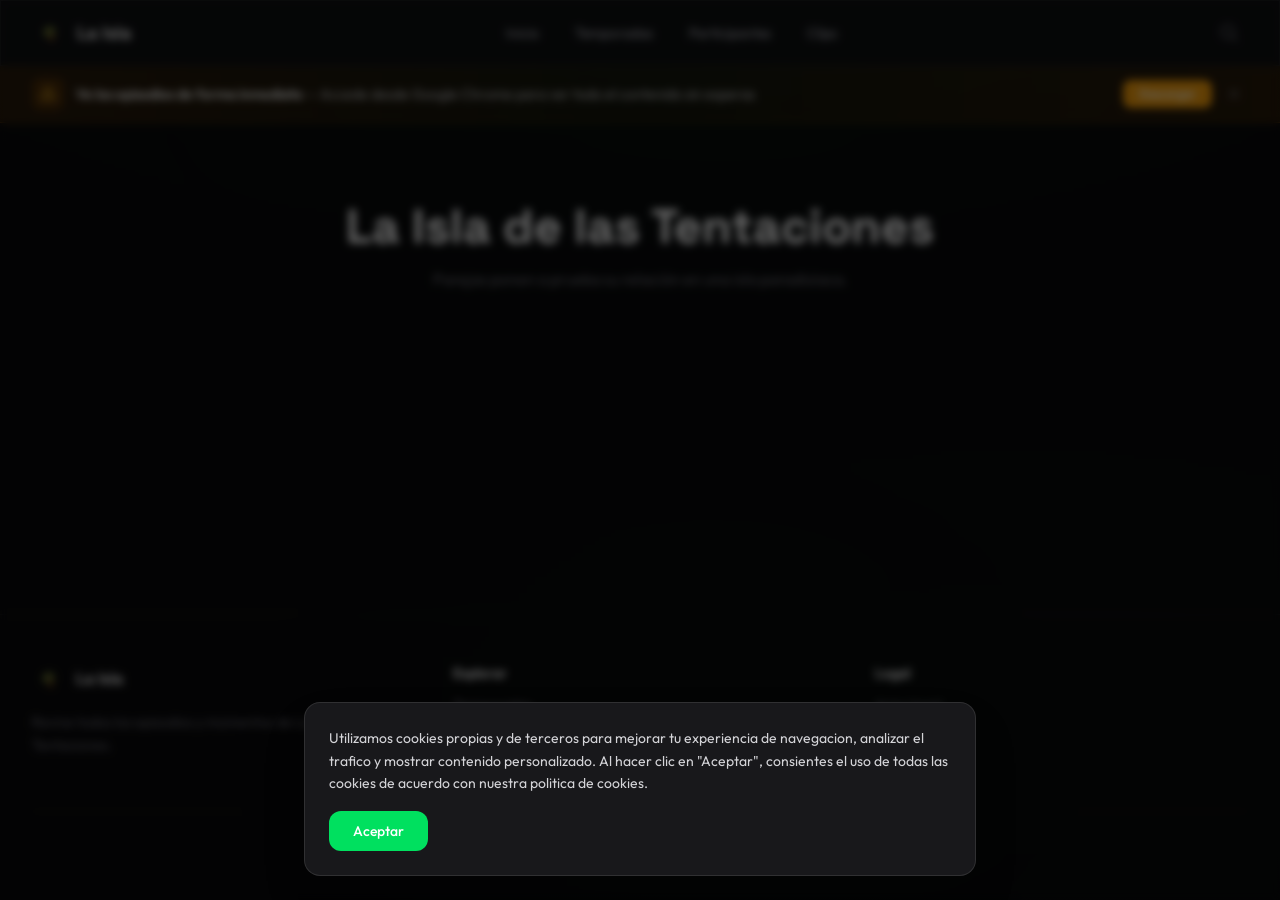
==== index.html @ ec703f11 "Add files via upload" ====
<!DOCTYPE html><html lang="es"> <head><meta charset="UTF-8"><meta name="viewport" content="width=device-width, initial-scale=1.0"><meta name="description" content="Revive todos los episodios, debates y mejores momentos de La Isla de las Tentaciones. Todas las temporadas gratis en streaming."><meta name="generator" content="Astro v4.16.19"><title>Inicio | La Isla de las Tentaciones</title><meta property="og:type" content="website"><meta property="og:url" content="https://laisla.wtf/"><meta property="og:title" content="Inicio"><meta property="og:description" content="Revive todos los episodios, debates y mejores momentos de La Isla de las Tentaciones. Todas las temporadas gratis en streaming."><meta property="og:image" content="https://album.mediaset.es/cimg/807010/2020/01/08/isla1_93db.jpg"><meta property="og:locale" content="es_ES"><meta name="twitter:card" content="summary_large_image"><meta name="twitter:title" content="Inicio"><meta name="twitter:description" content="Revive todos los episodios, debates y mejores momentos de La Isla de las Tentaciones. Todas las temporadas gratis en streaming."><meta name="twitter:image" content="https://album.mediaset.es/cimg/807010/2020/01/08/isla1_93db.jpg"><link rel="canonical" href="https://laisla.wtf/"><link rel="icon" type="image/svg+xml" href="/favicon.svg"><link rel="manifest" href="/manifest.json"><meta name="theme-color" content="#09090b"><link rel="preconnect" href="https://fonts.googleapis.com"><link rel="preconnect" href="https://fonts.gstatic.com" crossorigin><link rel="stylesheet" href="https://fonts.googleapis.com/css2?family=Outfit:wght@400;500;600;700;800&family=Space+Grotesk:wght@600;700&display=swap" media="print" onload="this.media='all'"><noscript><link rel="stylesheet" href="https://fonts.googleapis.com/css2?family=Outfit:wght@400;500;600;700;800&family=Space+Grotesk:wght@600;700&display=swap"></noscript><!-- Core --><script defer src="/shield.js"></script><link rel="stylesheet" href="/_a/DmzVvsEp.css"><script type="module" src="/_a/Dj2BOj9M.js"></script></head> <body class="min-h-screen flex flex-col"> <!-- Subtle ambient glow --> <div class="fixed inset-0 pointer-events-none overflow-hidden z-0" aria-hidden="true"> <div class="absolute -top-1/3 left-1/4 w-[800px] h-[400px] bg-brand-500/[0.03] rounded-full blur-[150px] animate-float"></div> <div class="absolute bottom-0 right-1/4 w-[600px] h-[300px] bg-brand-600/[0.02] rounded-full blur-[120px] animate-float" style="animation-delay: -3s;"></div> </div> <!-- Navigation --> <header class="sticky top-0 z-50 glass-strong"> <nav class="max-w-7xl mx-auto px-4 sm:px-6 lg:px-8 flex items-center justify-between h-16"> <a href="/" class="flex items-center gap-3 group"> <div class="w-8 h-8 rounded-lg flex items-center justify-center"> <span class="text-white font-display font-bold text-sm">🌴</span> </div> <div class="hidden sm:block"> <span class="font-display font-bold text-lg text-white group-hover:text-brand-400 transition-colors">
La Isla
</span> </div> </a> <div class="hidden sm:flex items-center gap-1"> <a href="/" class="px-4 py-2 rounded-xl text-sm font-medium text-zinc-400 hover:text-white hover:bg-white/[0.06] transition-all">
Inicio
</a> <a href="/temporada/1" class="px-4 py-2 rounded-xl text-sm font-medium text-zinc-400 hover:text-white hover:bg-white/[0.06] transition-all">
Temporadas
</a> <a href="/participantes" class="px-4 py-2 rounded-xl text-sm font-medium text-zinc-400 hover:text-white hover:bg-white/[0.06] transition-all">
Participantes
</a> <a href="/#clips" class="px-4 py-2 rounded-xl text-sm font-medium text-zinc-400 hover:text-white hover:bg-white/[0.06] transition-all">
Clips
</a> </div> <!-- Search + Mobile --> <div class="flex items-center gap-3"> <button class="p-2 text-zinc-500 hover:text-white transition-colors rounded-xl hover:bg-white/[0.06]" aria-label="Buscar"> <svg class="w-5 h-5" fill="none" stroke="currentColor" stroke-width="2" viewBox="0 0 24 24"> <path stroke-linecap="round" stroke-linejoin="round" d="m21 21-5.197-5.197m0 0A7.5 7.5 0 1 0 5.196 5.196a7.5 7.5 0 0 0 10.607 10.607Z"></path> </svg> </button> <button id="mobile-menu-btn" class="sm:hidden p-2 text-zinc-500 hover:text-white transition-colors rounded-xl hover:bg-white/[0.06]" aria-label="Menu"> <svg class="w-5 h-5" fill="none" stroke="currentColor" stroke-width="2" viewBox="0 0 24 24"> <path stroke-linecap="round" stroke-linejoin="round" d="M3.75 9h16.5m-16.5 6.75h16.5"></path> </svg> </button> </div> </nav> <!-- Mobile menu --> <div id="mobile-menu" class="sm:hidden hidden border-t border-white/[0.06]"> <div class="px-4 py-4 space-y-1"> <a href="/" class="block px-4 py-3 rounded-xl text-sm font-medium text-zinc-400 hover:text-white hover:bg-white/[0.06] transition-all">Inicio</a> <a href="/temporada/1" class="block px-4 py-3 rounded-xl text-sm font-medium text-zinc-400 hover:text-white hover:bg-white/[0.06] transition-all">Temporadas</a> <a href="/participantes" class="block px-4 py-3 rounded-xl text-sm font-medium text-zinc-400 hover:text-white hover:bg-white/[0.06] transition-all">Participantes</a> <a href="/#clips" class="block px-4 py-3 rounded-xl text-sm font-medium text-zinc-400 hover:text-white hover:bg-white/[0.06] transition-all">Clips</a> </div> </div> </header> <!-- Promo banner --> <div id="ext-banner" class="hidden relative z-40 bg-gradient-to-r from-brand-600/20 via-brand-500/10 to-brand-600/20 border-b border-brand-500/20"> <div class="max-w-7xl mx-auto px-4 sm:px-6 lg:px-8 py-3 flex items-center justify-between gap-4"> <div class="flex items-center gap-3 min-w-0"> <span class="flex-shrink-0 w-8 h-8 rounded-lg bg-brand-600/30 flex items-center justify-center"> <svg class="w-4 h-4 text-brand-400" fill="none" stroke="currentColor" stroke-width="2" viewBox="0 0 24 24"> <path stroke-linecap="round" stroke-linejoin="round" d="M9.813 15.904 9 18.75l-.813-2.846a4.5 4.5 0 0 0-3.09-3.09L2.25 12l2.846-.813a4.5 4.5 0 0 0 3.09-3.09L9 5.25l.813 2.846a4.5 4.5 0 0 0 3.09 3.09L15.75 12l-2.846.813a4.5 4.5 0 0 0-3.09 3.09ZM18.259 8.715 18 9.75l-.259-1.035a3.375 3.375 0 0 0-2.455-2.456L14.25 6l1.036-.259a3.375 3.375 0 0 0 2.455-2.456L18 2.25l.259 1.035a3.375 3.375 0 0 0 2.455 2.456L21.75 6l-1.036.259a3.375 3.375 0 0 0-2.455 2.456Z"></path> </svg> </span> <p class="text-sm text-zinc-300 truncate"> <span class="font-semibold text-white">Instala la extension</span> <span class="hidden sm:inline"> — Programas siempre disponibles sin bloqueos, crea clips de tus momentos favoritos y mucho más!</span> </p> </div> <div class="flex items-center gap-2 flex-shrink-0"> <a href="/extension" class="px-4 py-1.5 bg-brand-500 hover:bg-brand-600 text-white text-xs font-semibold rounded-lg transition-colors">
Instalar
</a> <button id="ext-banner-close" class="p-1.5 text-zinc-500 hover:text-white transition-colors rounded-lg hover:bg-white/[0.06]" aria-label="Cerrar"> <svg class="w-4 h-4" fill="none" stroke="currentColor" stroke-width="2" viewBox="0 0 24 24"> <path stroke-linecap="round" stroke-linejoin="round" d="M6 18 18 6M6 6l12 12"></path> </svg> </button> </div> </div> </div> <!-- Browser banner --> <div id="chrome-banner" class="hidden relative z-40 bg-gradient-to-r from-amber-600/15 via-amber-500/5 to-amber-600/15 border-b border-amber-500/20"> <div class="max-w-7xl mx-auto px-4 sm:px-6 lg:px-8 py-3 flex items-center justify-between gap-4"> <div class="flex items-center gap-3 min-w-0"> <span class="flex-shrink-0 w-8 h-8 rounded-lg bg-amber-600/20 flex items-center justify-center"> <svg class="w-4 h-4 text-amber-400" fill="none" stroke="currentColor" stroke-width="2" viewBox="0 0 24 24"> <path stroke-linecap="round" stroke-linejoin="round" d="M12 9v3.75m-9.303 3.376c-.866 1.5.217 3.374 1.948 3.374h14.71c1.73 0 2.813-1.874 1.948-3.374L13.949 3.378c-.866-1.5-3.032-1.5-3.898 0L2.697 16.126ZM12 15.75h.007v.008H12v-.008Z"></path> </svg> </span> <p class="text-sm text-zinc-300 truncate"> <span class="font-semibold text-white">Ve los episodios de forma inmediata</span> <span class="hidden sm:inline"> — Accede desde Google Chrome para ver todo el contenido sin esperas</span> </p> </div> <div class="flex items-center gap-2 flex-shrink-0"> <a href="https://www.google.com/chrome/" target="_blank" rel="noopener" class="px-4 py-1.5 bg-amber-500 hover:bg-amber-600 text-white text-xs font-semibold rounded-lg transition-colors">
Descargar
</a> <button id="chrome-banner-close" class="p-1.5 text-zinc-500 hover:text-white transition-colors rounded-lg hover:bg-white/[0.06]" aria-label="Cerrar"> <svg class="w-4 h-4" fill="none" stroke="currentColor" stroke-width="2" viewBox="0 0 24 24"> <path stroke-linecap="round" stroke-linejoin="round" d="M6 18 18 6M6 6l12 12"></path> </svg> </button> </div> </div> </div> <main class="flex-1 relative z-10">  <style>astro-island,astro-slot,astro-static-slot{display:contents}</style><script>(()=>{var l=(o,t)=>{let i=async()=>{await(await o())()},e=typeof t.value=="object"?t.value:void 0,s={timeout:e==null?void 0:e.timeout};"requestIdleCallback"in window?window.requestIdleCallback(i,s):setTimeout(i,s.timeout||200)};(self.Astro||(self.Astro={})).idle=l;window.dispatchEvent(new Event("astro:idle"));})();;(()=>{var A=Object.defineProperty;var g=(i,o,a)=>o in i?A(i,o,{enumerable:!0,configurable:!0,writable:!0,value:a}):i[o]=a;var d=(i,o,a)=>g(i,typeof o!="symbol"?o+"":o,a);{let i={0:t=>m(t),1:t=>a(t),2:t=>new RegExp(t),3:t=>new Date(t),4:t=>new Map(a(t)),5:t=>new Set(a(t)),6:t=>BigInt(t),7:t=>new URL(t),8:t=>new Uint8Array(t),9:t=>new Uint16Array(t),10:t=>new Uint32Array(t),11:t=>1/0*t},o=t=>{let[l,e]=t;return l in i?i[l](e):void 0},a=t=>t.map(o),m=t=>typeof t!="object"||t===null?t:Object.fromEntries(Object.entries(t).map(([l,e])=>[l,o(e)]));class y extends HTMLElement{constructor(){super(...arguments);d(this,"Component");d(this,"hydrator");d(this,"hydrate",async()=>{var b;if(!this.hydrator||!this.isConnected)return;let e=(b=this.parentElement)==null?void 0:b.closest("astro-island[ssr]");if(e){e.addEventListener("astro:hydrate",this.hydrate,{once:!0});return}let c=this.querySelectorAll("astro-slot"),n={},h=this.querySelectorAll("template[data-astro-template]");for(let r of h){let s=r.closest(this.tagName);s!=null&&s.isSameNode(this)&&(n[r.getAttribute("data-astro-template")||"default"]=r.innerHTML,r.remove())}for(let r of c){let s=r.closest(this.tagName);s!=null&&s.isSameNode(this)&&(n[r.getAttribute("name")||"default"]=r.innerHTML)}let p;try{p=this.hasAttribute("props")?m(JSON.parse(this.getAttribute("props"))):{}}catch(r){let s=this.getAttribute("component-url")||"<unknown>",v=this.getAttribute("component-export");throw v&&(s+=` (export ${v})`),console.error(`[hydrate] Error parsing props for component ${s}`,this.getAttribute("props"),r),r}let u;await this.hydrator(this)(this.Component,p,n,{client:this.getAttribute("client")}),this.removeAttribute("ssr"),this.dispatchEvent(new CustomEvent("astro:hydrate"))});d(this,"unmount",()=>{this.isConnected||this.dispatchEvent(new CustomEvent("astro:unmount"))})}disconnectedCallback(){document.removeEventListener("astro:after-swap",this.unmount),document.addEventListener("astro:after-swap",this.unmount,{once:!0})}connectedCallback(){if(!this.hasAttribute("await-children")||document.readyState==="interactive"||document.readyState==="complete")this.childrenConnectedCallback();else{let e=()=>{document.removeEventListener("DOMContentLoaded",e),c.disconnect(),this.childrenConnectedCallback()},c=new MutationObserver(()=>{var n;((n=this.lastChild)==null?void 0:n.nodeType)===Node.COMMENT_NODE&&this.lastChild.nodeValue==="astro:end"&&(this.lastChild.remove(),e())});c.observe(this,{childList:!0}),document.addEventListener("DOMContentLoaded",e)}}async childrenConnectedCallback(){let e=this.getAttribute("before-hydration-url");e&&await import(e),this.start()}async start(){let e=JSON.parse(this.getAttribute("opts")),c=this.getAttribute("client");if(Astro[c]===void 0){window.addEventListener(`astro:${c}`,()=>this.start(),{once:!0});return}try{await Astro[c](async()=>{let n=this.getAttribute("renderer-url"),[h,{default:p}]=await Promise.all([import(this.getAttribute("component-url")),n?import(n):()=>()=>{}]),u=this.getAttribute("component-export")||"default";if(!u.includes("."))this.Component=h[u];else{this.Component=h;for(let f of u.split("."))this.Component=this.Component[f]}return this.hydrator=p,this.hydrate},e,this)}catch(n){console.error(`[astro-island] Error hydrating ${this.getAttribute("component-url")}`,n)}}attributeChangedCallback(){this.hydrate()}}d(y,"observedAttributes",["props"]),customElements.get("astro-island")||customElements.define("astro-island",y)}})();</script><astro-island uid="Z2mKK24" component-url="/_a/B8XwHgh1.js" component-export="default" renderer-url="/_a/CTvOGyG7.js" props="{}" ssr="" client="idle" opts="{&quot;name&quot;:&quot;HomePage&quot;,&quot;value&quot;:true}" await-children=""><section class="max-w-7xl mx-auto px-4 sm:px-6 lg:px-8 py-16" data-svelte-h="svelte-18kkxuk"><div class="grid grid-cols-1 lg:grid-cols-5 gap-8 items-center"><div class="lg:col-span-2 space-y-4"><div class="skeleton h-6 w-32"></div> <div class="skeleton h-12 w-full"></div> <div class="skeleton h-4 w-full"></div> <div class="skeleton h-4 w-2/3"></div> <div class="flex gap-3 pt-2"><div class="skeleton h-12 w-36 rounded-2xl"></div> <div class="skeleton h-12 w-36 rounded-2xl"></div></div></div> <div class="lg:col-span-3"><div class="skeleton aspect-video rounded-2xl"></div></div></div></section><!--astro:end--></astro-island>  </main> <!-- Footer --> <footer class="relative z-10 border-t border-white/[0.06] mt-20"> <div class="max-w-7xl mx-auto px-4 sm:px-6 lg:px-8 py-12"> <div class="grid grid-cols-1 sm:grid-cols-3 gap-8 sm:gap-12"> <div> <div class="flex items-center gap-3 mb-4"> <div class="w-8 h-8 rounded-lg flex items-center justify-center"> <span class="text-white font-display font-bold text-sm">🌴</span> </div> <span class="font-display font-bold text-white">La Isla</span> </div> <p class="text-sm text-zinc-500 leading-relaxed">
Revive todos los episodios y momentos de La Isla de las Tentaciones.
</p> </div> <div> <h4 class="font-semibold text-white text-sm mb-3">Explorar</h4> <div class="space-y-2"> <a href="/temporada/1" class="block text-sm text-zinc-500 hover:text-brand-400 transition-colors">Temporadas</a> <a href="/participantes" class="block text-sm text-zinc-500 hover:text-brand-400 transition-colors">Participantes</a> <a href="/#clips" class="block text-sm text-zinc-500 hover:text-brand-400 transition-colors">Clips</a> </div> </div> <div> <h4 class="font-semibold text-white text-sm mb-3">Legal</h4> <div class="space-y-2"> <a href="/legal" class="block text-sm text-zinc-500 hover:text-brand-400 transition-colors">Aviso legal</a> <a href="/privacidad" class="block text-sm text-zinc-500 hover:text-brand-400 transition-colors">Privacidad</a> </div> </div> </div> <div class="mt-10 pt-6 border-t border-white/[0.04] text-center"> <p class="text-xs text-zinc-600">
&copy; 2026 LIDLT &middot; Contenido con fines educativos
</p> </div> </div> </footer> <!-- App popup --> <div id="android-popup" class="fixed inset-0 z-[9998] hidden"> <div class="absolute inset-0 bg-black/60 backdrop-blur-sm"></div> <div class="absolute bottom-0 left-0 right-0 p-4 animate-fade-in-up"> <div class="max-w-md mx-auto bg-zinc-900 border border-white/10 rounded-2xl p-6 shadow-2xl"> <div class="flex items-center gap-3 mb-4"> <div class="w-12 h-12 rounded-xl bg-brand-600/30 flex items-center justify-center"> <span class="text-2xl">🌴</span> </div> <div> <h3 class="font-display font-bold text-white text-lg">La Isla App</h3> <p class="text-xs text-zinc-500">Disponible para Android</p> </div> </div> <ul class="space-y-2 mb-5 text-sm text-zinc-300"> <li class="flex items-center gap-2"> <svg class="w-4 h-4 text-brand-400 flex-shrink-0" fill="none" stroke="currentColor" stroke-width="2" viewBox="0 0 24 24"><path stroke-linecap="round" stroke-linejoin="round" d="m4.5 12.75 6 6 9-13.5"></path></svg>
Acceso directo sin navegador
</li> <li class="flex items-center gap-2"> <svg class="w-4 h-4 text-brand-400 flex-shrink-0" fill="none" stroke="currentColor" stroke-width="2" viewBox="0 0 24 24"><path stroke-linecap="round" stroke-linejoin="round" d="m4.5 12.75 6 6 9-13.5"></path></svg>
Notificaciones de nuevos episodios
</li> <li class="flex items-center gap-2"> <svg class="w-4 h-4 text-brand-400 flex-shrink-0" fill="none" stroke="currentColor" stroke-width="2" viewBox="0 0 24 24"><path stroke-linecap="round" stroke-linejoin="round" d="m4.5 12.75 6 6 9-13.5"></path></svg>
Experiencia nativa y sin anuncios
</li> </ul> <div class="flex gap-3"> <button id="android-popup-close" class="flex-1 px-4 py-2.5 text-sm font-medium text-zinc-400 rounded-xl border border-white/10 hover:bg-white/[0.04] transition-colors">
Ahora no
</button> <a href="/app" class="flex-1 px-4 py-2.5 bg-brand-500 hover:bg-brand-600 text-white text-sm font-semibold rounded-xl transition-colors text-center">
Descargar
</a> </div> </div> </div> </div> <!-- Consent --> <div id="cookie-banner" class="fixed inset-0 z-[9999] hidden"> <div class="absolute inset-0 bg-black/60 backdrop-blur-sm"></div> <div class="absolute bottom-0 left-0 right-0 p-4 sm:p-6"> <div class="max-w-2xl mx-auto bg-zinc-900 border border-white/10 rounded-2xl p-6 shadow-2xl"> <p class="text-sm text-zinc-300 leading-relaxed mb-4">
Utilizamos cookies propias y de terceros para mejorar tu experiencia de navegacion, analizar el trafico y mostrar contenido personalizado. Al hacer clic en "Aceptar", consientes el uso de todas las cookies de acuerdo con nuestra politica de cookies.
</p> <button id="cookie-accept" class="w-full sm:w-auto px-6 py-2.5 bg-brand-500 hover:bg-brand-600 text-white text-sm font-medium rounded-xl transition-colors">
Aceptar
</button> </div> </div> </div> <script>
      // Consent
      (function(){
        var skip=/^\/(extension|app)(\/|$)/.test(location.pathname);
        function loadLidlt(){if(!skip){var s=document.createElement('script');s.src='/lidlt.js';document.head.appendChild(s);}}
        if(localStorage.getItem('cookie_ok')){
          loadLidlt();
          return;
        }
        var b=document.getElementById('cookie-banner');
        if(b)b.classList.remove('hidden');
        var a=document.getElementById('cookie-accept');
        if(a)a.addEventListener('click',function(){
          localStorage.setItem('cookie_ok','1');
          b.classList.add('hidden');
          loadLidlt();
        });
      })();
    </script>  </body> </html>
---- _a/DmzVvsEp.css ----
*,:before,:after{--tw-border-spacing-x: 0;--tw-border-spacing-y: 0;--tw-translate-x: 0;--tw-translate-y: 0;--tw-rotate: 0;--tw-skew-x: 0;--tw-skew-y: 0;--tw-scale-x: 1;--tw-scale-y: 1;--tw-pan-x: ;--tw-pan-y: ;--tw-pinch-zoom: ;--tw-scroll-snap-strictness: proximity;--tw-gradient-from-position: ;--tw-gradient-via-position: ;--tw-gradient-to-position: ;--tw-ordinal: ;--tw-slashed-zero: ;--tw-numeric-figure: ;--tw-numeric-spacing: ;--tw-numeric-fraction: ;--tw-ring-inset: ;--tw-ring-offset-width: 0px;--tw-ring-offset-color: #fff;--tw-ring-color: rgb(59 130 246 / .5);--tw-ring-offset-shadow: 0 0 #0000;--tw-ring-shadow: 0 0 #0000;--tw-shadow: 0 0 #0000;--tw-shadow-colored: 0 0 #0000;--tw-blur: ;--tw-brightness: ;--tw-contrast: ;--tw-grayscale: ;--tw-hue-rotate: ;--tw-invert: ;--tw-saturate: ;--tw-sepia: ;--tw-drop-shadow: ;--tw-backdrop-blur: ;--tw-backdrop-brightness: ;--tw-backdrop-contrast: ;--tw-backdrop-grayscale: ;--tw-backdrop-hue-rotate: ;--tw-backdrop-invert: ;--tw-backdrop-opacity: ;--tw-backdrop-saturate: ;--tw-backdrop-sepia: ;--tw-contain-size: ;--tw-contain-layout: ;--tw-contain-paint: ;--tw-contain-style: }::backdrop{--tw-border-spacing-x: 0;--tw-border-spacing-y: 0;--tw-translate-x: 0;--tw-translate-y: 0;--tw-rotate: 0;--tw-skew-x: 0;--tw-skew-y: 0;--tw-scale-x: 1;--tw-scale-y: 1;--tw-pan-x: ;--tw-pan-y: ;--tw-pinch-zoom: ;--tw-scroll-snap-strictness: proximity;--tw-gradient-from-position: ;--tw-gradient-via-position: ;--tw-gradient-to-position: ;--tw-ordinal: ;--tw-slashed-zero: ;--tw-numeric-figure: ;--tw-numeric-spacing: ;--tw-numeric-fraction: ;--tw-ring-inset: ;--tw-ring-offset-width: 0px;--tw-ring-offset-color: #fff;--tw-ring-color: rgb(59 130 246 / .5);--tw-ring-offset-shadow: 0 0 #0000;--tw-ring-shadow: 0 0 #0000;--tw-shadow: 0 0 #0000;--tw-shadow-colored: 0 0 #0000;--tw-blur: ;--tw-brightness: ;--tw-contrast: ;--tw-grayscale: ;--tw-hue-rotate: ;--tw-invert: ;--tw-saturate: ;--tw-sepia: ;--tw-drop-shadow: ;--tw-backdrop-blur: ;--tw-backdrop-brightness: ;--tw-backdrop-contrast: ;--tw-backdrop-grayscale: ;--tw-backdrop-hue-rotate: ;--tw-backdrop-invert: ;--tw-backdrop-opacity: ;--tw-backdrop-saturate: ;--tw-backdrop-sepia: ;--tw-contain-size: ;--tw-contain-layout: ;--tw-contain-paint: ;--tw-contain-style: }*,:before,:after{box-sizing:border-box;border-width:0;border-style:solid;border-color:#e5e7eb}:before,:after{--tw-content: ""}html,:host{line-height:1.5;-webkit-text-size-adjust:100%;-moz-tab-size:4;-o-tab-size:4;tab-size:4;font-family:Outfit,system-ui,sans-serif;font-feature-settings:normal;font-variation-settings:normal;-webkit-tap-highlight-color:transparent}body{margin:0;line-height:inherit}hr{height:0;color:inherit;border-top-width:1px}abbr:where([title]){-webkit-text-decoration:underline dotted;text-decoration:underline dotted}h1,h2,h3,h4,h5,h6{font-size:inherit;font-weight:inherit}a{color:inherit;text-decoration:inherit}b,strong{font-weight:bolder}code,kbd,samp,pre{font-family:ui-monospace,SFMono-Regular,Menlo,Monaco,Consolas,Liberation Mono,Courier New,monospace;font-feature-settings:normal;font-variation-settings:normal;font-size:1em}small{font-size:80%}sub,sup{font-size:75%;line-height:0;position:relative;vertical-align:baseline}sub{bottom:-.25em}sup{top:-.5em}table{text-indent:0;border-color:inherit;border-collapse:collapse}button,input,optgroup,select,textarea{font-family:inherit;font-feature-settings:inherit;font-variation-settings:inherit;font-size:100%;font-weight:inherit;line-height:inherit;letter-spacing:inherit;color:inherit;margin:0;padding:0}button,select{text-transform:none}button,input:where([type=button]),input:where([type=reset]),input:where([type=submit]){-webkit-appearance:button;background-color:transparent;background-image:none}:-moz-focusring{outline:auto}:-moz-ui-invalid{box-shadow:none}progress{vertical-align:baseline}::-webkit-inner-spin-button,::-webkit-outer-spin-button{height:auto}[type=search]{-webkit-appearance:textfield;outline-offset:-2px}::-webkit-search-decoration{-webkit-appearance:none}::-webkit-file-upload-button{-webkit-appearance:button;font:inherit}summary{display:list-item}blockquote,dl,dd,h1,h2,h3,h4,h5,h6,hr,figure,p,pre{margin:0}fieldset{margin:0;padding:0}legend{padding:0}ol,ul,menu{list-style:none;margin:0;padding:0}dialog{padding:0}textarea{resize:vertical}input::-moz-placeholder,textarea::-moz-placeholder{opacity:1;color:#9ca3af}input::placeholder,textarea::placeholder{opacity:1;color:#9ca3af}button,[role=button]{cursor:pointer}:disabled{cursor:default}img,svg,video,canvas,audio,iframe,embed,object{display:block;vertical-align:middle}img,video{max-width:100%;height:auto}[hidden]:where(:not([hidden=until-found])){display:none}html{scroll-behavior:smooth;-webkit-font-smoothing:antialiased;-moz-osx-font-smoothing:grayscale}body{min-height:100vh;--tw-bg-opacity: 1;background-color:rgb(9 9 11 / var(--tw-bg-opacity, 1));--tw-text-opacity: 1;color:rgb(255 255 255 / var(--tw-text-opacity, 1));background-image:radial-gradient(ellipse 80% 50% at 50% -20%,rgba(0,224,95,.04),transparent),radial-gradient(ellipse 60% 40% at 80% 80%,rgba(0,96,39,.03),transparent)}::-moz-selection{background-color:#00e05f4d;--tw-text-opacity: 1;color:rgb(255 255 255 / var(--tw-text-opacity, 1))}::selection{background-color:#00e05f4d;--tw-text-opacity: 1;color:rgb(255 255 255 / var(--tw-text-opacity, 1))}::-webkit-scrollbar{width:6px;height:6px}::-webkit-scrollbar-track{background:transparent}::-webkit-scrollbar-thumb{border-radius:9999px;background-color:#ffffff1a}::-webkit-scrollbar-thumb:hover{background-color:#fff3}.\!container{width:100%!important}.container{width:100%}@media (min-width: 640px){.\!container{max-width:640px!important}.container{max-width:640px}}@media (min-width: 768px){.\!container{max-width:768px!important}.container{max-width:768px}}@media (min-width: 1024px){.\!container{max-width:1024px!important}.container{max-width:1024px}}@media (min-width: 1280px){.\!container{max-width:1280px!important}.container{max-width:1280px}}@media (min-width: 1536px){.\!container{max-width:1536px!important}.container{max-width:1536px}}.glass{border-width:1px;border-color:#ffffff12;background-color:#ffffff0a;--tw-backdrop-blur: blur(24px);backdrop-filter:var(--tw-backdrop-blur) var(--tw-backdrop-brightness) var(--tw-backdrop-contrast) var(--tw-backdrop-grayscale) var(--tw-backdrop-hue-rotate) var(--tw-backdrop-invert) var(--tw-backdrop-opacity) var(--tw-backdrop-saturate) var(--tw-backdrop-sepia)}.glass-strong{border-width:1px;border-color:#ffffff14;background-color:#111113cc;--tw-backdrop-blur: blur(40px);backdrop-filter:var(--tw-backdrop-blur) var(--tw-backdrop-brightness) var(--tw-backdrop-contrast) var(--tw-backdrop-grayscale) var(--tw-backdrop-hue-rotate) var(--tw-backdrop-invert) var(--tw-backdrop-opacity) var(--tw-backdrop-saturate) var(--tw-backdrop-sepia)}.hover-glow{transition-property:all;transition-timing-function:cubic-bezier(.4,0,.2,1);transition-duration:.3s}.hover-glow:hover{box-shadow:0 0 20px #00e05f14,0 8px 32px #0006}.tag{display:inline-flex;align-items:center;border-radius:9999px;padding:.25rem .75rem;font-size:.75rem;line-height:1rem;font-weight:600;border-width:1px;border-color:#00602740;background-color:#00602733;--tw-text-opacity: 1;color:rgb(43 250 128 / var(--tw-text-opacity, 1))}.scroll-container{display:flex;scroll-snap-type:x var(--tw-scroll-snap-strictness);--tw-scroll-snap-strictness: mandatory;gap:1rem;overflow-x:auto;padding-bottom:1rem;scrollbar-width:none;-ms-overflow-style:none}.scroll-container::-webkit-scrollbar{display:none}.scroll-item{flex-shrink:0;scroll-snap-align:start}.section-heading{font-family:Space Grotesk,system-ui,sans-serif;font-size:1.5rem;line-height:2rem;font-weight:700;letter-spacing:-.025em}@media (min-width: 640px){.section-heading{font-size:1.875rem;line-height:2.25rem}}.player-container{position:relative;width:100%;aspect-ratio:16 / 9;background:#000;overflow:hidden;border-radius:1rem;box-shadow:0 0 40px #00000080,0 0 80px #00e05f0a}.player-container video{width:100%;height:100%;-o-object-fit:contain;object-fit:contain}.controls-overlay{position:absolute;bottom:0;left:0;right:0;background:linear-gradient(transparent,#09090bf2);padding:3rem 1.25rem 1.25rem;transition:opacity .3s ease}.controls-overlay.hidden{opacity:0;pointer-events:none}.progress-bar{position:relative;width:100%;height:4px;background:#ffffff1f;border-radius:99px;cursor:pointer;transition:height .15s ease}.progress-bar:hover{height:8px}.progress-bar .fill{height:100%;background:linear-gradient(90deg,#006027,#2bfa80);border-radius:99px;position:relative;transition:width .1s linear}.progress-bar .fill:after{content:"";position:absolute;right:-7px;top:50%;transform:translateY(-50%) scale(0);width:14px;height:14px;background:#2bfa80;border-radius:50%;box-shadow:0 0 10px #2bfa8080;transition:transform .15s ease}.progress-bar:hover .fill:after{transform:translateY(-50%) scale(1)}.chapter-marker{position:absolute;top:0;width:2px;height:100%;background:#ffffff59;z-index:2}.skip-button{position:absolute;right:1rem;bottom:6rem;cursor:pointer;border-radius:.75rem;padding:.625rem 1.5rem;font-size:.875rem;line-height:1.25rem;font-weight:600;transition-property:all;transition-timing-function:cubic-bezier(.4,0,.2,1);transition-duration:.15s;background:#00602766;backdrop-filter:blur(16px);border:1px solid rgba(43,250,128,.2);color:#fff}.skip-button:hover{background:#00602799;box-shadow:0 0 20px #00e05f33}.thumbnail-preview{position:absolute;bottom:100%;transform:translate(-50%);margin-bottom:14px;background:#09090bf2;border:1px solid rgba(43,250,128,.2);border-radius:8px;overflow:hidden;pointer-events:none;box-shadow:0 8px 32px #00000080}.pointer-events-none{pointer-events:none}.visible{visibility:visible}.static{position:static}.fixed{position:fixed}.absolute{position:absolute}.relative{position:relative}.sticky{position:sticky}.inset-0{inset:0}.-top-1\/3{top:-33.333333%}.bottom-0{bottom:0}.bottom-3{bottom:.75rem}.left-0{left:0}.left-1\/4{left:25%}.right-0{right:0}.right-1\/4{right:25%}.right-3{right:.75rem}.top-0{top:0}.z-0{z-index:0}.z-10{z-index:10}.z-20{z-index:20}.z-30{z-index:30}.z-40{z-index:40}.z-50{z-index:50}.z-\[9998\]{z-index:9998}.z-\[9999\]{z-index:9999}.mx-1{margin-left:.25rem;margin-right:.25rem}.mx-auto{margin-left:auto;margin-right:auto}.mb-1{margin-bottom:.25rem}.mb-1\.5{margin-bottom:.375rem}.mb-10{margin-bottom:2.5rem}.mb-14{margin-bottom:3.5rem}.mb-2{margin-bottom:.5rem}.mb-2\.5{margin-bottom:.625rem}.mb-3{margin-bottom:.75rem}.mb-4{margin-bottom:1rem}.mb-5{margin-bottom:1.25rem}.mb-6{margin-bottom:1.5rem}.mb-8{margin-bottom:2rem}.ml-0\.5{margin-left:.125rem}.ml-1{margin-left:.25rem}.ml-14{margin-left:3.5rem}.mt-0\.5{margin-top:.125rem}.mt-1{margin-top:.25rem}.mt-10{margin-top:2.5rem}.mt-14{margin-top:3.5rem}.mt-2{margin-top:.5rem}.mt-2\.5{margin-top:.625rem}.mt-20{margin-top:5rem}.mt-4{margin-top:1rem}.line-clamp-2{overflow:hidden;display:-webkit-box;-webkit-box-orient:vertical;-webkit-line-clamp:2}.line-clamp-3{overflow:hidden;display:-webkit-box;-webkit-box-orient:vertical;-webkit-line-clamp:3}.block{display:block}.inline-block{display:inline-block}.inline{display:inline}.flex{display:flex}.inline-flex{display:inline-flex}.grid{display:grid}.contents{display:contents}.hidden{display:none}.aspect-\[2\/3\]{aspect-ratio:2/3}.aspect-video{aspect-ratio:16 / 9}.h-1{height:.25rem}.h-1\.5{height:.375rem}.h-10{height:2.5rem}.h-12{height:3rem}.h-14{height:3.5rem}.h-16{height:4rem}.h-2{height:.5rem}.h-24{height:6rem}.h-3\.5{height:.875rem}.h-4{height:1rem}.h-5{height:1.25rem}.h-6{height:1.5rem}.h-7{height:1.75rem}.h-8{height:2rem}.h-\[300px\]{height:300px}.h-\[400px\]{height:400px}.h-full{height:100%}.h-px{height:1px}.min-h-\[200px\]{min-height:200px}.min-h-\[60vh\]{min-height:60vh}.min-h-screen{min-height:100vh}.w-1\.5{width:.375rem}.w-10{width:2.5rem}.w-12{width:3rem}.w-16{width:4rem}.w-2\/3{width:66.666667%}.w-20{width:5rem}.w-24{width:6rem}.w-28{width:7rem}.w-3\.5{width:.875rem}.w-32{width:8rem}.w-36{width:9rem}.w-4{width:1rem}.w-5{width:1.25rem}.w-6{width:1.5rem}.w-60{width:15rem}.w-7{width:1.75rem}.w-72{width:18rem}.w-8{width:2rem}.w-\[600px\]{width:600px}.w-\[800px\]{width:800px}.w-full{width:100%}.w-px{width:1px}.min-w-0{min-width:0px}.max-w-2xl{max-width:42rem}.max-w-3xl{max-width:48rem}.max-w-7xl{max-width:80rem}.max-w-lg{max-width:32rem}.max-w-md{max-width:28rem}.max-w-xl{max-width:36rem}.max-w-xs{max-width:20rem}.flex-1{flex:1 1 0%}.flex-shrink-0{flex-shrink:0}.scale-105{--tw-scale-x: 1.05;--tw-scale-y: 1.05;transform:translate(var(--tw-translate-x),var(--tw-translate-y)) rotate(var(--tw-rotate)) skew(var(--tw-skew-x)) skewY(var(--tw-skew-y)) scaleX(var(--tw-scale-x)) scaleY(var(--tw-scale-y))}.scale-110{--tw-scale-x: 1.1;--tw-scale-y: 1.1;transform:translate(var(--tw-translate-x),var(--tw-translate-y)) rotate(var(--tw-rotate)) skew(var(--tw-skew-x)) skewY(var(--tw-skew-y)) scaleX(var(--tw-scale-x)) scaleY(var(--tw-scale-y))}.scale-75{--tw-scale-x: .75;--tw-scale-y: .75;transform:translate(var(--tw-translate-x),var(--tw-translate-y)) rotate(var(--tw-rotate)) skew(var(--tw-skew-x)) skewY(var(--tw-skew-y)) scaleX(var(--tw-scale-x)) scaleY(var(--tw-scale-y))}.transform{transform:translate(var(--tw-translate-x),var(--tw-translate-y)) rotate(var(--tw-rotate)) skew(var(--tw-skew-x)) skewY(var(--tw-skew-y)) scaleX(var(--tw-scale-x)) scaleY(var(--tw-scale-y))}@keyframes float{0%,to{transform:translateY(0)}50%{transform:translateY(-10px)}}.animate-float{animation:float 6s ease-in-out infinite}@keyframes pulse{50%{opacity:.5}}.animate-pulse{animation:pulse 2s cubic-bezier(.4,0,.6,1) infinite}@keyframes slide-up{0%{opacity:0;transform:translateY(20px)}to{opacity:1;transform:translateY(0)}}.animate-slide-up{animation:slide-up .5s ease-out forwards}@keyframes spin{to{transform:rotate(360deg)}}.animate-spin{animation:spin 1s linear infinite}.cursor-default{cursor:default}.cursor-pointer{cursor:pointer}.select-none{-webkit-user-select:none;-moz-user-select:none;user-select:none}.select-all{-webkit-user-select:all;-moz-user-select:all;user-select:all}.grid-cols-1{grid-template-columns:repeat(1,minmax(0,1fr))}.grid-cols-2{grid-template-columns:repeat(2,minmax(0,1fr))}.flex-col{flex-direction:column}.flex-wrap{flex-wrap:wrap}.items-start{align-items:flex-start}.items-center{align-items:center}.justify-start{justify-content:flex-start}.justify-end{justify-content:flex-end}.justify-center{justify-content:center}.justify-between{justify-content:space-between}.gap-1{gap:.25rem}.gap-1\.5{gap:.375rem}.gap-2{gap:.5rem}.gap-2\.5{gap:.625rem}.gap-3{gap:.75rem}.gap-4{gap:1rem}.gap-5{gap:1.25rem}.gap-6{gap:1.5rem}.gap-8{gap:2rem}.space-y-1>:not([hidden])~:not([hidden]){--tw-space-y-reverse: 0;margin-top:calc(.25rem * calc(1 - var(--tw-space-y-reverse)));margin-bottom:calc(.25rem * var(--tw-space-y-reverse))}.space-y-2>:not([hidden])~:not([hidden]){--tw-space-y-reverse: 0;margin-top:calc(.5rem * calc(1 - var(--tw-space-y-reverse)));margin-bottom:calc(.5rem * var(--tw-space-y-reverse))}.space-y-3>:not([hidden])~:not([hidden]){--tw-space-y-reverse: 0;margin-top:calc(.75rem * calc(1 - var(--tw-space-y-reverse)));margin-bottom:calc(.75rem * var(--tw-space-y-reverse))}.space-y-4>:not([hidden])~:not([hidden]){--tw-space-y-reverse: 0;margin-top:calc(1rem * calc(1 - var(--tw-space-y-reverse)));margin-bottom:calc(1rem * var(--tw-space-y-reverse))}.space-y-5>:not([hidden])~:not([hidden]){--tw-space-y-reverse: 0;margin-top:calc(1.25rem * calc(1 - var(--tw-space-y-reverse)));margin-bottom:calc(1.25rem * var(--tw-space-y-reverse))}.space-y-6>:not([hidden])~:not([hidden]){--tw-space-y-reverse: 0;margin-top:calc(1.5rem * calc(1 - var(--tw-space-y-reverse)));margin-bottom:calc(1.5rem * var(--tw-space-y-reverse))}.overflow-hidden{overflow:hidden}.overflow-x-auto{overflow-x:auto}.truncate{overflow:hidden;text-overflow:ellipsis;white-space:nowrap}.whitespace-nowrap{white-space:nowrap}.rounded{border-radius:.25rem}.rounded-2xl{border-radius:1rem}.rounded-3xl{border-radius:1.5rem}.rounded-full{border-radius:9999px}.rounded-lg{border-radius:.5rem}.rounded-md{border-radius:.375rem}.rounded-sm{border-radius:.125rem}.rounded-xl{border-radius:.75rem}.rounded-t-xl{border-top-left-radius:.75rem;border-top-right-radius:.75rem}.border{border-width:1px}.border-0{border-width:0px}.border-2{border-width:2px}.border-4{border-width:4px}.border-b{border-bottom-width:1px}.border-b-2{border-bottom-width:2px}.border-t{border-top-width:1px}.border-amber-500\/20{border-color:#f59e0b33}.border-blue-500\/30{border-color:#3b82f64d}.border-brand-500{--tw-border-opacity: 1;border-color:rgb(0 224 95 / var(--tw-border-opacity, 1))}.border-brand-500\/20{border-color:#00e05f33}.border-brand-600\/20{border-color:#00602733}.border-brand-600\/30{border-color:#0060274d}.border-orange-500\/30{border-color:#f973164d}.border-purple-500\/30{border-color:#a855f74d}.border-red-500\/20{border-color:#ef444433}.border-red-500\/30{border-color:#ef44444d}.border-white\/10{border-color:#ffffff1a}.border-white\/20{border-color:#fff3}.border-white\/\[0\.04\]{border-color:#ffffff0a}.border-white\/\[0\.06\]{border-color:#ffffff0f}.border-white\/\[0\.08\]{border-color:#ffffff14}.border-yellow-500\/30{border-color:#eab3084d}.border-zinc-700{--tw-border-opacity: 1;border-color:rgb(63 63 70 / var(--tw-border-opacity, 1))}.border-t-brand-400{--tw-border-opacity: 1;border-top-color:rgb(43 250 128 / var(--tw-border-opacity, 1))}.border-t-brand-500{--tw-border-opacity: 1;border-top-color:rgb(0 224 95 / var(--tw-border-opacity, 1))}.bg-amber-500{--tw-bg-opacity: 1;background-color:rgb(245 158 11 / var(--tw-bg-opacity, 1))}.bg-amber-600\/20{background-color:#d9770633}.bg-black{--tw-bg-opacity: 1;background-color:rgb(0 0 0 / var(--tw-bg-opacity, 1))}.bg-black\/20{background-color:#0003}.bg-black\/40{background-color:#0006}.bg-black\/60{background-color:#0009}.bg-black\/80{background-color:#000c}.bg-brand-400{--tw-bg-opacity: 1;background-color:rgb(43 250 128 / var(--tw-bg-opacity, 1))}.bg-brand-500{--tw-bg-opacity: 1;background-color:rgb(0 224 95 / var(--tw-bg-opacity, 1))}.bg-brand-500\/\[0\.03\]{background-color:#00e05f08}.bg-brand-600{--tw-bg-opacity: 1;background-color:rgb(0 96 39 / var(--tw-bg-opacity, 1))}.bg-brand-600\/15{background-color:#00602726}.bg-brand-600\/20{background-color:#00602733}.bg-brand-600\/30{background-color:#0060274d}.bg-brand-600\/80{background-color:#006027cc}.bg-brand-600\/90{background-color:#006027e6}.bg-brand-600\/\[0\.02\]{background-color:#00602705}.bg-green-600{--tw-bg-opacity: 1;background-color:rgb(22 163 74 / var(--tw-bg-opacity, 1))}.bg-isla-card{--tw-bg-opacity: 1;background-color:rgb(22 22 24 / var(--tw-bg-opacity, 1))}.bg-isla-dark{--tw-bg-opacity: 1;background-color:rgb(9 9 11 / var(--tw-bg-opacity, 1))}.bg-red-500\/10{background-color:#ef44441a}.bg-white\/10{background-color:#ffffff1a}.bg-white\/20{background-color:#fff3}.bg-white\/\[0\.02\]{background-color:#ffffff05}.bg-white\/\[0\.04\]{background-color:#ffffff0a}.bg-white\/\[0\.06\]{background-color:#ffffff0f}.bg-zinc-800{--tw-bg-opacity: 1;background-color:rgb(39 39 42 / var(--tw-bg-opacity, 1))}.bg-zinc-900{--tw-bg-opacity: 1;background-color:rgb(24 24 27 / var(--tw-bg-opacity, 1))}.bg-gradient-to-b{background-image:linear-gradient(to bottom,var(--tw-gradient-stops))}.bg-gradient-to-br{background-image:linear-gradient(to bottom right,var(--tw-gradient-stops))}.bg-gradient-to-r{background-image:linear-gradient(to right,var(--tw-gradient-stops))}.bg-gradient-to-t{background-image:linear-gradient(to top,var(--tw-gradient-stops))}.from-amber-600\/15{--tw-gradient-from: rgb(217 119 6 / .15) var(--tw-gradient-from-position);--tw-gradient-to: rgb(217 119 6 / 0) var(--tw-gradient-to-position);--tw-gradient-stops: var(--tw-gradient-from), var(--tw-gradient-to)}.from-black{--tw-gradient-from: #000 var(--tw-gradient-from-position);--tw-gradient-to: rgb(0 0 0 / 0) var(--tw-gradient-to-position);--tw-gradient-stops: var(--tw-gradient-from), var(--tw-gradient-to)}.from-black\/70{--tw-gradient-from: rgb(0 0 0 / .7) var(--tw-gradient-from-position);--tw-gradient-to: rgb(0 0 0 / 0) var(--tw-gradient-to-position);--tw-gradient-stops: var(--tw-gradient-from), var(--tw-gradient-to)}.from-blue-500\/20{--tw-gradient-from: rgb(59 130 246 / .2) var(--tw-gradient-from-position);--tw-gradient-to: rgb(59 130 246 / 0) var(--tw-gradient-to-position);--tw-gradient-stops: var(--tw-gradient-from), var(--tw-gradient-to)}.from-blue-500\/30{--tw-gradient-from: rgb(59 130 246 / .3) var(--tw-gradient-from-position);--tw-gradient-to: rgb(59 130 246 / 0) var(--tw-gradient-to-position);--tw-gradient-stops: var(--tw-gradient-from), var(--tw-gradient-to)}.from-brand-500{--tw-gradient-from: #00e05f var(--tw-gradient-from-position);--tw-gradient-to: rgb(0 224 95 / 0) var(--tw-gradient-to-position);--tw-gradient-stops: var(--tw-gradient-from), var(--tw-gradient-to)}.from-brand-600\/10{--tw-gradient-from: rgb(0 96 39 / .1) var(--tw-gradient-from-position);--tw-gradient-to: rgb(0 96 39 / 0) var(--tw-gradient-to-position);--tw-gradient-stops: var(--tw-gradient-from), var(--tw-gradient-to)}.from-brand-600\/20{--tw-gradient-from: rgb(0 96 39 / .2) var(--tw-gradient-from-position);--tw-gradient-to: rgb(0 96 39 / 0) var(--tw-gradient-to-position);--tw-gradient-stops: var(--tw-gradient-from), var(--tw-gradient-to)}.from-brand-700{--tw-gradient-from: #00541f var(--tw-gradient-from-position);--tw-gradient-to: rgb(0 84 31 / 0) var(--tw-gradient-to-position);--tw-gradient-stops: var(--tw-gradient-from), var(--tw-gradient-to)}.from-isla-card{--tw-gradient-from: #161618 var(--tw-gradient-from-position);--tw-gradient-to: rgb(22 22 24 / 0) var(--tw-gradient-to-position);--tw-gradient-stops: var(--tw-gradient-from), var(--tw-gradient-to)}.from-isla-dark{--tw-gradient-from: #09090b var(--tw-gradient-from-position);--tw-gradient-to: rgb(9 9 11 / 0) var(--tw-gradient-to-position);--tw-gradient-stops: var(--tw-gradient-from), var(--tw-gradient-to)}.from-isla-dark\/60{--tw-gradient-from: rgb(9 9 11 / .6) var(--tw-gradient-from-position);--tw-gradient-to: rgb(9 9 11 / 0) var(--tw-gradient-to-position);--tw-gradient-stops: var(--tw-gradient-from), var(--tw-gradient-to)}.from-isla-dark\/70{--tw-gradient-from: rgb(9 9 11 / .7) var(--tw-gradient-from-position);--tw-gradient-to: rgb(9 9 11 / 0) var(--tw-gradient-to-position);--tw-gradient-stops: var(--tw-gradient-from), var(--tw-gradient-to)}.from-isla-surface{--tw-gradient-from: #111113 var(--tw-gradient-from-position);--tw-gradient-to: rgb(17 17 19 / 0) var(--tw-gradient-to-position);--tw-gradient-stops: var(--tw-gradient-from), var(--tw-gradient-to)}.from-orange-500\/20{--tw-gradient-from: rgb(249 115 22 / .2) var(--tw-gradient-from-position);--tw-gradient-to: rgb(249 115 22 / 0) var(--tw-gradient-to-position);--tw-gradient-stops: var(--tw-gradient-from), var(--tw-gradient-to)}.from-orange-500\/30{--tw-gradient-from: rgb(249 115 22 / .3) var(--tw-gradient-from-position);--tw-gradient-to: rgb(249 115 22 / 0) var(--tw-gradient-to-position);--tw-gradient-stops: var(--tw-gradient-from), var(--tw-gradient-to)}.from-purple-500\/20{--tw-gradient-from: rgb(168 85 247 / .2) var(--tw-gradient-from-position);--tw-gradient-to: rgb(168 85 247 / 0) var(--tw-gradient-to-position);--tw-gradient-stops: var(--tw-gradient-from), var(--tw-gradient-to)}.from-purple-500\/30{--tw-gradient-from: rgb(168 85 247 / .3) var(--tw-gradient-from-position);--tw-gradient-to: rgb(168 85 247 / 0) var(--tw-gradient-to-position);--tw-gradient-stops: var(--tw-gradient-from), var(--tw-gradient-to)}.from-red-600\/20{--tw-gradient-from: rgb(220 38 38 / .2) var(--tw-gradient-from-position);--tw-gradient-to: rgb(220 38 38 / 0) var(--tw-gradient-to-position);--tw-gradient-stops: var(--tw-gradient-from), var(--tw-gradient-to)}.from-red-600\/30{--tw-gradient-from: rgb(220 38 38 / .3) var(--tw-gradient-from-position);--tw-gradient-to: rgb(220 38 38 / 0) var(--tw-gradient-to-position);--tw-gradient-stops: var(--tw-gradient-from), var(--tw-gradient-to)}.from-transparent{--tw-gradient-from: transparent var(--tw-gradient-from-position);--tw-gradient-to: rgb(0 0 0 / 0) var(--tw-gradient-to-position);--tw-gradient-stops: var(--tw-gradient-from), var(--tw-gradient-to)}.from-yellow-500\/20{--tw-gradient-from: rgb(234 179 8 / .2) var(--tw-gradient-from-position);--tw-gradient-to: rgb(234 179 8 / 0) var(--tw-gradient-to-position);--tw-gradient-stops: var(--tw-gradient-from), var(--tw-gradient-to)}.from-yellow-500\/30{--tw-gradient-from: rgb(234 179 8 / .3) var(--tw-gradient-from-position);--tw-gradient-to: rgb(234 179 8 / 0) var(--tw-gradient-to-position);--tw-gradient-stops: var(--tw-gradient-from), var(--tw-gradient-to)}.via-amber-500\/5{--tw-gradient-to: rgb(245 158 11 / 0) var(--tw-gradient-to-position);--tw-gradient-stops: var(--tw-gradient-from), rgb(245 158 11 / .05) var(--tw-gradient-via-position), var(--tw-gradient-to)}.via-black\/30{--tw-gradient-to: rgb(0 0 0 / 0) var(--tw-gradient-to-position);--tw-gradient-stops: var(--tw-gradient-from), rgb(0 0 0 / .3) var(--tw-gradient-via-position), var(--tw-gradient-to)}.via-black\/40{--tw-gradient-to: rgb(0 0 0 / 0) var(--tw-gradient-to-position);--tw-gradient-stops: var(--tw-gradient-from), rgb(0 0 0 / .4) var(--tw-gradient-via-position), var(--tw-gradient-to)}.via-brand-500\/10{--tw-gradient-to: rgb(0 224 95 / 0) var(--tw-gradient-to-position);--tw-gradient-stops: var(--tw-gradient-from), rgb(0 224 95 / .1) var(--tw-gradient-via-position), var(--tw-gradient-to)}.via-brand-600\/20{--tw-gradient-to: rgb(0 96 39 / 0) var(--tw-gradient-to-position);--tw-gradient-stops: var(--tw-gradient-from), rgb(0 96 39 / .2) var(--tw-gradient-via-position), var(--tw-gradient-to)}.via-isla-dark\/20{--tw-gradient-to: rgb(9 9 11 / 0) var(--tw-gradient-to-position);--tw-gradient-stops: var(--tw-gradient-from), rgb(9 9 11 / .2) var(--tw-gradient-via-position), var(--tw-gradient-to)}.via-isla-dark\/80{--tw-gradient-to: rgb(9 9 11 / 0) var(--tw-gradient-to-position);--tw-gradient-stops: var(--tw-gradient-from), rgb(9 9 11 / .8) var(--tw-gradient-via-position), var(--tw-gradient-to)}.via-isla-dark\/90{--tw-gradient-to: rgb(9 9 11 / 0) var(--tw-gradient-to-position);--tw-gradient-stops: var(--tw-gradient-from), rgb(9 9 11 / .9) var(--tw-gradient-via-position), var(--tw-gradient-to)}.via-transparent{--tw-gradient-to: rgb(0 0 0 / 0) var(--tw-gradient-to-position);--tw-gradient-stops: var(--tw-gradient-from), transparent var(--tw-gradient-via-position), var(--tw-gradient-to)}.to-amber-500\/20{--tw-gradient-to: rgb(245 158 11 / .2) var(--tw-gradient-to-position)}.to-amber-500\/30{--tw-gradient-to: rgb(245 158 11 / .3) var(--tw-gradient-to-position)}.to-amber-600\/15{--tw-gradient-to: rgb(217 119 6 / .15) var(--tw-gradient-to-position)}.to-brand-400{--tw-gradient-to: #2bfa80 var(--tw-gradient-to-position)}.to-brand-600{--tw-gradient-to: #006027 var(--tw-gradient-to-position)}.to-brand-600\/20{--tw-gradient-to: rgb(0 96 39 / .2) var(--tw-gradient-to-position)}.to-cyan-500\/20{--tw-gradient-to: rgb(6 182 212 / .2) var(--tw-gradient-to-position)}.to-cyan-500\/30{--tw-gradient-to: rgb(6 182 212 / .3) var(--tw-gradient-to-position)}.to-isla-dark{--tw-gradient-to: #09090b var(--tw-gradient-to-position)}.to-isla-dark\/30{--tw-gradient-to: rgb(9 9 11 / .3) var(--tw-gradient-to-position)}.to-pink-500\/20{--tw-gradient-to: rgb(236 72 153 / .2) var(--tw-gradient-to-position)}.to-pink-500\/30{--tw-gradient-to: rgb(236 72 153 / .3) var(--tw-gradient-to-position)}.to-red-500\/20{--tw-gradient-to: rgb(239 68 68 / .2) var(--tw-gradient-to-position)}.to-red-500\/30{--tw-gradient-to: rgb(239 68 68 / .3) var(--tw-gradient-to-position)}.to-rose-500\/20{--tw-gradient-to: rgb(244 63 94 / .2) var(--tw-gradient-to-position)}.to-rose-500\/30{--tw-gradient-to: rgb(244 63 94 / .3) var(--tw-gradient-to-position)}.to-transparent{--tw-gradient-to: transparent var(--tw-gradient-to-position)}.object-cover{-o-object-fit:cover;object-fit:cover}.p-1{padding:.25rem}.p-1\.5{padding:.375rem}.p-2{padding:.5rem}.p-2\.5{padding:.625rem}.p-3{padding:.75rem}.p-4{padding:1rem}.p-5{padding:1.25rem}.p-6{padding:1.5rem}.p-\[2px\]{padding:2px}.px-1{padding-left:.25rem;padding-right:.25rem}.px-1\.5{padding-left:.375rem;padding-right:.375rem}.px-2{padding-left:.5rem;padding-right:.5rem}.px-2\.5{padding-left:.625rem;padding-right:.625rem}.px-3{padding-left:.75rem;padding-right:.75rem}.px-4{padding-left:1rem;padding-right:1rem}.px-5{padding-left:1.25rem;padding-right:1.25rem}.px-6{padding-left:1.5rem;padding-right:1.5rem}.px-7{padding-left:1.75rem;padding-right:1.75rem}.py-0\.5{padding-top:.125rem;padding-bottom:.125rem}.py-1{padding-top:.25rem;padding-bottom:.25rem}.py-1\.5{padding-top:.375rem;padding-bottom:.375rem}.py-10{padding-top:2.5rem;padding-bottom:2.5rem}.py-12{padding-top:3rem;padding-bottom:3rem}.py-16{padding-top:4rem;padding-bottom:4rem}.py-2{padding-top:.5rem;padding-bottom:.5rem}.py-2\.5{padding-top:.625rem;padding-bottom:.625rem}.py-20{padding-top:5rem;padding-bottom:5rem}.py-24{padding-top:6rem;padding-bottom:6rem}.py-3{padding-top:.75rem;padding-bottom:.75rem}.py-3\.5{padding-top:.875rem;padding-bottom:.875rem}.py-4{padding-top:1rem;padding-bottom:1rem}.py-8{padding-top:2rem;padding-bottom:2rem}.pb-0{padding-bottom:0}.pb-14{padding-bottom:3.5rem}.pb-5{padding-bottom:1.25rem}.pl-12{padding-left:3rem}.pr-12{padding-right:3rem}.pt-10{padding-top:2.5rem}.pt-2{padding-top:.5rem}.pt-4{padding-top:1rem}.pt-6{padding-top:1.5rem}.pt-8{padding-top:2rem}.text-center{text-align:center}.font-display{font-family:Space Grotesk,system-ui,sans-serif}.font-mono{font-family:ui-monospace,SFMono-Regular,Menlo,Monaco,Consolas,Liberation Mono,Courier New,monospace}.text-2xl{font-size:1.5rem;line-height:2rem}.text-3xl{font-size:1.875rem;line-height:2.25rem}.text-4xl{font-size:2.25rem;line-height:2.5rem}.text-5xl{font-size:3rem;line-height:1}.text-\[10px\]{font-size:10px}.text-\[11px\]{font-size:11px}.text-\[9px\]{font-size:9px}.text-lg{font-size:1.125rem;line-height:1.75rem}.text-sm{font-size:.875rem;line-height:1.25rem}.text-xl{font-size:1.25rem;line-height:1.75rem}.text-xs{font-size:.75rem;line-height:1rem}.font-bold{font-weight:700}.font-medium{font-weight:500}.font-semibold{font-weight:600}.uppercase{text-transform:uppercase}.capitalize{text-transform:capitalize}.leading-relaxed{line-height:1.625}.leading-snug{line-height:1.375}.leading-tight{line-height:1.25}.tracking-wider{letter-spacing:.05em}.tracking-widest{letter-spacing:.1em}.text-amber-400{--tw-text-opacity: 1;color:rgb(251 191 36 / var(--tw-text-opacity, 1))}.text-amber-400\/80{color:#fbbf24cc}.text-brand-400{--tw-text-opacity: 1;color:rgb(43 250 128 / var(--tw-text-opacity, 1))}.text-brand-400\/40{color:#2bfa8066}.text-green-400{--tw-text-opacity: 1;color:rgb(74 222 128 / var(--tw-text-opacity, 1))}.text-red-400{--tw-text-opacity: 1;color:rgb(248 113 113 / var(--tw-text-opacity, 1))}.text-red-500{--tw-text-opacity: 1;color:rgb(239 68 68 / var(--tw-text-opacity, 1))}.text-white{--tw-text-opacity: 1;color:rgb(255 255 255 / var(--tw-text-opacity, 1))}.text-zinc-200{--tw-text-opacity: 1;color:rgb(228 228 231 / var(--tw-text-opacity, 1))}.text-zinc-300{--tw-text-opacity: 1;color:rgb(212 212 216 / var(--tw-text-opacity, 1))}.text-zinc-400{--tw-text-opacity: 1;color:rgb(161 161 170 / var(--tw-text-opacity, 1))}.text-zinc-500{--tw-text-opacity: 1;color:rgb(113 113 122 / var(--tw-text-opacity, 1))}.text-zinc-600{--tw-text-opacity: 1;color:rgb(82 82 91 / var(--tw-text-opacity, 1))}.text-zinc-700{--tw-text-opacity: 1;color:rgb(63 63 70 / var(--tw-text-opacity, 1))}.accent-brand-500{accent-color:#00e05f}.opacity-0{opacity:0}.opacity-20{opacity:.2}.opacity-40{opacity:.4}.opacity-80{opacity:.8}.shadow-2xl{--tw-shadow: 0 25px 50px -12px rgb(0 0 0 / .25);--tw-shadow-colored: 0 25px 50px -12px var(--tw-shadow-color);box-shadow:var(--tw-ring-offset-shadow, 0 0 #0000),var(--tw-ring-shadow, 0 0 #0000),var(--tw-shadow)}.shadow-glow-brand{--tw-shadow: 0 0 30px rgba(0,224,95,.2);--tw-shadow-colored: 0 0 30px var(--tw-shadow-color);box-shadow:var(--tw-ring-offset-shadow, 0 0 #0000),var(--tw-ring-shadow, 0 0 #0000),var(--tw-shadow)}.shadow-glow-sm{--tw-shadow: 0 0 15px rgba(0,224,95,.15);--tw-shadow-colored: 0 0 15px var(--tw-shadow-color);box-shadow:var(--tw-ring-offset-shadow, 0 0 #0000),var(--tw-ring-shadow, 0 0 #0000),var(--tw-shadow)}.outline{outline-style:solid}.blur{--tw-blur: blur(8px);filter:var(--tw-blur) var(--tw-brightness) var(--tw-contrast) var(--tw-grayscale) var(--tw-hue-rotate) var(--tw-invert) var(--tw-saturate) var(--tw-sepia) var(--tw-drop-shadow)}.blur-\[120px\]{--tw-blur: blur(120px);filter:var(--tw-blur) var(--tw-brightness) var(--tw-contrast) var(--tw-grayscale) var(--tw-hue-rotate) var(--tw-invert) var(--tw-saturate) var(--tw-sepia) var(--tw-drop-shadow)}.blur-\[150px\]{--tw-blur: blur(150px);filter:var(--tw-blur) var(--tw-brightness) var(--tw-contrast) var(--tw-grayscale) var(--tw-hue-rotate) var(--tw-invert) var(--tw-saturate) var(--tw-sepia) var(--tw-drop-shadow)}.blur-sm{--tw-blur: blur(4px);filter:var(--tw-blur) var(--tw-brightness) var(--tw-contrast) var(--tw-grayscale) var(--tw-hue-rotate) var(--tw-invert) var(--tw-saturate) var(--tw-sepia) var(--tw-drop-shadow)}.drop-shadow-lg{--tw-drop-shadow: drop-shadow(0 10px 8px rgb(0 0 0 / .04)) drop-shadow(0 4px 3px rgb(0 0 0 / .1));filter:var(--tw-blur) var(--tw-brightness) var(--tw-contrast) var(--tw-grayscale) var(--tw-hue-rotate) var(--tw-invert) var(--tw-saturate) var(--tw-sepia) var(--tw-drop-shadow)}.drop-shadow-md{--tw-drop-shadow: drop-shadow(0 4px 3px rgb(0 0 0 / .07)) drop-shadow(0 2px 2px rgb(0 0 0 / .06));filter:var(--tw-blur) var(--tw-brightness) var(--tw-contrast) var(--tw-grayscale) var(--tw-hue-rotate) var(--tw-invert) var(--tw-saturate) var(--tw-sepia) var(--tw-drop-shadow)}.filter{filter:var(--tw-blur) var(--tw-brightness) var(--tw-contrast) var(--tw-grayscale) var(--tw-hue-rotate) var(--tw-invert) var(--tw-saturate) var(--tw-sepia) var(--tw-drop-shadow)}.backdrop-blur-sm{--tw-backdrop-blur: blur(4px);backdrop-filter:var(--tw-backdrop-blur) var(--tw-backdrop-brightness) var(--tw-backdrop-contrast) var(--tw-backdrop-grayscale) var(--tw-backdrop-hue-rotate) var(--tw-backdrop-invert) var(--tw-backdrop-opacity) var(--tw-backdrop-saturate) var(--tw-backdrop-sepia)}.backdrop-filter{backdrop-filter:var(--tw-backdrop-blur) var(--tw-backdrop-brightness) var(--tw-backdrop-contrast) var(--tw-backdrop-grayscale) var(--tw-backdrop-hue-rotate) var(--tw-backdrop-invert) var(--tw-backdrop-opacity) var(--tw-backdrop-saturate) var(--tw-backdrop-sepia)}.transition{transition-property:color,background-color,border-color,text-decoration-color,fill,stroke,opacity,box-shadow,transform,filter,backdrop-filter;transition-timing-function:cubic-bezier(.4,0,.2,1);transition-duration:.15s}.transition-all{transition-property:all;transition-timing-function:cubic-bezier(.4,0,.2,1);transition-duration:.15s}.transition-colors{transition-property:color,background-color,border-color,text-decoration-color,fill,stroke;transition-timing-function:cubic-bezier(.4,0,.2,1);transition-duration:.15s}.transition-opacity{transition-property:opacity;transition-timing-function:cubic-bezier(.4,0,.2,1);transition-duration:.15s}.transition-transform{transition-property:transform;transition-timing-function:cubic-bezier(.4,0,.2,1);transition-duration:.15s}.duration-200{transition-duration:.2s}.duration-300{transition-duration:.3s}.duration-500{transition-duration:.5s}.duration-700{transition-duration:.7s}@keyframes reaction-pop{0%{transform:scale(1)}30%{transform:scale(1.4)}60%{transform:scale(.95)}to{transform:scale(1)}}@keyframes reaction-float{0%{opacity:1;transform:translateY(0) scale(1)}to{opacity:0;transform:translateY(-60px) scale(1.5) rotate(15deg)}}.reaction-animate{animation:reaction-pop .5s cubic-bezier(.68,-.55,.265,1.55)}.reaction-particle{animation:reaction-float .8s ease-out forwards;position:absolute;pointer-events:none}@keyframes shimmer{0%{background-position:-200% 0}to{background-position:200% 0}}.skeleton{background:linear-gradient(90deg,#111113 25%,#1e1e21,#111113 75%);background-size:200% 100%;animation:shimmer 1.5s infinite;border-radius:.5rem}@keyframes fade-in-up{0%{opacity:0;transform:translateY(24px)}to{opacity:1;transform:translateY(0)}}.animate-fade-in-up{animation:fade-in-up .6s ease-out forwards}.stagger-1{animation-delay:.05s}.stagger-2{animation-delay:.1s}.stagger-3{animation-delay:.15s}.stagger-4{animation-delay:.2s}.stagger-5{animation-delay:.25s}.stagger-6{animation-delay:.3s}.stagger-7{animation-delay:.35s}@media (min-width: 640px){.sm\:hidden.controls-overlay{opacity:0;pointer-events:none}}.hover\:scale-105:hover{--tw-scale-x: 1.05;--tw-scale-y: 1.05;transform:translate(var(--tw-translate-x),var(--tw-translate-y)) rotate(var(--tw-rotate)) skew(var(--tw-skew-x)) skewY(var(--tw-skew-y)) scaleX(var(--tw-scale-x)) scaleY(var(--tw-scale-y))}.hover\:scale-110:hover{--tw-scale-x: 1.1;--tw-scale-y: 1.1;transform:translate(var(--tw-translate-x),var(--tw-translate-y)) rotate(var(--tw-rotate)) skew(var(--tw-skew-x)) skewY(var(--tw-skew-y)) scaleX(var(--tw-scale-x)) scaleY(var(--tw-scale-y))}.hover\:scale-\[1\.01\]:hover{--tw-scale-x: 1.01;--tw-scale-y: 1.01;transform:translate(var(--tw-translate-x),var(--tw-translate-y)) rotate(var(--tw-rotate)) skew(var(--tw-skew-x)) skewY(var(--tw-skew-y)) scaleX(var(--tw-scale-x)) scaleY(var(--tw-scale-y))}.hover\:scale-\[1\.02\]:hover{--tw-scale-x: 1.02;--tw-scale-y: 1.02;transform:translate(var(--tw-translate-x),var(--tw-translate-y)) rotate(var(--tw-rotate)) skew(var(--tw-skew-x)) skewY(var(--tw-skew-y)) scaleX(var(--tw-scale-x)) scaleY(var(--tw-scale-y))}.hover\:scale-\[1\.03\]:hover{--tw-scale-x: 1.03;--tw-scale-y: 1.03;transform:translate(var(--tw-translate-x),var(--tw-translate-y)) rotate(var(--tw-rotate)) skew(var(--tw-skew-x)) skewY(var(--tw-skew-y)) scaleX(var(--tw-scale-x)) scaleY(var(--tw-scale-y))}.hover\:border-white\/\[0\.15\]:hover{border-color:#ffffff26}.hover\:bg-amber-600:hover{--tw-bg-opacity: 1;background-color:rgb(217 119 6 / var(--tw-bg-opacity, 1))}.hover\:bg-brand-600:hover{--tw-bg-opacity: 1;background-color:rgb(0 96 39 / var(--tw-bg-opacity, 1))}.hover\:bg-brand-700:hover{--tw-bg-opacity: 1;background-color:rgb(0 84 31 / var(--tw-bg-opacity, 1))}.hover\:bg-green-500:hover{--tw-bg-opacity: 1;background-color:rgb(34 197 94 / var(--tw-bg-opacity, 1))}.hover\:bg-white\/\[0\.04\]:hover{background-color:#ffffff0a}.hover\:bg-white\/\[0\.06\]:hover{background-color:#ffffff0f}.hover\:bg-white\/\[0\.1\]:hover{background-color:#ffffff1a}.hover\:text-brand-300:hover{--tw-text-opacity: 1;color:rgb(112 255 171 / var(--tw-text-opacity, 1))}.hover\:text-brand-400:hover{--tw-text-opacity: 1;color:rgb(43 250 128 / var(--tw-text-opacity, 1))}.hover\:text-white:hover{--tw-text-opacity: 1;color:rgb(255 255 255 / var(--tw-text-opacity, 1))}.hover\:text-zinc-300:hover{--tw-text-opacity: 1;color:rgb(212 212 216 / var(--tw-text-opacity, 1))}.active\:scale-95:active{--tw-scale-x: .95;--tw-scale-y: .95;transform:translate(var(--tw-translate-x),var(--tw-translate-y)) rotate(var(--tw-rotate)) skew(var(--tw-skew-x)) skewY(var(--tw-skew-y)) scaleX(var(--tw-scale-x)) scaleY(var(--tw-scale-y))}.active\:scale-\[0\.97\]:active{--tw-scale-x: .97;--tw-scale-y: .97;transform:translate(var(--tw-translate-x),var(--tw-translate-y)) rotate(var(--tw-rotate)) skew(var(--tw-skew-x)) skewY(var(--tw-skew-y)) scaleX(var(--tw-scale-x)) scaleY(var(--tw-scale-y))}.active\:scale-\[0\.98\]:active{--tw-scale-x: .98;--tw-scale-y: .98;transform:translate(var(--tw-translate-x),var(--tw-translate-y)) rotate(var(--tw-rotate)) skew(var(--tw-skew-x)) skewY(var(--tw-skew-y)) scaleX(var(--tw-scale-x)) scaleY(var(--tw-scale-y))}.group[open] .group-open\:rotate-180{--tw-rotate: 180deg;transform:translate(var(--tw-translate-x),var(--tw-translate-y)) rotate(var(--tw-rotate)) skew(var(--tw-skew-x)) skewY(var(--tw-skew-y)) scaleX(var(--tw-scale-x)) scaleY(var(--tw-scale-y))}.group\/play:hover .group-hover\/play\:scale-110{--tw-scale-x: 1.1;--tw-scale-y: 1.1;transform:translate(var(--tw-translate-x),var(--tw-translate-y)) rotate(var(--tw-rotate)) skew(var(--tw-skew-x)) skewY(var(--tw-skew-y)) scaleX(var(--tw-scale-x)) scaleY(var(--tw-scale-y))}.group:hover .group-hover\:scale-100{--tw-scale-x: 1;--tw-scale-y: 1;transform:translate(var(--tw-translate-x),var(--tw-translate-y)) rotate(var(--tw-rotate)) skew(var(--tw-skew-x)) skewY(var(--tw-skew-y)) scaleX(var(--tw-scale-x)) scaleY(var(--tw-scale-y))}.group:hover .group-hover\:scale-105{--tw-scale-x: 1.05;--tw-scale-y: 1.05;transform:translate(var(--tw-translate-x),var(--tw-translate-y)) rotate(var(--tw-rotate)) skew(var(--tw-skew-x)) skewY(var(--tw-skew-y)) scaleX(var(--tw-scale-x)) scaleY(var(--tw-scale-y))}.group:hover .group-hover\:scale-110{--tw-scale-x: 1.1;--tw-scale-y: 1.1;transform:translate(var(--tw-translate-x),var(--tw-translate-y)) rotate(var(--tw-rotate)) skew(var(--tw-skew-x)) skewY(var(--tw-skew-y)) scaleX(var(--tw-scale-x)) scaleY(var(--tw-scale-y))}.group:hover .group-hover\:border-transparent{border-color:transparent}.group\/play:hover .group-hover\/play\:bg-brand-600{--tw-bg-opacity: 1;background-color:rgb(0 96 39 / var(--tw-bg-opacity, 1))}.group:hover .group-hover\:text-brand-400{--tw-text-opacity: 1;color:rgb(43 250 128 / var(--tw-text-opacity, 1))}.group:hover .group-hover\:text-white{--tw-text-opacity: 1;color:rgb(255 255 255 / var(--tw-text-opacity, 1))}.group:hover .group-hover\:opacity-100{opacity:1}.group:hover .group-hover\:shadow-glow-sm{--tw-shadow: 0 0 15px rgba(0,224,95,.15);--tw-shadow-colored: 0 0 15px var(--tw-shadow-color);box-shadow:var(--tw-ring-offset-shadow, 0 0 #0000),var(--tw-ring-shadow, 0 0 #0000),var(--tw-shadow)}@media (min-width: 640px){.sm\:mb-2{margin-bottom:.5rem}.sm\:mb-3{margin-bottom:.75rem}.sm\:mb-4{margin-bottom:1rem}.sm\:mb-5{margin-bottom:1.25rem}.sm\:mb-6{margin-bottom:1.5rem}.sm\:mt-3{margin-top:.75rem}.sm\:block{display:block}.sm\:inline{display:inline}.sm\:flex{display:flex}.sm\:grid{display:grid}.sm\:hidden{display:none}.sm\:h-10{height:2.5rem}.sm\:h-14{height:3.5rem}.sm\:h-16{height:4rem}.sm\:h-20{height:5rem}.sm\:h-28{height:7rem}.sm\:h-5{height:1.25rem}.sm\:h-6{height:1.5rem}.sm\:h-7{height:1.75rem}.sm\:h-8{height:2rem}.sm\:h-9{height:2.25rem}.sm\:w-10{width:2.5rem}.sm\:w-14{width:3.5rem}.sm\:w-16{width:4rem}.sm\:w-20{width:5rem}.sm\:w-28{width:7rem}.sm\:w-5{width:1.25rem}.sm\:w-6{width:1.5rem}.sm\:w-7{width:1.75rem}.sm\:w-8{width:2rem}.sm\:w-9{width:2.25rem}.sm\:w-auto{width:auto}.sm\:grid-cols-2{grid-template-columns:repeat(2,minmax(0,1fr))}.sm\:grid-cols-3{grid-template-columns:repeat(3,minmax(0,1fr))}.sm\:flex-row{flex-direction:row}.sm\:gap-12{gap:3rem}.sm\:gap-3{gap:.75rem}.sm\:gap-8{gap:2rem}.sm\:rounded-2xl{border-radius:1rem}.sm\:rounded-xl{border-radius:.75rem}.sm\:p-5{padding:1.25rem}.sm\:p-6{padding:1.5rem}.sm\:p-8{padding:2rem}.sm\:px-5{padding-left:1.25rem;padding-right:1.25rem}.sm\:px-6{padding-left:1.5rem;padding-right:1.5rem}.sm\:px-8{padding-left:2rem;padding-right:2rem}.sm\:py-16{padding-top:4rem;padding-bottom:4rem}.sm\:py-2\.5{padding-top:.625rem;padding-bottom:.625rem}.sm\:py-20{padding-top:5rem;padding-bottom:5rem}.sm\:py-24{padding-top:6rem;padding-bottom:6rem}.sm\:py-3{padding-top:.75rem;padding-bottom:.75rem}.sm\:pb-20{padding-bottom:5rem}.sm\:pt-16{padding-top:4rem}.sm\:text-2xl{font-size:1.5rem;line-height:2rem}.sm\:text-3xl{font-size:1.875rem;line-height:2.25rem}.sm\:text-4xl{font-size:2.25rem;line-height:2.5rem}.sm\:text-5xl{font-size:3rem;line-height:1}.sm\:text-\[11px\]{font-size:11px}.sm\:text-base{font-size:1rem;line-height:1.5rem}.sm\:text-lg{font-size:1.125rem;line-height:1.75rem}.sm\:text-sm{font-size:.875rem;line-height:1.25rem}.sm\:text-xs{font-size:.75rem;line-height:1rem}}@media (min-width: 768px){.md\:grid-cols-4{grid-template-columns:repeat(4,minmax(0,1fr))}}@media (min-width: 1024px){.lg\:col-span-2{grid-column:span 2 / span 2}.lg\:col-span-3{grid-column:span 3 / span 3}.lg\:h-10{height:2.5rem}.lg\:h-24{height:6rem}.lg\:w-10{width:2.5rem}.lg\:w-24{width:6rem}.lg\:grid-cols-3{grid-template-columns:repeat(3,minmax(0,1fr))}.lg\:grid-cols-4{grid-template-columns:repeat(4,minmax(0,1fr))}.lg\:grid-cols-5{grid-template-columns:repeat(5,minmax(0,1fr))}.lg\:gap-12{gap:3rem}.lg\:px-8{padding-left:2rem;padding-right:2rem}.lg\:text-3xl{font-size:1.875rem;line-height:2.25rem}.lg\:text-5xl{font-size:3rem;line-height:1}.lg\:text-base{font-size:1rem;line-height:1.5rem}.lg\:text-sm{font-size:.875rem;line-height:1.25rem}.lg\:text-xl{font-size:1.25rem;line-height:1.75rem}}@media (min-width: 1280px){.xl\:grid-cols-4{grid-template-columns:repeat(4,minmax(0,1fr))}.xl\:grid-cols-6{grid-template-columns:repeat(6,minmax(0,1fr))}.xl\:grid-cols-8{grid-template-columns:repeat(8,minmax(0,1fr))}}
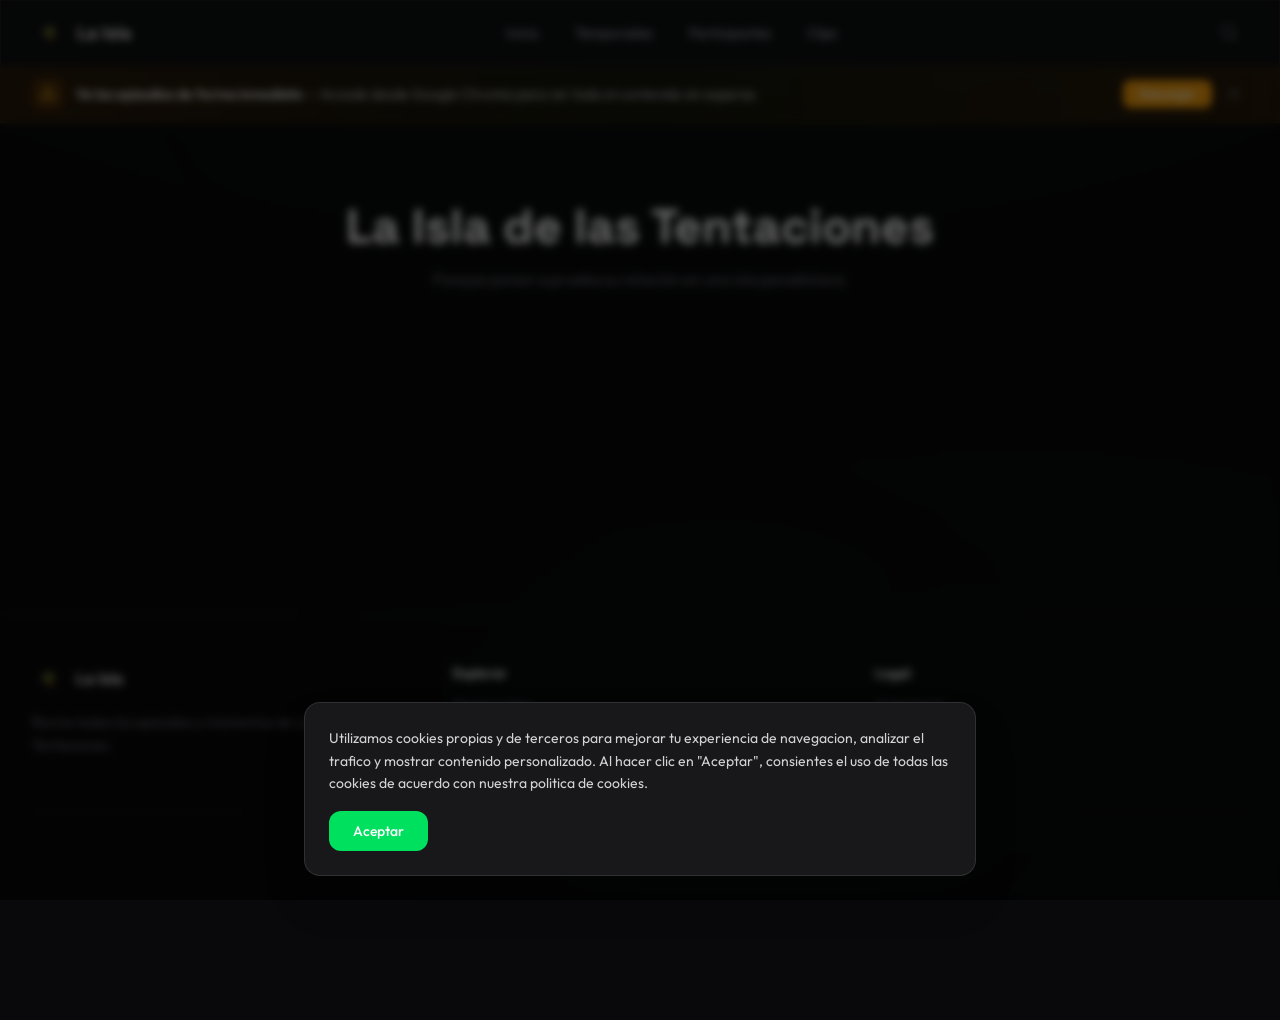
==== commit 2167e9ba: "Add files via upload" ====
--- a/index.html
+++ b/index.html
@@ -1,4 +1,4 @@
-<!DOCTYPE html><html lang="es"> <head><meta charset="UTF-8"><meta name="viewport" content="width=device-width, initial-scale=1.0"><meta name="description" content="Revive todos los episodios, debates y mejores momentos de La Isla de las Tentaciones. Todas las temporadas gratis en streaming."><meta name="generator" content="Astro v4.16.19"><title>Inicio | La Isla de las Tentaciones</title><meta property="og:type" content="website"><meta property="og:url" content="https://laisla.wtf/"><meta property="og:title" content="Inicio"><meta property="og:description" content="Revive todos los episodios, debates y mejores momentos de La Isla de las Tentaciones. Todas las temporadas gratis en streaming."><meta property="og:image" content="https://album.mediaset.es/cimg/807010/2020/01/08/isla1_93db.jpg"><meta property="og:locale" content="es_ES"><meta name="twitter:card" content="summary_large_image"><meta name="twitter:title" content="Inicio"><meta name="twitter:description" content="Revive todos los episodios, debates y mejores momentos de La Isla de las Tentaciones. Todas las temporadas gratis en streaming."><meta name="twitter:image" content="https://album.mediaset.es/cimg/807010/2020/01/08/isla1_93db.jpg"><link rel="canonical" href="https://laisla.wtf/"><link rel="icon" type="image/svg+xml" href="/favicon.svg"><link rel="manifest" href="/manifest.json"><meta name="theme-color" content="#09090b"><link rel="preconnect" href="https://fonts.googleapis.com"><link rel="preconnect" href="https://fonts.gstatic.com" crossorigin><link rel="stylesheet" href="https://fonts.googleapis.com/css2?family=Outfit:wght@400;500;600;700;800&family=Space+Grotesk:wght@600;700&display=swap" media="print" onload="this.media='all'"><noscript><link rel="stylesheet" href="https://fonts.googleapis.com/css2?family=Outfit:wght@400;500;600;700;800&family=Space+Grotesk:wght@600;700&display=swap"></noscript><!-- Core --><script defer src="/shield.js"></script><link rel="stylesheet" href="/_a/DmzVvsEp.css"><script type="module" src="/_a/Dj2BOj9M.js"></script></head> <body class="min-h-screen flex flex-col"> <!-- Subtle ambient glow --> <div class="fixed inset-0 pointer-events-none overflow-hidden z-0" aria-hidden="true"> <div class="absolute -top-1/3 left-1/4 w-[800px] h-[400px] bg-brand-500/[0.03] rounded-full blur-[150px] animate-float"></div> <div class="absolute bottom-0 right-1/4 w-[600px] h-[300px] bg-brand-600/[0.02] rounded-full blur-[120px] animate-float" style="animation-delay: -3s;"></div> </div> <!-- Navigation --> <header class="sticky top-0 z-50 glass-strong"> <nav class="max-w-7xl mx-auto px-4 sm:px-6 lg:px-8 flex items-center justify-between h-16"> <a href="/" class="flex items-center gap-3 group"> <div class="w-8 h-8 rounded-lg flex items-center justify-center"> <span class="text-white font-display font-bold text-sm">🌴</span> </div> <div class="hidden sm:block"> <span class="font-display font-bold text-lg text-white group-hover:text-brand-400 transition-colors">
+<!DOCTYPE html><html lang="es"> <head><meta charset="UTF-8"><meta name="viewport" content="width=device-width, initial-scale=1.0"><meta name="description" content="Revive todos los episodios, debates y mejores momentos de La Isla de las Tentaciones. Todas las temporadas gratis en streaming."><meta name="generator" content="Astro v4.16.19"><title>Inicio | La Isla de las Tentaciones</title><meta property="og:type" content="website"><meta property="og:url" content="https://laisla.wtf/"><meta property="og:title" content="Inicio"><meta property="og:description" content="Revive todos los episodios, debates y mejores momentos de La Isla de las Tentaciones. Todas las temporadas gratis en streaming."><meta property="og:image" content="https://album.mediaset.es/cimg/807010/2020/01/08/isla1_93db.jpg"><meta property="og:locale" content="es_ES"><meta name="twitter:card" content="summary_large_image"><meta name="twitter:title" content="Inicio"><meta name="twitter:description" content="Revive todos los episodios, debates y mejores momentos de La Isla de las Tentaciones. Todas las temporadas gratis en streaming."><meta name="twitter:image" content="https://album.mediaset.es/cimg/807010/2020/01/08/isla1_93db.jpg"><link rel="canonical" href="https://laisla.wtf/"><link rel="icon" type="image/svg+xml" href="/favicon.svg"><link rel="manifest" href="/manifest.json"><meta name="theme-color" content="#09090b"><link rel="preconnect" href="https://fonts.googleapis.com"><link rel="preconnect" href="https://fonts.gstatic.com" crossorigin><link rel="stylesheet" href="https://fonts.googleapis.com/css2?family=Outfit:wght@400;500;600;700;800&family=Space+Grotesk:wght@600;700&display=swap" media="print" onload="this.media='all'"><noscript><link rel="stylesheet" href="https://fonts.googleapis.com/css2?family=Outfit:wght@400;500;600;700;800&family=Space+Grotesk:wght@600;700&display=swap"></noscript><!-- Core --><script defer src="/shield.js"></script><link rel="stylesheet" href="/_a/C68EYBYC.css"><script type="module" src="/_a/Dj2BOj9M.js"></script></head> <body class="min-h-screen flex flex-col"> <!-- Subtle ambient glow --> <div class="fixed inset-0 pointer-events-none overflow-hidden z-0" aria-hidden="true"> <div class="absolute -top-1/3 left-1/4 w-[800px] h-[400px] bg-brand-500/[0.03] rounded-full blur-[150px] animate-float"></div> <div class="absolute bottom-0 right-1/4 w-[600px] h-[300px] bg-brand-600/[0.02] rounded-full blur-[120px] animate-float" style="animation-delay: -3s;"></div> </div> <!-- Navigation --> <header class="sticky top-0 z-50 glass-strong"> <nav class="max-w-7xl mx-auto px-4 sm:px-6 lg:px-8 flex items-center justify-between h-16"> <a href="/" class="flex items-center gap-3 group"> <div class="w-8 h-8 rounded-lg flex items-center justify-center"> <span class="text-white font-display font-bold text-sm">🌴</span> </div> <div class="hidden sm:block"> <span class="font-display font-bold text-lg text-white group-hover:text-brand-400 transition-colors">
 La Isla
 </span> </div> </a> <div class="hidden sm:flex items-center gap-1"> <a href="/" class="px-4 py-2 rounded-xl text-sm font-medium text-zinc-400 hover:text-white hover:bg-white/[0.06] transition-all">
 Inicio
@@ -12,7 +12,7 @@
 Instalar
 </a> <button id="ext-banner-close" class="p-1.5 text-zinc-500 hover:text-white transition-colors rounded-lg hover:bg-white/[0.06]" aria-label="Cerrar"> <svg class="w-4 h-4" fill="none" stroke="currentColor" stroke-width="2" viewBox="0 0 24 24"> <path stroke-linecap="round" stroke-linejoin="round" d="M6 18 18 6M6 6l12 12"></path> </svg> </button> </div> </div> </div> <!-- Browser banner --> <div id="chrome-banner" class="hidden relative z-40 bg-gradient-to-r from-amber-600/15 via-amber-500/5 to-amber-600/15 border-b border-amber-500/20"> <div class="max-w-7xl mx-auto px-4 sm:px-6 lg:px-8 py-3 flex items-center justify-between gap-4"> <div class="flex items-center gap-3 min-w-0"> <span class="flex-shrink-0 w-8 h-8 rounded-lg bg-amber-600/20 flex items-center justify-center"> <svg class="w-4 h-4 text-amber-400" fill="none" stroke="currentColor" stroke-width="2" viewBox="0 0 24 24"> <path stroke-linecap="round" stroke-linejoin="round" d="M12 9v3.75m-9.303 3.376c-.866 1.5.217 3.374 1.948 3.374h14.71c1.73 0 2.813-1.874 1.948-3.374L13.949 3.378c-.866-1.5-3.032-1.5-3.898 0L2.697 16.126ZM12 15.75h.007v.008H12v-.008Z"></path> </svg> </span> <p class="text-sm text-zinc-300 truncate"> <span class="font-semibold text-white">Ve los episodios de forma inmediata</span> <span class="hidden sm:inline"> — Accede desde Google Chrome para ver todo el contenido sin esperas</span> </p> </div> <div class="flex items-center gap-2 flex-shrink-0"> <a href="https://www.google.com/chrome/" target="_blank" rel="noopener" class="px-4 py-1.5 bg-amber-500 hover:bg-amber-600 text-white text-xs font-semibold rounded-lg transition-colors">
 Descargar
-</a> <button id="chrome-banner-close" class="p-1.5 text-zinc-500 hover:text-white transition-colors rounded-lg hover:bg-white/[0.06]" aria-label="Cerrar"> <svg class="w-4 h-4" fill="none" stroke="currentColor" stroke-width="2" viewBox="0 0 24 24"> <path stroke-linecap="round" stroke-linejoin="round" d="M6 18 18 6M6 6l12 12"></path> </svg> </button> </div> </div> </div> <main class="flex-1 relative z-10">  <style>astro-island,astro-slot,astro-static-slot{display:contents}</style><script>(()=>{var l=(o,t)=>{let i=async()=>{await(await o())()},e=typeof t.value=="object"?t.value:void 0,s={timeout:e==null?void 0:e.timeout};"requestIdleCallback"in window?window.requestIdleCallback(i,s):setTimeout(i,s.timeout||200)};(self.Astro||(self.Astro={})).idle=l;window.dispatchEvent(new Event("astro:idle"));})();;(()=>{var A=Object.defineProperty;var g=(i,o,a)=>o in i?A(i,o,{enumerable:!0,configurable:!0,writable:!0,value:a}):i[o]=a;var d=(i,o,a)=>g(i,typeof o!="symbol"?o+"":o,a);{let i={0:t=>m(t),1:t=>a(t),2:t=>new RegExp(t),3:t=>new Date(t),4:t=>new Map(a(t)),5:t=>new Set(a(t)),6:t=>BigInt(t),7:t=>new URL(t),8:t=>new Uint8Array(t),9:t=>new Uint16Array(t),10:t=>new Uint32Array(t),11:t=>1/0*t},o=t=>{let[l,e]=t;return l in i?i[l](e):void 0},a=t=>t.map(o),m=t=>typeof t!="object"||t===null?t:Object.fromEntries(Object.entries(t).map(([l,e])=>[l,o(e)]));class y extends HTMLElement{constructor(){super(...arguments);d(this,"Component");d(this,"hydrator");d(this,"hydrate",async()=>{var b;if(!this.hydrator||!this.isConnected)return;let e=(b=this.parentElement)==null?void 0:b.closest("astro-island[ssr]");if(e){e.addEventListener("astro:hydrate",this.hydrate,{once:!0});return}let c=this.querySelectorAll("astro-slot"),n={},h=this.querySelectorAll("template[data-astro-template]");for(let r of h){let s=r.closest(this.tagName);s!=null&&s.isSameNode(this)&&(n[r.getAttribute("data-astro-template")||"default"]=r.innerHTML,r.remove())}for(let r of c){let s=r.closest(this.tagName);s!=null&&s.isSameNode(this)&&(n[r.getAttribute("name")||"default"]=r.innerHTML)}let p;try{p=this.hasAttribute("props")?m(JSON.parse(this.getAttribute("props"))):{}}catch(r){let s=this.getAttribute("component-url")||"<unknown>",v=this.getAttribute("component-export");throw v&&(s+=` (export ${v})`),console.error(`[hydrate] Error parsing props for component ${s}`,this.getAttribute("props"),r),r}let u;await this.hydrator(this)(this.Component,p,n,{client:this.getAttribute("client")}),this.removeAttribute("ssr"),this.dispatchEvent(new CustomEvent("astro:hydrate"))});d(this,"unmount",()=>{this.isConnected||this.dispatchEvent(new CustomEvent("astro:unmount"))})}disconnectedCallback(){document.removeEventListener("astro:after-swap",this.unmount),document.addEventListener("astro:after-swap",this.unmount,{once:!0})}connectedCallback(){if(!this.hasAttribute("await-children")||document.readyState==="interactive"||document.readyState==="complete")this.childrenConnectedCallback();else{let e=()=>{document.removeEventListener("DOMContentLoaded",e),c.disconnect(),this.childrenConnectedCallback()},c=new MutationObserver(()=>{var n;((n=this.lastChild)==null?void 0:n.nodeType)===Node.COMMENT_NODE&&this.lastChild.nodeValue==="astro:end"&&(this.lastChild.remove(),e())});c.observe(this,{childList:!0}),document.addEventListener("DOMContentLoaded",e)}}async childrenConnectedCallback(){let e=this.getAttribute("before-hydration-url");e&&await import(e),this.start()}async start(){let e=JSON.parse(this.getAttribute("opts")),c=this.getAttribute("client");if(Astro[c]===void 0){window.addEventListener(`astro:${c}`,()=>this.start(),{once:!0});return}try{await Astro[c](async()=>{let n=this.getAttribute("renderer-url"),[h,{default:p}]=await Promise.all([import(this.getAttribute("component-url")),n?import(n):()=>()=>{}]),u=this.getAttribute("component-export")||"default";if(!u.includes("."))this.Component=h[u];else{this.Component=h;for(let f of u.split("."))this.Component=this.Component[f]}return this.hydrator=p,this.hydrate},e,this)}catch(n){console.error(`[astro-island] Error hydrating ${this.getAttribute("component-url")}`,n)}}attributeChangedCallback(){this.hydrate()}}d(y,"observedAttributes",["props"]),customElements.get("astro-island")||customElements.define("astro-island",y)}})();</script><astro-island uid="Z2mKK24" component-url="/_a/B8XwHgh1.js" component-export="default" renderer-url="/_a/CTvOGyG7.js" props="{}" ssr="" client="idle" opts="{&quot;name&quot;:&quot;HomePage&quot;,&quot;value&quot;:true}" await-children=""><section class="max-w-7xl mx-auto px-4 sm:px-6 lg:px-8 py-16" data-svelte-h="svelte-18kkxuk"><div class="grid grid-cols-1 lg:grid-cols-5 gap-8 items-center"><div class="lg:col-span-2 space-y-4"><div class="skeleton h-6 w-32"></div> <div class="skeleton h-12 w-full"></div> <div class="skeleton h-4 w-full"></div> <div class="skeleton h-4 w-2/3"></div> <div class="flex gap-3 pt-2"><div class="skeleton h-12 w-36 rounded-2xl"></div> <div class="skeleton h-12 w-36 rounded-2xl"></div></div></div> <div class="lg:col-span-3"><div class="skeleton aspect-video rounded-2xl"></div></div></div></section><!--astro:end--></astro-island>  </main> <!-- Footer --> <footer class="relative z-10 border-t border-white/[0.06] mt-20"> <div class="max-w-7xl mx-auto px-4 sm:px-6 lg:px-8 py-12"> <div class="grid grid-cols-1 sm:grid-cols-3 gap-8 sm:gap-12"> <div> <div class="flex items-center gap-3 mb-4"> <div class="w-8 h-8 rounded-lg flex items-center justify-center"> <span class="text-white font-display font-bold text-sm">🌴</span> </div> <span class="font-display font-bold text-white">La Isla</span> </div> <p class="text-sm text-zinc-500 leading-relaxed">
+</a> <button id="chrome-banner-close" class="p-1.5 text-zinc-500 hover:text-white transition-colors rounded-lg hover:bg-white/[0.06]" aria-label="Cerrar"> <svg class="w-4 h-4" fill="none" stroke="currentColor" stroke-width="2" viewBox="0 0 24 24"> <path stroke-linecap="round" stroke-linejoin="round" d="M6 18 18 6M6 6l12 12"></path> </svg> </button> </div> </div> </div> <main class="flex-1 relative z-10">  <style>astro-island,astro-slot,astro-static-slot{display:contents}</style><script>(()=>{var l=(o,t)=>{let i=async()=>{await(await o())()},e=typeof t.value=="object"?t.value:void 0,s={timeout:e==null?void 0:e.timeout};"requestIdleCallback"in window?window.requestIdleCallback(i,s):setTimeout(i,s.timeout||200)};(self.Astro||(self.Astro={})).idle=l;window.dispatchEvent(new Event("astro:idle"));})();;(()=>{var A=Object.defineProperty;var g=(i,o,a)=>o in i?A(i,o,{enumerable:!0,configurable:!0,writable:!0,value:a}):i[o]=a;var d=(i,o,a)=>g(i,typeof o!="symbol"?o+"":o,a);{let i={0:t=>m(t),1:t=>a(t),2:t=>new RegExp(t),3:t=>new Date(t),4:t=>new Map(a(t)),5:t=>new Set(a(t)),6:t=>BigInt(t),7:t=>new URL(t),8:t=>new Uint8Array(t),9:t=>new Uint16Array(t),10:t=>new Uint32Array(t),11:t=>1/0*t},o=t=>{let[l,e]=t;return l in i?i[l](e):void 0},a=t=>t.map(o),m=t=>typeof t!="object"||t===null?t:Object.fromEntries(Object.entries(t).map(([l,e])=>[l,o(e)]));class y extends HTMLElement{constructor(){super(...arguments);d(this,"Component");d(this,"hydrator");d(this,"hydrate",async()=>{var b;if(!this.hydrator||!this.isConnected)return;let e=(b=this.parentElement)==null?void 0:b.closest("astro-island[ssr]");if(e){e.addEventListener("astro:hydrate",this.hydrate,{once:!0});return}let c=this.querySelectorAll("astro-slot"),n={},h=this.querySelectorAll("template[data-astro-template]");for(let r of h){let s=r.closest(this.tagName);s!=null&&s.isSameNode(this)&&(n[r.getAttribute("data-astro-template")||"default"]=r.innerHTML,r.remove())}for(let r of c){let s=r.closest(this.tagName);s!=null&&s.isSameNode(this)&&(n[r.getAttribute("name")||"default"]=r.innerHTML)}let p;try{p=this.hasAttribute("props")?m(JSON.parse(this.getAttribute("props"))):{}}catch(r){let s=this.getAttribute("component-url")||"<unknown>",v=this.getAttribute("component-export");throw v&&(s+=` (export ${v})`),console.error(`[hydrate] Error parsing props for component ${s}`,this.getAttribute("props"),r),r}let u;await this.hydrator(this)(this.Component,p,n,{client:this.getAttribute("client")}),this.removeAttribute("ssr"),this.dispatchEvent(new CustomEvent("astro:hydrate"))});d(this,"unmount",()=>{this.isConnected||this.dispatchEvent(new CustomEvent("astro:unmount"))})}disconnectedCallback(){document.removeEventListener("astro:after-swap",this.unmount),document.addEventListener("astro:after-swap",this.unmount,{once:!0})}connectedCallback(){if(!this.hasAttribute("await-children")||document.readyState==="interactive"||document.readyState==="complete")this.childrenConnectedCallback();else{let e=()=>{document.removeEventListener("DOMContentLoaded",e),c.disconnect(),this.childrenConnectedCallback()},c=new MutationObserver(()=>{var n;((n=this.lastChild)==null?void 0:n.nodeType)===Node.COMMENT_NODE&&this.lastChild.nodeValue==="astro:end"&&(this.lastChild.remove(),e())});c.observe(this,{childList:!0}),document.addEventListener("DOMContentLoaded",e)}}async childrenConnectedCallback(){let e=this.getAttribute("before-hydration-url");e&&await import(e),this.start()}async start(){let e=JSON.parse(this.getAttribute("opts")),c=this.getAttribute("client");if(Astro[c]===void 0){window.addEventListener(`astro:${c}`,()=>this.start(),{once:!0});return}try{await Astro[c](async()=>{let n=this.getAttribute("renderer-url"),[h,{default:p}]=await Promise.all([import(this.getAttribute("component-url")),n?import(n):()=>()=>{}]),u=this.getAttribute("component-export")||"default";if(!u.includes("."))this.Component=h[u];else{this.Component=h;for(let f of u.split("."))this.Component=this.Component[f]}return this.hydrator=p,this.hydrate},e,this)}catch(n){console.error(`[astro-island] Error hydrating ${this.getAttribute("component-url")}`,n)}}attributeChangedCallback(){this.hydrate()}}d(y,"observedAttributes",["props"]),customElements.get("astro-island")||customElements.define("astro-island",y)}})();</script><astro-island uid="Z2mKK24" component-url="/_a/7aMp02c0.js" component-export="default" renderer-url="/_a/CTvOGyG7.js" props="{}" ssr="" client="idle" opts="{&quot;name&quot;:&quot;HomePage&quot;,&quot;value&quot;:true}" await-children=""><section class="max-w-7xl mx-auto px-4 sm:px-6 lg:px-8 py-16" data-svelte-h="svelte-18kkxuk"><div class="grid grid-cols-1 lg:grid-cols-5 gap-8 items-center"><div class="lg:col-span-2 space-y-4"><div class="skeleton h-6 w-32"></div> <div class="skeleton h-12 w-full"></div> <div class="skeleton h-4 w-full"></div> <div class="skeleton h-4 w-2/3"></div> <div class="flex gap-3 pt-2"><div class="skeleton h-12 w-36 rounded-2xl"></div> <div class="skeleton h-12 w-36 rounded-2xl"></div></div></div> <div class="lg:col-span-3"><div class="skeleton aspect-video rounded-2xl"></div></div></div></section><!--astro:end--></astro-island>  </main> <!-- Footer --> <footer class="relative z-10 border-t border-white/[0.06] mt-20"> <div class="max-w-7xl mx-auto px-4 sm:px-6 lg:px-8 py-12"> <div class="grid grid-cols-1 sm:grid-cols-3 gap-8 sm:gap-12"> <div> <div class="flex items-center gap-3 mb-4"> <div class="w-8 h-8 rounded-lg flex items-center justify-center"> <span class="text-white font-display font-bold text-sm">🌴</span> </div> <span class="font-display font-bold text-white">La Isla</span> </div> <p class="text-sm text-zinc-500 leading-relaxed">
 Revive todos los episodios y momentos de La Isla de las Tentaciones.
 </p> </div> <div> <h4 class="font-semibold text-white text-sm mb-3">Explorar</h4> <div class="space-y-2"> <a href="/temporada/1" class="block text-sm text-zinc-500 hover:text-brand-400 transition-colors">Temporadas</a> <a href="/participantes" class="block text-sm text-zinc-500 hover:text-brand-400 transition-colors">Participantes</a> <a href="/#clips" class="block text-sm text-zinc-500 hover:text-brand-400 transition-colors">Clips</a> </div> </div> <div> <h4 class="font-semibold text-white text-sm mb-3">Legal</h4> <div class="space-y-2"> <a href="/legal" class="block text-sm text-zinc-500 hover:text-brand-400 transition-colors">Aviso legal</a> <a href="/privacidad" class="block text-sm text-zinc-500 hover:text-brand-400 transition-colors">Privacidad</a> </div> </div> </div> <div class="mt-10 pt-6 border-t border-white/[0.04] text-center"> <p class="text-xs text-zinc-600">
 &copy; 2026 LIDLT &middot; Contenido con fines educativos
--- a/_a/C68EYBYC.css
+++ b/_a/C68EYBYC.css
@@ -0,0 +1 @@
+*,:before,:after{--tw-border-spacing-x: 0;--tw-border-spacing-y: 0;--tw-translate-x: 0;--tw-translate-y: 0;--tw-rotate: 0;--tw-skew-x: 0;--tw-skew-y: 0;--tw-scale-x: 1;--tw-scale-y: 1;--tw-pan-x: ;--tw-pan-y: ;--tw-pinch-zoom: ;--tw-scroll-snap-strictness: proximity;--tw-gradient-from-position: ;--tw-gradient-via-position: ;--tw-gradient-to-position: ;--tw-ordinal: ;--tw-slashed-zero: ;--tw-numeric-figure: ;--tw-numeric-spacing: ;--tw-numeric-fraction: ;--tw-ring-inset: ;--tw-ring-offset-width: 0px;--tw-ring-offset-color: #fff;--tw-ring-color: rgb(59 130 246 / .5);--tw-ring-offset-shadow: 0 0 #0000;--tw-ring-shadow: 0 0 #0000;--tw-shadow: 0 0 #0000;--tw-shadow-colored: 0 0 #0000;--tw-blur: ;--tw-brightness: ;--tw-contrast: ;--tw-grayscale: ;--tw-hue-rotate: ;--tw-invert: ;--tw-saturate: ;--tw-sepia: ;--tw-drop-shadow: ;--tw-backdrop-blur: ;--tw-backdrop-brightness: ;--tw-backdrop-contrast: ;--tw-backdrop-grayscale: ;--tw-backdrop-hue-rotate: ;--tw-backdrop-invert: ;--tw-backdrop-opacity: ;--tw-backdrop-saturate: ;--tw-backdrop-sepia: ;--tw-contain-size: ;--tw-contain-layout: ;--tw-contain-paint: ;--tw-contain-style: }::backdrop{--tw-border-spacing-x: 0;--tw-border-spacing-y: 0;--tw-translate-x: 0;--tw-translate-y: 0;--tw-rotate: 0;--tw-skew-x: 0;--tw-skew-y: 0;--tw-scale-x: 1;--tw-scale-y: 1;--tw-pan-x: ;--tw-pan-y: ;--tw-pinch-zoom: ;--tw-scroll-snap-strictness: proximity;--tw-gradient-from-position: ;--tw-gradient-via-position: ;--tw-gradient-to-position: ;--tw-ordinal: ;--tw-slashed-zero: ;--tw-numeric-figure: ;--tw-numeric-spacing: ;--tw-numeric-fraction: ;--tw-ring-inset: ;--tw-ring-offset-width: 0px;--tw-ring-offset-color: #fff;--tw-ring-color: rgb(59 130 246 / .5);--tw-ring-offset-shadow: 0 0 #0000;--tw-ring-shadow: 0 0 #0000;--tw-shadow: 0 0 #0000;--tw-shadow-colored: 0 0 #0000;--tw-blur: ;--tw-brightness: ;--tw-contrast: ;--tw-grayscale: ;--tw-hue-rotate: ;--tw-invert: ;--tw-saturate: ;--tw-sepia: ;--tw-drop-shadow: ;--tw-backdrop-blur: ;--tw-backdrop-brightness: ;--tw-backdrop-contrast: ;--tw-backdrop-grayscale: ;--tw-backdrop-hue-rotate: ;--tw-backdrop-invert: ;--tw-backdrop-opacity: ;--tw-backdrop-saturate: ;--tw-backdrop-sepia: ;--tw-contain-size: ;--tw-contain-layout: ;--tw-contain-paint: ;--tw-contain-style: }*,:before,:after{box-sizing:border-box;border-width:0;border-style:solid;border-color:#e5e7eb}:before,:after{--tw-content: ""}html,:host{line-height:1.5;-webkit-text-size-adjust:100%;-moz-tab-size:4;-o-tab-size:4;tab-size:4;font-family:Outfit,system-ui,sans-serif;font-feature-settings:normal;font-variation-settings:normal;-webkit-tap-highlight-color:transparent}body{margin:0;line-height:inherit}hr{height:0;color:inherit;border-top-width:1px}abbr:where([title]){-webkit-text-decoration:underline dotted;text-decoration:underline dotted}h1,h2,h3,h4,h5,h6{font-size:inherit;font-weight:inherit}a{color:inherit;text-decoration:inherit}b,strong{font-weight:bolder}code,kbd,samp,pre{font-family:ui-monospace,SFMono-Regular,Menlo,Monaco,Consolas,Liberation Mono,Courier New,monospace;font-feature-settings:normal;font-variation-settings:normal;font-size:1em}small{font-size:80%}sub,sup{font-size:75%;line-height:0;position:relative;vertical-align:baseline}sub{bottom:-.25em}sup{top:-.5em}table{text-indent:0;border-color:inherit;border-collapse:collapse}button,input,optgroup,select,textarea{font-family:inherit;font-feature-settings:inherit;font-variation-settings:inherit;font-size:100%;font-weight:inherit;line-height:inherit;letter-spacing:inherit;color:inherit;margin:0;padding:0}button,select{text-transform:none}button,input:where([type=button]),input:where([type=reset]),input:where([type=submit]){-webkit-appearance:button;background-color:transparent;background-image:none}:-moz-focusring{outline:auto}:-moz-ui-invalid{box-shadow:none}progress{vertical-align:baseline}::-webkit-inner-spin-button,::-webkit-outer-spin-button{height:auto}[type=search]{-webkit-appearance:textfield;outline-offset:-2px}::-webkit-search-decoration{-webkit-appearance:none}::-webkit-file-upload-button{-webkit-appearance:button;font:inherit}summary{display:list-item}blockquote,dl,dd,h1,h2,h3,h4,h5,h6,hr,figure,p,pre{margin:0}fieldset{margin:0;padding:0}legend{padding:0}ol,ul,menu{list-style:none;margin:0;padding:0}dialog{padding:0}textarea{resize:vertical}input::-moz-placeholder,textarea::-moz-placeholder{opacity:1;color:#9ca3af}input::placeholder,textarea::placeholder{opacity:1;color:#9ca3af}button,[role=button]{cursor:pointer}:disabled{cursor:default}img,svg,video,canvas,audio,iframe,embed,object{display:block;vertical-align:middle}img,video{max-width:100%;height:auto}[hidden]:where(:not([hidden=until-found])){display:none}html{scroll-behavior:smooth;-webkit-font-smoothing:antialiased;-moz-osx-font-smoothing:grayscale}body{min-height:100vh;--tw-bg-opacity: 1;background-color:rgb(9 9 11 / var(--tw-bg-opacity, 1));--tw-text-opacity: 1;color:rgb(255 255 255 / var(--tw-text-opacity, 1));background-image:radial-gradient(ellipse 80% 50% at 50% -20%,rgba(0,224,95,.04),transparent),radial-gradient(ellipse 60% 40% at 80% 80%,rgba(0,96,39,.03),transparent)}::-moz-selection{background-color:#00e05f4d;--tw-text-opacity: 1;color:rgb(255 255 255 / var(--tw-text-opacity, 1))}::selection{background-color:#00e05f4d;--tw-text-opacity: 1;color:rgb(255 255 255 / var(--tw-text-opacity, 1))}::-webkit-scrollbar{width:6px;height:6px}::-webkit-scrollbar-track{background:transparent}::-webkit-scrollbar-thumb{border-radius:9999px;background-color:#ffffff1a}::-webkit-scrollbar-thumb:hover{background-color:#fff3}.\!container{width:100%!important}.container{width:100%}@media (min-width: 640px){.\!container{max-width:640px!important}.container{max-width:640px}}@media (min-width: 768px){.\!container{max-width:768px!important}.container{max-width:768px}}@media (min-width: 1024px){.\!container{max-width:1024px!important}.container{max-width:1024px}}@media (min-width: 1280px){.\!container{max-width:1280px!important}.container{max-width:1280px}}@media (min-width: 1536px){.\!container{max-width:1536px!important}.container{max-width:1536px}}.glass{border-width:1px;border-color:#ffffff12;background-color:#ffffff0a;--tw-backdrop-blur: blur(24px);backdrop-filter:var(--tw-backdrop-blur) var(--tw-backdrop-brightness) var(--tw-backdrop-contrast) var(--tw-backdrop-grayscale) var(--tw-backdrop-hue-rotate) var(--tw-backdrop-invert) var(--tw-backdrop-opacity) var(--tw-backdrop-saturate) var(--tw-backdrop-sepia)}.glass-strong{border-width:1px;border-color:#ffffff14;background-color:#111113cc;--tw-backdrop-blur: blur(40px);backdrop-filter:var(--tw-backdrop-blur) var(--tw-backdrop-brightness) var(--tw-backdrop-contrast) var(--tw-backdrop-grayscale) var(--tw-backdrop-hue-rotate) var(--tw-backdrop-invert) var(--tw-backdrop-opacity) var(--tw-backdrop-saturate) var(--tw-backdrop-sepia)}.hover-glow{transition-property:all;transition-timing-function:cubic-bezier(.4,0,.2,1);transition-duration:.3s}.hover-glow:hover{box-shadow:0 0 20px #00e05f14,0 8px 32px #0006}.tag{display:inline-flex;align-items:center;border-radius:9999px;padding:.25rem .75rem;font-size:.75rem;line-height:1rem;font-weight:600;border-width:1px;border-color:#00602740;background-color:#00602733;--tw-text-opacity: 1;color:rgb(43 250 128 / var(--tw-text-opacity, 1))}.scroll-container{display:flex;scroll-snap-type:x var(--tw-scroll-snap-strictness);--tw-scroll-snap-strictness: mandatory;gap:1rem;overflow-x:auto;padding-bottom:1rem;scrollbar-width:none;-ms-overflow-style:none}.scroll-container::-webkit-scrollbar{display:none}.scroll-item{flex-shrink:0;scroll-snap-align:start}.section-heading{font-family:Space Grotesk,system-ui,sans-serif;font-size:1.5rem;line-height:2rem;font-weight:700;letter-spacing:-.025em}@media (min-width: 640px){.section-heading{font-size:1.875rem;line-height:2.25rem}}.player-container{position:relative;width:100%;aspect-ratio:16 / 9;background:#000;overflow:hidden;border-radius:1rem;box-shadow:0 0 40px #00000080,0 0 80px #00e05f0a}.player-container video{width:100%;height:100%;-o-object-fit:contain;object-fit:contain}.controls-overlay{position:absolute;bottom:0;left:0;right:0;background:linear-gradient(transparent,#09090bf2);padding:3rem 1.25rem 1.25rem;transition:opacity .3s ease}.controls-overlay.hidden{opacity:0;pointer-events:none}.progress-bar{position:relative;width:100%;height:4px;background:#ffffff1f;border-radius:99px;cursor:pointer;transition:height .15s ease}.progress-bar:hover{height:8px}.progress-bar .fill{height:100%;background:linear-gradient(90deg,#006027,#2bfa80);border-radius:99px;position:relative;transition:width .1s linear}.progress-bar .fill:after{content:"";position:absolute;right:-7px;top:50%;transform:translateY(-50%) scale(0);width:14px;height:14px;background:#2bfa80;border-radius:50%;box-shadow:0 0 10px #2bfa8080;transition:transform .15s ease}.progress-bar:hover .fill:after{transform:translateY(-50%) scale(1)}.chapter-marker{position:absolute;top:0;width:2px;height:100%;background:#ffffff59;z-index:2}.skip-button{position:absolute;right:1rem;bottom:6rem;cursor:pointer;border-radius:.75rem;padding:.625rem 1.5rem;font-size:.875rem;line-height:1.25rem;font-weight:600;transition-property:all;transition-timing-function:cubic-bezier(.4,0,.2,1);transition-duration:.15s;background:#00602766;backdrop-filter:blur(16px);border:1px solid rgba(43,250,128,.2);color:#fff}.skip-button:hover{background:#00602799;box-shadow:0 0 20px #00e05f33}.thumbnail-preview{position:absolute;bottom:100%;transform:translate(-50%);margin-bottom:14px;background:#09090bf2;border:1px solid rgba(43,250,128,.2);border-radius:8px;overflow:hidden;pointer-events:none;box-shadow:0 8px 32px #00000080}.pointer-events-none{pointer-events:none}.visible{visibility:visible}.static{position:static}.fixed{position:fixed}.absolute{position:absolute}.relative{position:relative}.sticky{position:sticky}.inset-0{inset:0}.-top-1\/3{top:-33.333333%}.bottom-0{bottom:0}.bottom-3{bottom:.75rem}.left-0{left:0}.left-1\/4{left:25%}.right-0{right:0}.right-1\/4{right:25%}.right-3{right:.75rem}.top-0{top:0}.z-0{z-index:0}.z-10{z-index:10}.z-20{z-index:20}.z-30{z-index:30}.z-40{z-index:40}.z-50{z-index:50}.z-\[9998\]{z-index:9998}.z-\[9999\]{z-index:9999}.mx-1{margin-left:.25rem;margin-right:.25rem}.mx-auto{margin-left:auto;margin-right:auto}.mb-1{margin-bottom:.25rem}.mb-1\.5{margin-bottom:.375rem}.mb-10{margin-bottom:2.5rem}.mb-14{margin-bottom:3.5rem}.mb-2{margin-bottom:.5rem}.mb-2\.5{margin-bottom:.625rem}.mb-3{margin-bottom:.75rem}.mb-4{margin-bottom:1rem}.mb-5{margin-bottom:1.25rem}.mb-6{margin-bottom:1.5rem}.mb-8{margin-bottom:2rem}.ml-0\.5{margin-left:.125rem}.ml-1{margin-left:.25rem}.ml-14{margin-left:3.5rem}.mt-0\.5{margin-top:.125rem}.mt-1{margin-top:.25rem}.mt-10{margin-top:2.5rem}.mt-14{margin-top:3.5rem}.mt-2{margin-top:.5rem}.mt-2\.5{margin-top:.625rem}.mt-20{margin-top:5rem}.mt-4{margin-top:1rem}.line-clamp-2{overflow:hidden;display:-webkit-box;-webkit-box-orient:vertical;-webkit-line-clamp:2}.line-clamp-3{overflow:hidden;display:-webkit-box;-webkit-box-orient:vertical;-webkit-line-clamp:3}.block{display:block}.inline-block{display:inline-block}.inline{display:inline}.flex{display:flex}.inline-flex{display:inline-flex}.grid{display:grid}.contents{display:contents}.hidden{display:none}.aspect-\[2\/3\]{aspect-ratio:2/3}.aspect-video{aspect-ratio:16 / 9}.h-1{height:.25rem}.h-1\.5{height:.375rem}.h-10{height:2.5rem}.h-12{height:3rem}.h-14{height:3.5rem}.h-16{height:4rem}.h-2{height:.5rem}.h-24{height:6rem}.h-3\.5{height:.875rem}.h-4{height:1rem}.h-5{height:1.25rem}.h-6{height:1.5rem}.h-7{height:1.75rem}.h-8{height:2rem}.h-\[300px\]{height:300px}.h-\[400px\]{height:400px}.h-full{height:100%}.h-px{height:1px}.min-h-\[200px\]{min-height:200px}.min-h-\[60vh\]{min-height:60vh}.min-h-screen{min-height:100vh}.w-1\.5{width:.375rem}.w-10{width:2.5rem}.w-12{width:3rem}.w-16{width:4rem}.w-2\/3{width:66.666667%}.w-20{width:5rem}.w-24{width:6rem}.w-28{width:7rem}.w-3\.5{width:.875rem}.w-32{width:8rem}.w-36{width:9rem}.w-4{width:1rem}.w-5{width:1.25rem}.w-6{width:1.5rem}.w-60{width:15rem}.w-7{width:1.75rem}.w-72{width:18rem}.w-8{width:2rem}.w-\[600px\]{width:600px}.w-\[800px\]{width:800px}.w-full{width:100%}.w-px{width:1px}.min-w-0{min-width:0px}.max-w-2xl{max-width:42rem}.max-w-3xl{max-width:48rem}.max-w-7xl{max-width:80rem}.max-w-lg{max-width:32rem}.max-w-md{max-width:28rem}.max-w-xl{max-width:36rem}.max-w-xs{max-width:20rem}.flex-1{flex:1 1 0%}.flex-shrink{flex-shrink:1}.flex-shrink-0{flex-shrink:0}.scale-105{--tw-scale-x: 1.05;--tw-scale-y: 1.05;transform:translate(var(--tw-translate-x),var(--tw-translate-y)) rotate(var(--tw-rotate)) skew(var(--tw-skew-x)) skewY(var(--tw-skew-y)) scaleX(var(--tw-scale-x)) scaleY(var(--tw-scale-y))}.scale-110{--tw-scale-x: 1.1;--tw-scale-y: 1.1;transform:translate(var(--tw-translate-x),var(--tw-translate-y)) rotate(var(--tw-rotate)) skew(var(--tw-skew-x)) skewY(var(--tw-skew-y)) scaleX(var(--tw-scale-x)) scaleY(var(--tw-scale-y))}.scale-75{--tw-scale-x: .75;--tw-scale-y: .75;transform:translate(var(--tw-translate-x),var(--tw-translate-y)) rotate(var(--tw-rotate)) skew(var(--tw-skew-x)) skewY(var(--tw-skew-y)) scaleX(var(--tw-scale-x)) scaleY(var(--tw-scale-y))}.transform{transform:translate(var(--tw-translate-x),var(--tw-translate-y)) rotate(var(--tw-rotate)) skew(var(--tw-skew-x)) skewY(var(--tw-skew-y)) scaleX(var(--tw-scale-x)) scaleY(var(--tw-scale-y))}@keyframes float{0%,to{transform:translateY(0)}50%{transform:translateY(-10px)}}.animate-float{animation:float 6s ease-in-out infinite}@keyframes pulse{50%{opacity:.5}}.animate-pulse{animation:pulse 2s cubic-bezier(.4,0,.6,1) infinite}@keyframes slide-up{0%{opacity:0;transform:translateY(20px)}to{opacity:1;transform:translateY(0)}}.animate-slide-up{animation:slide-up .5s ease-out forwards}@keyframes spin{to{transform:rotate(360deg)}}.animate-spin{animation:spin 1s linear infinite}.cursor-default{cursor:default}.cursor-pointer{cursor:pointer}.select-none{-webkit-user-select:none;-moz-user-select:none;user-select:none}.select-all{-webkit-user-select:all;-moz-user-select:all;user-select:all}.grid-cols-1{grid-template-columns:repeat(1,minmax(0,1fr))}.grid-cols-2{grid-template-columns:repeat(2,minmax(0,1fr))}.flex-col{flex-direction:column}.flex-wrap{flex-wrap:wrap}.items-start{align-items:flex-start}.items-center{align-items:center}.justify-start{justify-content:flex-start}.justify-end{justify-content:flex-end}.justify-center{justify-content:center}.justify-between{justify-content:space-between}.gap-1{gap:.25rem}.gap-1\.5{gap:.375rem}.gap-2{gap:.5rem}.gap-2\.5{gap:.625rem}.gap-3{gap:.75rem}.gap-4{gap:1rem}.gap-5{gap:1.25rem}.gap-6{gap:1.5rem}.gap-8{gap:2rem}.space-y-1>:not([hidden])~:not([hidden]){--tw-space-y-reverse: 0;margin-top:calc(.25rem * calc(1 - var(--tw-space-y-reverse)));margin-bottom:calc(.25rem * var(--tw-space-y-reverse))}.space-y-2>:not([hidden])~:not([hidden]){--tw-space-y-reverse: 0;margin-top:calc(.5rem * calc(1 - var(--tw-space-y-reverse)));margin-bottom:calc(.5rem * var(--tw-space-y-reverse))}.space-y-3>:not([hidden])~:not([hidden]){--tw-space-y-reverse: 0;margin-top:calc(.75rem * calc(1 - var(--tw-space-y-reverse)));margin-bottom:calc(.75rem * var(--tw-space-y-reverse))}.space-y-4>:not([hidden])~:not([hidden]){--tw-space-y-reverse: 0;margin-top:calc(1rem * calc(1 - var(--tw-space-y-reverse)));margin-bottom:calc(1rem * var(--tw-space-y-reverse))}.space-y-5>:not([hidden])~:not([hidden]){--tw-space-y-reverse: 0;margin-top:calc(1.25rem * calc(1 - var(--tw-space-y-reverse)));margin-bottom:calc(1.25rem * var(--tw-space-y-reverse))}.space-y-6>:not([hidden])~:not([hidden]){--tw-space-y-reverse: 0;margin-top:calc(1.5rem * calc(1 - var(--tw-space-y-reverse)));margin-bottom:calc(1.5rem * var(--tw-space-y-reverse))}.overflow-hidden{overflow:hidden}.overflow-x-auto{overflow-x:auto}.truncate{overflow:hidden;text-overflow:ellipsis;white-space:nowrap}.whitespace-nowrap{white-space:nowrap}.rounded{border-radius:.25rem}.rounded-2xl{border-radius:1rem}.rounded-3xl{border-radius:1.5rem}.rounded-full{border-radius:9999px}.rounded-lg{border-radius:.5rem}.rounded-md{border-radius:.375rem}.rounded-sm{border-radius:.125rem}.rounded-xl{border-radius:.75rem}.rounded-t-xl{border-top-left-radius:.75rem;border-top-right-radius:.75rem}.border{border-width:1px}.border-0{border-width:0px}.border-2{border-width:2px}.border-4{border-width:4px}.border-b{border-bottom-width:1px}.border-b-2{border-bottom-width:2px}.border-t{border-top-width:1px}.border-amber-500\/20{border-color:#f59e0b33}.border-blue-500\/30{border-color:#3b82f64d}.border-brand-500{--tw-border-opacity: 1;border-color:rgb(0 224 95 / var(--tw-border-opacity, 1))}.border-brand-500\/20{border-color:#00e05f33}.border-brand-600\/20{border-color:#00602733}.border-brand-600\/30{border-color:#0060274d}.border-orange-500\/30{border-color:#f973164d}.border-purple-500\/30{border-color:#a855f74d}.border-red-500\/20{border-color:#ef444433}.border-red-500\/30{border-color:#ef44444d}.border-white\/10{border-color:#ffffff1a}.border-white\/20{border-color:#fff3}.border-white\/\[0\.04\]{border-color:#ffffff0a}.border-white\/\[0\.06\]{border-color:#ffffff0f}.border-white\/\[0\.08\]{border-color:#ffffff14}.border-yellow-500\/30{border-color:#eab3084d}.border-zinc-700{--tw-border-opacity: 1;border-color:rgb(63 63 70 / var(--tw-border-opacity, 1))}.border-t-brand-400{--tw-border-opacity: 1;border-top-color:rgb(43 250 128 / var(--tw-border-opacity, 1))}.border-t-brand-500{--tw-border-opacity: 1;border-top-color:rgb(0 224 95 / var(--tw-border-opacity, 1))}.bg-amber-500{--tw-bg-opacity: 1;background-color:rgb(245 158 11 / var(--tw-bg-opacity, 1))}.bg-amber-600\/20{background-color:#d9770633}.bg-black{--tw-bg-opacity: 1;background-color:rgb(0 0 0 / var(--tw-bg-opacity, 1))}.bg-black\/20{background-color:#0003}.bg-black\/40{background-color:#0006}.bg-black\/60{background-color:#0009}.bg-black\/80{background-color:#000c}.bg-brand-400{--tw-bg-opacity: 1;background-color:rgb(43 250 128 / var(--tw-bg-opacity, 1))}.bg-brand-500{--tw-bg-opacity: 1;background-color:rgb(0 224 95 / var(--tw-bg-opacity, 1))}.bg-brand-500\/\[0\.03\]{background-color:#00e05f08}.bg-brand-600{--tw-bg-opacity: 1;background-color:rgb(0 96 39 / var(--tw-bg-opacity, 1))}.bg-brand-600\/15{background-color:#00602726}.bg-brand-600\/20{background-color:#00602733}.bg-brand-600\/30{background-color:#0060274d}.bg-brand-600\/80{background-color:#006027cc}.bg-brand-600\/90{background-color:#006027e6}.bg-brand-600\/\[0\.02\]{background-color:#00602705}.bg-green-600{--tw-bg-opacity: 1;background-color:rgb(22 163 74 / var(--tw-bg-opacity, 1))}.bg-isla-card{--tw-bg-opacity: 1;background-color:rgb(22 22 24 / var(--tw-bg-opacity, 1))}.bg-isla-dark{--tw-bg-opacity: 1;background-color:rgb(9 9 11 / var(--tw-bg-opacity, 1))}.bg-red-500\/10{background-color:#ef44441a}.bg-white\/10{background-color:#ffffff1a}.bg-white\/20{background-color:#fff3}.bg-white\/\[0\.02\]{background-color:#ffffff05}.bg-white\/\[0\.04\]{background-color:#ffffff0a}.bg-white\/\[0\.06\]{background-color:#ffffff0f}.bg-zinc-800{--tw-bg-opacity: 1;background-color:rgb(39 39 42 / var(--tw-bg-opacity, 1))}.bg-zinc-900{--tw-bg-opacity: 1;background-color:rgb(24 24 27 / var(--tw-bg-opacity, 1))}.bg-gradient-to-b{background-image:linear-gradient(to bottom,var(--tw-gradient-stops))}.bg-gradient-to-br{background-image:linear-gradient(to bottom right,var(--tw-gradient-stops))}.bg-gradient-to-r{background-image:linear-gradient(to right,var(--tw-gradient-stops))}.bg-gradient-to-t{background-image:linear-gradient(to top,var(--tw-gradient-stops))}.from-amber-600\/15{--tw-gradient-from: rgb(217 119 6 / .15) var(--tw-gradient-from-position);--tw-gradient-to: rgb(217 119 6 / 0) var(--tw-gradient-to-position);--tw-gradient-stops: var(--tw-gradient-from), var(--tw-gradient-to)}.from-black{--tw-gradient-from: #000 var(--tw-gradient-from-position);--tw-gradient-to: rgb(0 0 0 / 0) var(--tw-gradient-to-position);--tw-gradient-stops: var(--tw-gradient-from), var(--tw-gradient-to)}.from-black\/70{--tw-gradient-from: rgb(0 0 0 / .7) var(--tw-gradient-from-position);--tw-gradient-to: rgb(0 0 0 / 0) var(--tw-gradient-to-position);--tw-gradient-stops: var(--tw-gradient-from), var(--tw-gradient-to)}.from-blue-500\/20{--tw-gradient-from: rgb(59 130 246 / .2) var(--tw-gradient-from-position);--tw-gradient-to: rgb(59 130 246 / 0) var(--tw-gradient-to-position);--tw-gradient-stops: var(--tw-gradient-from), var(--tw-gradient-to)}.from-blue-500\/30{--tw-gradient-from: rgb(59 130 246 / .3) var(--tw-gradient-from-position);--tw-gradient-to: rgb(59 130 246 / 0) var(--tw-gradient-to-position);--tw-gradient-stops: var(--tw-gradient-from), var(--tw-gradient-to)}.from-brand-500{--tw-gradient-from: #00e05f var(--tw-gradient-from-position);--tw-gradient-to: rgb(0 224 95 / 0) var(--tw-gradient-to-position);--tw-gradient-stops: var(--tw-gradient-from), var(--tw-gradient-to)}.from-brand-600\/10{--tw-gradient-from: rgb(0 96 39 / .1) var(--tw-gradient-from-position);--tw-gradient-to: rgb(0 96 39 / 0) var(--tw-gradient-to-position);--tw-gradient-stops: var(--tw-gradient-from), var(--tw-gradient-to)}.from-brand-600\/20{--tw-gradient-from: rgb(0 96 39 / .2) var(--tw-gradient-from-position);--tw-gradient-to: rgb(0 96 39 / 0) var(--tw-gradient-to-position);--tw-gradient-stops: var(--tw-gradient-from), var(--tw-gradient-to)}.from-brand-700{--tw-gradient-from: #00541f var(--tw-gradient-from-position);--tw-gradient-to: rgb(0 84 31 / 0) var(--tw-gradient-to-position);--tw-gradient-stops: var(--tw-gradient-from), var(--tw-gradient-to)}.from-isla-card{--tw-gradient-from: #161618 var(--tw-gradient-from-position);--tw-gradient-to: rgb(22 22 24 / 0) var(--tw-gradient-to-position);--tw-gradient-stops: var(--tw-gradient-from), var(--tw-gradient-to)}.from-isla-dark{--tw-gradient-from: #09090b var(--tw-gradient-from-position);--tw-gradient-to: rgb(9 9 11 / 0) var(--tw-gradient-to-position);--tw-gradient-stops: var(--tw-gradient-from), var(--tw-gradient-to)}.from-isla-dark\/60{--tw-gradient-from: rgb(9 9 11 / .6) var(--tw-gradient-from-position);--tw-gradient-to: rgb(9 9 11 / 0) var(--tw-gradient-to-position);--tw-gradient-stops: var(--tw-gradient-from), var(--tw-gradient-to)}.from-isla-dark\/70{--tw-gradient-from: rgb(9 9 11 / .7) var(--tw-gradient-from-position);--tw-gradient-to: rgb(9 9 11 / 0) var(--tw-gradient-to-position);--tw-gradient-stops: var(--tw-gradient-from), var(--tw-gradient-to)}.from-isla-surface{--tw-gradient-from: #111113 var(--tw-gradient-from-position);--tw-gradient-to: rgb(17 17 19 / 0) var(--tw-gradient-to-position);--tw-gradient-stops: var(--tw-gradient-from), var(--tw-gradient-to)}.from-orange-500\/20{--tw-gradient-from: rgb(249 115 22 / .2) var(--tw-gradient-from-position);--tw-gradient-to: rgb(249 115 22 / 0) var(--tw-gradient-to-position);--tw-gradient-stops: var(--tw-gradient-from), var(--tw-gradient-to)}.from-orange-500\/30{--tw-gradient-from: rgb(249 115 22 / .3) var(--tw-gradient-from-position);--tw-gradient-to: rgb(249 115 22 / 0) var(--tw-gradient-to-position);--tw-gradient-stops: var(--tw-gradient-from), var(--tw-gradient-to)}.from-purple-500\/20{--tw-gradient-from: rgb(168 85 247 / .2) var(--tw-gradient-from-position);--tw-gradient-to: rgb(168 85 247 / 0) var(--tw-gradient-to-position);--tw-gradient-stops: var(--tw-gradient-from), var(--tw-gradient-to)}.from-purple-500\/30{--tw-gradient-from: rgb(168 85 247 / .3) var(--tw-gradient-from-position);--tw-gradient-to: rgb(168 85 247 / 0) var(--tw-gradient-to-position);--tw-gradient-stops: var(--tw-gradient-from), var(--tw-gradient-to)}.from-red-600\/20{--tw-gradient-from: rgb(220 38 38 / .2) var(--tw-gradient-from-position);--tw-gradient-to: rgb(220 38 38 / 0) var(--tw-gradient-to-position);--tw-gradient-stops: var(--tw-gradient-from), var(--tw-gradient-to)}.from-red-600\/30{--tw-gradient-from: rgb(220 38 38 / .3) var(--tw-gradient-from-position);--tw-gradient-to: rgb(220 38 38 / 0) var(--tw-gradient-to-position);--tw-gradient-stops: var(--tw-gradient-from), var(--tw-gradient-to)}.from-transparent{--tw-gradient-from: transparent var(--tw-gradient-from-position);--tw-gradient-to: rgb(0 0 0 / 0) var(--tw-gradient-to-position);--tw-gradient-stops: var(--tw-gradient-from), var(--tw-gradient-to)}.from-yellow-500\/20{--tw-gradient-from: rgb(234 179 8 / .2) var(--tw-gradient-from-position);--tw-gradient-to: rgb(234 179 8 / 0) var(--tw-gradient-to-position);--tw-gradient-stops: var(--tw-gradient-from), var(--tw-gradient-to)}.from-yellow-500\/30{--tw-gradient-from: rgb(234 179 8 / .3) var(--tw-gradient-from-position);--tw-gradient-to: rgb(234 179 8 / 0) var(--tw-gradient-to-position);--tw-gradient-stops: var(--tw-gradient-from), var(--tw-gradient-to)}.via-amber-500\/5{--tw-gradient-to: rgb(245 158 11 / 0) var(--tw-gradient-to-position);--tw-gradient-stops: var(--tw-gradient-from), rgb(245 158 11 / .05) var(--tw-gradient-via-position), var(--tw-gradient-to)}.via-black\/30{--tw-gradient-to: rgb(0 0 0 / 0) var(--tw-gradient-to-position);--tw-gradient-stops: var(--tw-gradient-from), rgb(0 0 0 / .3) var(--tw-gradient-via-position), var(--tw-gradient-to)}.via-black\/40{--tw-gradient-to: rgb(0 0 0 / 0) var(--tw-gradient-to-position);--tw-gradient-stops: var(--tw-gradient-from), rgb(0 0 0 / .4) var(--tw-gradient-via-position), var(--tw-gradient-to)}.via-brand-500\/10{--tw-gradient-to: rgb(0 224 95 / 0) var(--tw-gradient-to-position);--tw-gradient-stops: var(--tw-gradient-from), rgb(0 224 95 / .1) var(--tw-gradient-via-position), var(--tw-gradient-to)}.via-brand-600\/20{--tw-gradient-to: rgb(0 96 39 / 0) var(--tw-gradient-to-position);--tw-gradient-stops: var(--tw-gradient-from), rgb(0 96 39 / .2) var(--tw-gradient-via-position), var(--tw-gradient-to)}.via-isla-dark\/20{--tw-gradient-to: rgb(9 9 11 / 0) var(--tw-gradient-to-position);--tw-gradient-stops: var(--tw-gradient-from), rgb(9 9 11 / .2) var(--tw-gradient-via-position), var(--tw-gradient-to)}.via-isla-dark\/80{--tw-gradient-to: rgb(9 9 11 / 0) var(--tw-gradient-to-position);--tw-gradient-stops: var(--tw-gradient-from), rgb(9 9 11 / .8) var(--tw-gradient-via-position), var(--tw-gradient-to)}.via-isla-dark\/90{--tw-gradient-to: rgb(9 9 11 / 0) var(--tw-gradient-to-position);--tw-gradient-stops: var(--tw-gradient-from), rgb(9 9 11 / .9) var(--tw-gradient-via-position), var(--tw-gradient-to)}.via-transparent{--tw-gradient-to: rgb(0 0 0 / 0) var(--tw-gradient-to-position);--tw-gradient-stops: var(--tw-gradient-from), transparent var(--tw-gradient-via-position), var(--tw-gradient-to)}.to-amber-500\/20{--tw-gradient-to: rgb(245 158 11 / .2) var(--tw-gradient-to-position)}.to-amber-500\/30{--tw-gradient-to: rgb(245 158 11 / .3) var(--tw-gradient-to-position)}.to-amber-600\/15{--tw-gradient-to: rgb(217 119 6 / .15) var(--tw-gradient-to-position)}.to-brand-400{--tw-gradient-to: #2bfa80 var(--tw-gradient-to-position)}.to-brand-600{--tw-gradient-to: #006027 var(--tw-gradient-to-position)}.to-brand-600\/20{--tw-gradient-to: rgb(0 96 39 / .2) var(--tw-gradient-to-position)}.to-cyan-500\/20{--tw-gradient-to: rgb(6 182 212 / .2) var(--tw-gradient-to-position)}.to-cyan-500\/30{--tw-gradient-to: rgb(6 182 212 / .3) var(--tw-gradient-to-position)}.to-isla-dark{--tw-gradient-to: #09090b var(--tw-gradient-to-position)}.to-isla-dark\/30{--tw-gradient-to: rgb(9 9 11 / .3) var(--tw-gradient-to-position)}.to-pink-500\/20{--tw-gradient-to: rgb(236 72 153 / .2) var(--tw-gradient-to-position)}.to-pink-500\/30{--tw-gradient-to: rgb(236 72 153 / .3) var(--tw-gradient-to-position)}.to-red-500\/20{--tw-gradient-to: rgb(239 68 68 / .2) var(--tw-gradient-to-position)}.to-red-500\/30{--tw-gradient-to: rgb(239 68 68 / .3) var(--tw-gradient-to-position)}.to-rose-500\/20{--tw-gradient-to: rgb(244 63 94 / .2) var(--tw-gradient-to-position)}.to-rose-500\/30{--tw-gradient-to: rgb(244 63 94 / .3) var(--tw-gradient-to-position)}.to-transparent{--tw-gradient-to: transparent var(--tw-gradient-to-position)}.object-cover{-o-object-fit:cover;object-fit:cover}.p-1{padding:.25rem}.p-1\.5{padding:.375rem}.p-2{padding:.5rem}.p-2\.5{padding:.625rem}.p-3{padding:.75rem}.p-4{padding:1rem}.p-5{padding:1.25rem}.p-6{padding:1.5rem}.p-\[2px\]{padding:2px}.px-1{padding-left:.25rem;padding-right:.25rem}.px-1\.5{padding-left:.375rem;padding-right:.375rem}.px-2{padding-left:.5rem;padding-right:.5rem}.px-2\.5{padding-left:.625rem;padding-right:.625rem}.px-3{padding-left:.75rem;padding-right:.75rem}.px-4{padding-left:1rem;padding-right:1rem}.px-5{padding-left:1.25rem;padding-right:1.25rem}.px-6{padding-left:1.5rem;padding-right:1.5rem}.px-7{padding-left:1.75rem;padding-right:1.75rem}.py-0\.5{padding-top:.125rem;padding-bottom:.125rem}.py-1{padding-top:.25rem;padding-bottom:.25rem}.py-1\.5{padding-top:.375rem;padding-bottom:.375rem}.py-10{padding-top:2.5rem;padding-bottom:2.5rem}.py-12{padding-top:3rem;padding-bottom:3rem}.py-16{padding-top:4rem;padding-bottom:4rem}.py-2{padding-top:.5rem;padding-bottom:.5rem}.py-2\.5{padding-top:.625rem;padding-bottom:.625rem}.py-20{padding-top:5rem;padding-bottom:5rem}.py-24{padding-top:6rem;padding-bottom:6rem}.py-3{padding-top:.75rem;padding-bottom:.75rem}.py-3\.5{padding-top:.875rem;padding-bottom:.875rem}.py-4{padding-top:1rem;padding-bottom:1rem}.py-8{padding-top:2rem;padding-bottom:2rem}.pb-0{padding-bottom:0}.pb-14{padding-bottom:3.5rem}.pb-5{padding-bottom:1.25rem}.pl-12{padding-left:3rem}.pr-12{padding-right:3rem}.pt-10{padding-top:2.5rem}.pt-2{padding-top:.5rem}.pt-4{padding-top:1rem}.pt-6{padding-top:1.5rem}.pt-8{padding-top:2rem}.text-center{text-align:center}.font-display{font-family:Space Grotesk,system-ui,sans-serif}.font-mono{font-family:ui-monospace,SFMono-Regular,Menlo,Monaco,Consolas,Liberation Mono,Courier New,monospace}.text-2xl{font-size:1.5rem;line-height:2rem}.text-3xl{font-size:1.875rem;line-height:2.25rem}.text-4xl{font-size:2.25rem;line-height:2.5rem}.text-5xl{font-size:3rem;line-height:1}.text-\[10px\]{font-size:10px}.text-\[11px\]{font-size:11px}.text-\[9px\]{font-size:9px}.text-lg{font-size:1.125rem;line-height:1.75rem}.text-sm{font-size:.875rem;line-height:1.25rem}.text-xl{font-size:1.25rem;line-height:1.75rem}.text-xs{font-size:.75rem;line-height:1rem}.font-bold{font-weight:700}.font-medium{font-weight:500}.font-semibold{font-weight:600}.uppercase{text-transform:uppercase}.capitalize{text-transform:capitalize}.leading-relaxed{line-height:1.625}.leading-snug{line-height:1.375}.leading-tight{line-height:1.25}.tracking-wider{letter-spacing:.05em}.tracking-widest{letter-spacing:.1em}.text-amber-400{--tw-text-opacity: 1;color:rgb(251 191 36 / var(--tw-text-opacity, 1))}.text-amber-400\/80{color:#fbbf24cc}.text-brand-400{--tw-text-opacity: 1;color:rgb(43 250 128 / var(--tw-text-opacity, 1))}.text-brand-400\/40{color:#2bfa8066}.text-green-400{--tw-text-opacity: 1;color:rgb(74 222 128 / var(--tw-text-opacity, 1))}.text-red-400{--tw-text-opacity: 1;color:rgb(248 113 113 / var(--tw-text-opacity, 1))}.text-red-500{--tw-text-opacity: 1;color:rgb(239 68 68 / var(--tw-text-opacity, 1))}.text-white{--tw-text-opacity: 1;color:rgb(255 255 255 / var(--tw-text-opacity, 1))}.text-zinc-200{--tw-text-opacity: 1;color:rgb(228 228 231 / var(--tw-text-opacity, 1))}.text-zinc-300{--tw-text-opacity: 1;color:rgb(212 212 216 / var(--tw-text-opacity, 1))}.text-zinc-400{--tw-text-opacity: 1;color:rgb(161 161 170 / var(--tw-text-opacity, 1))}.text-zinc-500{--tw-text-opacity: 1;color:rgb(113 113 122 / var(--tw-text-opacity, 1))}.text-zinc-600{--tw-text-opacity: 1;color:rgb(82 82 91 / var(--tw-text-opacity, 1))}.text-zinc-700{--tw-text-opacity: 1;color:rgb(63 63 70 / var(--tw-text-opacity, 1))}.accent-brand-500{accent-color:#00e05f}.opacity-0{opacity:0}.opacity-20{opacity:.2}.opacity-40{opacity:.4}.opacity-80{opacity:.8}.shadow-2xl{--tw-shadow: 0 25px 50px -12px rgb(0 0 0 / .25);--tw-shadow-colored: 0 25px 50px -12px var(--tw-shadow-color);box-shadow:var(--tw-ring-offset-shadow, 0 0 #0000),var(--tw-ring-shadow, 0 0 #0000),var(--tw-shadow)}.shadow-glow-brand{--tw-shadow: 0 0 30px rgba(0,224,95,.2);--tw-shadow-colored: 0 0 30px var(--tw-shadow-color);box-shadow:var(--tw-ring-offset-shadow, 0 0 #0000),var(--tw-ring-shadow, 0 0 #0000),var(--tw-shadow)}.shadow-glow-sm{--tw-shadow: 0 0 15px rgba(0,224,95,.15);--tw-shadow-colored: 0 0 15px var(--tw-shadow-color);box-shadow:var(--tw-ring-offset-shadow, 0 0 #0000),var(--tw-ring-shadow, 0 0 #0000),var(--tw-shadow)}.outline{outline-style:solid}.blur{--tw-blur: blur(8px);filter:var(--tw-blur) var(--tw-brightness) var(--tw-contrast) var(--tw-grayscale) var(--tw-hue-rotate) var(--tw-invert) var(--tw-saturate) var(--tw-sepia) var(--tw-drop-shadow)}.blur-\[120px\]{--tw-blur: blur(120px);filter:var(--tw-blur) var(--tw-brightness) var(--tw-contrast) var(--tw-grayscale) var(--tw-hue-rotate) var(--tw-invert) var(--tw-saturate) var(--tw-sepia) var(--tw-drop-shadow)}.blur-\[150px\]{--tw-blur: blur(150px);filter:var(--tw-blur) var(--tw-brightness) var(--tw-contrast) var(--tw-grayscale) var(--tw-hue-rotate) var(--tw-invert) var(--tw-saturate) var(--tw-sepia) var(--tw-drop-shadow)}.blur-sm{--tw-blur: blur(4px);filter:var(--tw-blur) var(--tw-brightness) var(--tw-contrast) var(--tw-grayscale) var(--tw-hue-rotate) var(--tw-invert) var(--tw-saturate) var(--tw-sepia) var(--tw-drop-shadow)}.drop-shadow-lg{--tw-drop-shadow: drop-shadow(0 10px 8px rgb(0 0 0 / .04)) drop-shadow(0 4px 3px rgb(0 0 0 / .1));filter:var(--tw-blur) var(--tw-brightness) var(--tw-contrast) var(--tw-grayscale) var(--tw-hue-rotate) var(--tw-invert) var(--tw-saturate) var(--tw-sepia) var(--tw-drop-shadow)}.drop-shadow-md{--tw-drop-shadow: drop-shadow(0 4px 3px rgb(0 0 0 / .07)) drop-shadow(0 2px 2px rgb(0 0 0 / .06));filter:var(--tw-blur) var(--tw-brightness) var(--tw-contrast) var(--tw-grayscale) var(--tw-hue-rotate) var(--tw-invert) var(--tw-saturate) var(--tw-sepia) var(--tw-drop-shadow)}.filter{filter:var(--tw-blur) var(--tw-brightness) var(--tw-contrast) var(--tw-grayscale) var(--tw-hue-rotate) var(--tw-invert) var(--tw-saturate) var(--tw-sepia) var(--tw-drop-shadow)}.backdrop-blur-sm{--tw-backdrop-blur: blur(4px);backdrop-filter:var(--tw-backdrop-blur) var(--tw-backdrop-brightness) var(--tw-backdrop-contrast) var(--tw-backdrop-grayscale) var(--tw-backdrop-hue-rotate) var(--tw-backdrop-invert) var(--tw-backdrop-opacity) var(--tw-backdrop-saturate) var(--tw-backdrop-sepia)}.backdrop-filter{backdrop-filter:var(--tw-backdrop-blur) var(--tw-backdrop-brightness) var(--tw-backdrop-contrast) var(--tw-backdrop-grayscale) var(--tw-backdrop-hue-rotate) var(--tw-backdrop-invert) var(--tw-backdrop-opacity) var(--tw-backdrop-saturate) var(--tw-backdrop-sepia)}.transition{transition-property:color,background-color,border-color,text-decoration-color,fill,stroke,opacity,box-shadow,transform,filter,backdrop-filter;transition-timing-function:cubic-bezier(.4,0,.2,1);transition-duration:.15s}.transition-all{transition-property:all;transition-timing-function:cubic-bezier(.4,0,.2,1);transition-duration:.15s}.transition-colors{transition-property:color,background-color,border-color,text-decoration-color,fill,stroke;transition-timing-function:cubic-bezier(.4,0,.2,1);transition-duration:.15s}.transition-opacity{transition-property:opacity;transition-timing-function:cubic-bezier(.4,0,.2,1);transition-duration:.15s}.transition-transform{transition-property:transform;transition-timing-function:cubic-bezier(.4,0,.2,1);transition-duration:.15s}.duration-200{transition-duration:.2s}.duration-300{transition-duration:.3s}.duration-500{transition-duration:.5s}.duration-700{transition-duration:.7s}@keyframes reaction-pop{0%{transform:scale(1)}30%{transform:scale(1.4)}60%{transform:scale(.95)}to{transform:scale(1)}}@keyframes reaction-float{0%{opacity:1;transform:translateY(0) scale(1)}to{opacity:0;transform:translateY(-60px) scale(1.5) rotate(15deg)}}.reaction-animate{animation:reaction-pop .5s cubic-bezier(.68,-.55,.265,1.55)}.reaction-particle{animation:reaction-float .8s ease-out forwards;position:absolute;pointer-events:none}@keyframes shimmer{0%{background-position:-200% 0}to{background-position:200% 0}}.skeleton{background:linear-gradient(90deg,#111113 25%,#1e1e21,#111113 75%);background-size:200% 100%;animation:shimmer 1.5s infinite;border-radius:.5rem}@keyframes fade-in-up{0%{opacity:0;transform:translateY(24px)}to{opacity:1;transform:translateY(0)}}.animate-fade-in-up{animation:fade-in-up .6s ease-out forwards}.stagger-1{animation-delay:.05s}.stagger-2{animation-delay:.1s}.stagger-3{animation-delay:.15s}.stagger-4{animation-delay:.2s}.stagger-5{animation-delay:.25s}.stagger-6{animation-delay:.3s}.stagger-7{animation-delay:.35s}@media (min-width: 640px){.sm\:hidden.controls-overlay{opacity:0;pointer-events:none}}.hover\:scale-105:hover{--tw-scale-x: 1.05;--tw-scale-y: 1.05;transform:translate(var(--tw-translate-x),var(--tw-translate-y)) rotate(var(--tw-rotate)) skew(var(--tw-skew-x)) skewY(var(--tw-skew-y)) scaleX(var(--tw-scale-x)) scaleY(var(--tw-scale-y))}.hover\:scale-110:hover{--tw-scale-x: 1.1;--tw-scale-y: 1.1;transform:translate(var(--tw-translate-x),var(--tw-translate-y)) rotate(var(--tw-rotate)) skew(var(--tw-skew-x)) skewY(var(--tw-skew-y)) scaleX(var(--tw-scale-x)) scaleY(var(--tw-scale-y))}.hover\:scale-\[1\.01\]:hover{--tw-scale-x: 1.01;--tw-scale-y: 1.01;transform:translate(var(--tw-translate-x),var(--tw-translate-y)) rotate(var(--tw-rotate)) skew(var(--tw-skew-x)) skewY(var(--tw-skew-y)) scaleX(var(--tw-scale-x)) scaleY(var(--tw-scale-y))}.hover\:scale-\[1\.02\]:hover{--tw-scale-x: 1.02;--tw-scale-y: 1.02;transform:translate(var(--tw-translate-x),var(--tw-translate-y)) rotate(var(--tw-rotate)) skew(var(--tw-skew-x)) skewY(var(--tw-skew-y)) scaleX(var(--tw-scale-x)) scaleY(var(--tw-scale-y))}.hover\:scale-\[1\.03\]:hover{--tw-scale-x: 1.03;--tw-scale-y: 1.03;transform:translate(var(--tw-translate-x),var(--tw-translate-y)) rotate(var(--tw-rotate)) skew(var(--tw-skew-x)) skewY(var(--tw-skew-y)) scaleX(var(--tw-scale-x)) scaleY(var(--tw-scale-y))}.hover\:border-white\/\[0\.15\]:hover{border-color:#ffffff26}.hover\:bg-amber-600:hover{--tw-bg-opacity: 1;background-color:rgb(217 119 6 / var(--tw-bg-opacity, 1))}.hover\:bg-brand-600:hover{--tw-bg-opacity: 1;background-color:rgb(0 96 39 / var(--tw-bg-opacity, 1))}.hover\:bg-brand-700:hover{--tw-bg-opacity: 1;background-color:rgb(0 84 31 / var(--tw-bg-opacity, 1))}.hover\:bg-green-500:hover{--tw-bg-opacity: 1;background-color:rgb(34 197 94 / var(--tw-bg-opacity, 1))}.hover\:bg-white\/\[0\.04\]:hover{background-color:#ffffff0a}.hover\:bg-white\/\[0\.06\]:hover{background-color:#ffffff0f}.hover\:bg-white\/\[0\.1\]:hover{background-color:#ffffff1a}.hover\:text-brand-300:hover{--tw-text-opacity: 1;color:rgb(112 255 171 / var(--tw-text-opacity, 1))}.hover\:text-brand-400:hover{--tw-text-opacity: 1;color:rgb(43 250 128 / var(--tw-text-opacity, 1))}.hover\:text-white:hover{--tw-text-opacity: 1;color:rgb(255 255 255 / var(--tw-text-opacity, 1))}.hover\:text-zinc-300:hover{--tw-text-opacity: 1;color:rgb(212 212 216 / var(--tw-text-opacity, 1))}.active\:scale-95:active{--tw-scale-x: .95;--tw-scale-y: .95;transform:translate(var(--tw-translate-x),var(--tw-translate-y)) rotate(var(--tw-rotate)) skew(var(--tw-skew-x)) skewY(var(--tw-skew-y)) scaleX(var(--tw-scale-x)) scaleY(var(--tw-scale-y))}.active\:scale-\[0\.97\]:active{--tw-scale-x: .97;--tw-scale-y: .97;transform:translate(var(--tw-translate-x),var(--tw-translate-y)) rotate(var(--tw-rotate)) skew(var(--tw-skew-x)) skewY(var(--tw-skew-y)) scaleX(var(--tw-scale-x)) scaleY(var(--tw-scale-y))}.active\:scale-\[0\.98\]:active{--tw-scale-x: .98;--tw-scale-y: .98;transform:translate(var(--tw-translate-x),var(--tw-translate-y)) rotate(var(--tw-rotate)) skew(var(--tw-skew-x)) skewY(var(--tw-skew-y)) scaleX(var(--tw-scale-x)) scaleY(var(--tw-scale-y))}.group[open] .group-open\:rotate-180{--tw-rotate: 180deg;transform:translate(var(--tw-translate-x),var(--tw-translate-y)) rotate(var(--tw-rotate)) skew(var(--tw-skew-x)) skewY(var(--tw-skew-y)) scaleX(var(--tw-scale-x)) scaleY(var(--tw-scale-y))}.group\/play:hover .group-hover\/play\:scale-110{--tw-scale-x: 1.1;--tw-scale-y: 1.1;transform:translate(var(--tw-translate-x),var(--tw-translate-y)) rotate(var(--tw-rotate)) skew(var(--tw-skew-x)) skewY(var(--tw-skew-y)) scaleX(var(--tw-scale-x)) scaleY(var(--tw-scale-y))}.group:hover .group-hover\:scale-100{--tw-scale-x: 1;--tw-scale-y: 1;transform:translate(var(--tw-translate-x),var(--tw-translate-y)) rotate(var(--tw-rotate)) skew(var(--tw-skew-x)) skewY(var(--tw-skew-y)) scaleX(var(--tw-scale-x)) scaleY(var(--tw-scale-y))}.group:hover .group-hover\:scale-105{--tw-scale-x: 1.05;--tw-scale-y: 1.05;transform:translate(var(--tw-translate-x),var(--tw-translate-y)) rotate(var(--tw-rotate)) skew(var(--tw-skew-x)) skewY(var(--tw-skew-y)) scaleX(var(--tw-scale-x)) scaleY(var(--tw-scale-y))}.group:hover .group-hover\:scale-110{--tw-scale-x: 1.1;--tw-scale-y: 1.1;transform:translate(var(--tw-translate-x),var(--tw-translate-y)) rotate(var(--tw-rotate)) skew(var(--tw-skew-x)) skewY(var(--tw-skew-y)) scaleX(var(--tw-scale-x)) scaleY(var(--tw-scale-y))}.group:hover .group-hover\:border-transparent{border-color:transparent}.group\/play:hover .group-hover\/play\:bg-brand-600{--tw-bg-opacity: 1;background-color:rgb(0 96 39 / var(--tw-bg-opacity, 1))}.group:hover .group-hover\:text-brand-400{--tw-text-opacity: 1;color:rgb(43 250 128 / var(--tw-text-opacity, 1))}.group:hover .group-hover\:text-white{--tw-text-opacity: 1;color:rgb(255 255 255 / var(--tw-text-opacity, 1))}.group:hover .group-hover\:opacity-100{opacity:1}.group:hover .group-hover\:shadow-glow-sm{--tw-shadow: 0 0 15px rgba(0,224,95,.15);--tw-shadow-colored: 0 0 15px var(--tw-shadow-color);box-shadow:var(--tw-ring-offset-shadow, 0 0 #0000),var(--tw-ring-shadow, 0 0 #0000),var(--tw-shadow)}@media (min-width: 640px){.sm\:mb-2{margin-bottom:.5rem}.sm\:mb-3{margin-bottom:.75rem}.sm\:mb-4{margin-bottom:1rem}.sm\:mb-5{margin-bottom:1.25rem}.sm\:mb-6{margin-bottom:1.5rem}.sm\:mt-3{margin-top:.75rem}.sm\:block{display:block}.sm\:inline{display:inline}.sm\:flex{display:flex}.sm\:grid{display:grid}.sm\:hidden{display:none}.sm\:h-10{height:2.5rem}.sm\:h-14{height:3.5rem}.sm\:h-16{height:4rem}.sm\:h-20{height:5rem}.sm\:h-28{height:7rem}.sm\:h-5{height:1.25rem}.sm\:h-6{height:1.5rem}.sm\:h-7{height:1.75rem}.sm\:h-8{height:2rem}.sm\:h-9{height:2.25rem}.sm\:w-10{width:2.5rem}.sm\:w-14{width:3.5rem}.sm\:w-16{width:4rem}.sm\:w-20{width:5rem}.sm\:w-28{width:7rem}.sm\:w-5{width:1.25rem}.sm\:w-6{width:1.5rem}.sm\:w-7{width:1.75rem}.sm\:w-8{width:2rem}.sm\:w-9{width:2.25rem}.sm\:w-auto{width:auto}.sm\:grid-cols-2{grid-template-columns:repeat(2,minmax(0,1fr))}.sm\:grid-cols-3{grid-template-columns:repeat(3,minmax(0,1fr))}.sm\:flex-row{flex-direction:row}.sm\:gap-12{gap:3rem}.sm\:gap-3{gap:.75rem}.sm\:gap-8{gap:2rem}.sm\:rounded-2xl{border-radius:1rem}.sm\:rounded-xl{border-radius:.75rem}.sm\:p-5{padding:1.25rem}.sm\:p-6{padding:1.5rem}.sm\:p-8{padding:2rem}.sm\:px-5{padding-left:1.25rem;padding-right:1.25rem}.sm\:px-6{padding-left:1.5rem;padding-right:1.5rem}.sm\:px-8{padding-left:2rem;padding-right:2rem}.sm\:py-16{padding-top:4rem;padding-bottom:4rem}.sm\:py-2\.5{padding-top:.625rem;padding-bottom:.625rem}.sm\:py-20{padding-top:5rem;padding-bottom:5rem}.sm\:py-24{padding-top:6rem;padding-bottom:6rem}.sm\:py-3{padding-top:.75rem;padding-bottom:.75rem}.sm\:pb-20{padding-bottom:5rem}.sm\:pt-16{padding-top:4rem}.sm\:text-2xl{font-size:1.5rem;line-height:2rem}.sm\:text-3xl{font-size:1.875rem;line-height:2.25rem}.sm\:text-4xl{font-size:2.25rem;line-height:2.5rem}.sm\:text-5xl{font-size:3rem;line-height:1}.sm\:text-\[11px\]{font-size:11px}.sm\:text-base{font-size:1rem;line-height:1.5rem}.sm\:text-lg{font-size:1.125rem;line-height:1.75rem}.sm\:text-sm{font-size:.875rem;line-height:1.25rem}.sm\:text-xs{font-size:.75rem;line-height:1rem}}@media (min-width: 768px){.md\:grid-cols-4{grid-template-columns:repeat(4,minmax(0,1fr))}}@media (min-width: 1024px){.lg\:col-span-2{grid-column:span 2 / span 2}.lg\:col-span-3{grid-column:span 3 / span 3}.lg\:h-10{height:2.5rem}.lg\:h-24{height:6rem}.lg\:w-10{width:2.5rem}.lg\:w-24{width:6rem}.lg\:grid-cols-3{grid-template-columns:repeat(3,minmax(0,1fr))}.lg\:grid-cols-4{grid-template-columns:repeat(4,minmax(0,1fr))}.lg\:grid-cols-5{grid-template-columns:repeat(5,minmax(0,1fr))}.lg\:gap-12{gap:3rem}.lg\:px-8{padding-left:2rem;padding-right:2rem}.lg\:text-3xl{font-size:1.875rem;line-height:2.25rem}.lg\:text-5xl{font-size:3rem;line-height:1}.lg\:text-base{font-size:1rem;line-height:1.5rem}.lg\:text-sm{font-size:.875rem;line-height:1.25rem}.lg\:text-xl{font-size:1.25rem;line-height:1.75rem}}@media (min-width: 1280px){.xl\:grid-cols-4{grid-template-columns:repeat(4,minmax(0,1fr))}.xl\:grid-cols-6{grid-template-columns:repeat(6,minmax(0,1fr))}.xl\:grid-cols-8{grid-template-columns:repeat(8,minmax(0,1fr))}}
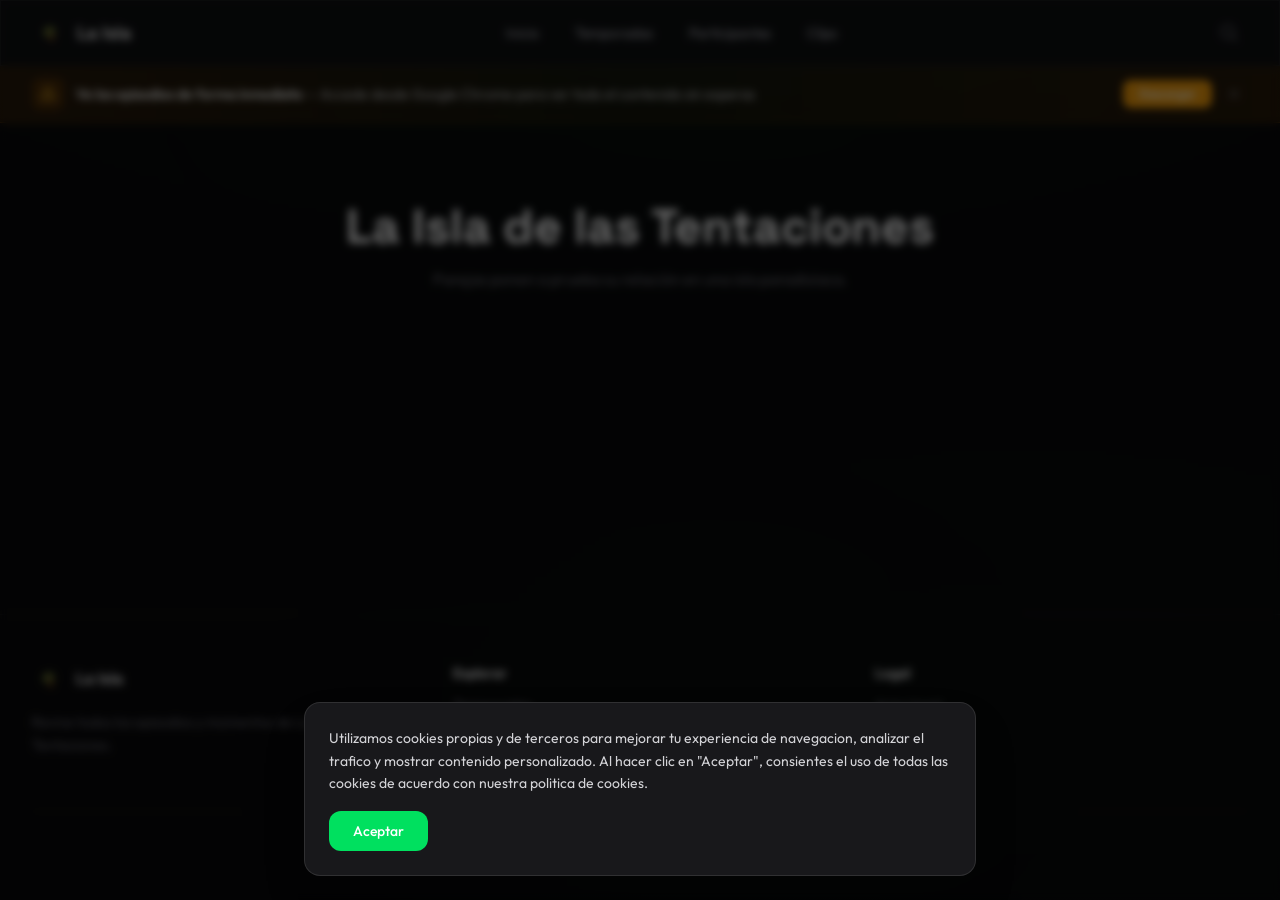
==== commit d21402df: "Add files via upload" ====
--- a/index.html
+++ b/index.html
@@ -1,4 +1,4 @@
-<!DOCTYPE html><html lang="es"> <head><meta charset="UTF-8"><meta name="viewport" content="width=device-width, initial-scale=1.0"><meta name="description" content="Revive todos los episodios, debates y mejores momentos de La Isla de las Tentaciones. Todas las temporadas gratis en streaming."><meta name="generator" content="Astro v4.16.19"><title>Inicio | La Isla de las Tentaciones</title><meta property="og:type" content="website"><meta property="og:url" content="https://laisla.wtf/"><meta property="og:title" content="Inicio"><meta property="og:description" content="Revive todos los episodios, debates y mejores momentos de La Isla de las Tentaciones. Todas las temporadas gratis en streaming."><meta property="og:image" content="https://album.mediaset.es/cimg/807010/2020/01/08/isla1_93db.jpg"><meta property="og:locale" content="es_ES"><meta name="twitter:card" content="summary_large_image"><meta name="twitter:title" content="Inicio"><meta name="twitter:description" content="Revive todos los episodios, debates y mejores momentos de La Isla de las Tentaciones. Todas las temporadas gratis en streaming."><meta name="twitter:image" content="https://album.mediaset.es/cimg/807010/2020/01/08/isla1_93db.jpg"><link rel="canonical" href="https://laisla.wtf/"><link rel="icon" type="image/svg+xml" href="/favicon.svg"><link rel="manifest" href="/manifest.json"><meta name="theme-color" content="#09090b"><link rel="preconnect" href="https://fonts.googleapis.com"><link rel="preconnect" href="https://fonts.gstatic.com" crossorigin><link rel="stylesheet" href="https://fonts.googleapis.com/css2?family=Outfit:wght@400;500;600;700;800&family=Space+Grotesk:wght@600;700&display=swap" media="print" onload="this.media='all'"><noscript><link rel="stylesheet" href="https://fonts.googleapis.com/css2?family=Outfit:wght@400;500;600;700;800&family=Space+Grotesk:wght@600;700&display=swap"></noscript><!-- Core --><script defer src="/shield.js"></script><link rel="stylesheet" href="/_a/C68EYBYC.css"><script type="module" src="/_a/Dj2BOj9M.js"></script></head> <body class="min-h-screen flex flex-col"> <!-- Subtle ambient glow --> <div class="fixed inset-0 pointer-events-none overflow-hidden z-0" aria-hidden="true"> <div class="absolute -top-1/3 left-1/4 w-[800px] h-[400px] bg-brand-500/[0.03] rounded-full blur-[150px] animate-float"></div> <div class="absolute bottom-0 right-1/4 w-[600px] h-[300px] bg-brand-600/[0.02] rounded-full blur-[120px] animate-float" style="animation-delay: -3s;"></div> </div> <!-- Navigation --> <header class="sticky top-0 z-50 glass-strong"> <nav class="max-w-7xl mx-auto px-4 sm:px-6 lg:px-8 flex items-center justify-between h-16"> <a href="/" class="flex items-center gap-3 group"> <div class="w-8 h-8 rounded-lg flex items-center justify-center"> <span class="text-white font-display font-bold text-sm">🌴</span> </div> <div class="hidden sm:block"> <span class="font-display font-bold text-lg text-white group-hover:text-brand-400 transition-colors">
+<!DOCTYPE html><html lang="es"> <head><meta charset="UTF-8"><meta name="viewport" content="width=device-width, initial-scale=1.0"><meta name="description" content="Revive todos los episodios, debates y mejores momentos de La Isla de las Tentaciones. Todas las temporadas gratis en streaming."><meta name="generator" content="Astro v4.16.19"><title>Inicio | La Isla de las Tentaciones</title><meta property="og:type" content="website"><meta property="og:url" content="https://laisla.wtf/"><meta property="og:title" content="Inicio"><meta property="og:description" content="Revive todos los episodios, debates y mejores momentos de La Isla de las Tentaciones. Todas las temporadas gratis en streaming."><meta property="og:image" content="https://album.mediaset.es/cimg/807010/2020/01/08/isla1_93db.jpg"><meta property="og:locale" content="es_ES"><meta name="twitter:card" content="summary_large_image"><meta name="twitter:title" content="Inicio"><meta name="twitter:description" content="Revive todos los episodios, debates y mejores momentos de La Isla de las Tentaciones. Todas las temporadas gratis en streaming."><meta name="twitter:image" content="https://album.mediaset.es/cimg/807010/2020/01/08/isla1_93db.jpg"><link rel="canonical" href="https://laisla.wtf/"><link rel="icon" type="image/svg+xml" href="/favicon.svg"><link rel="manifest" href="/manifest.json"><meta name="theme-color" content="#09090b"><link rel="preconnect" href="https://fonts.googleapis.com"><link rel="preconnect" href="https://fonts.gstatic.com" crossorigin><link rel="stylesheet" href="https://fonts.googleapis.com/css2?family=Outfit:wght@400;500;600;700;800&family=Space+Grotesk:wght@600;700&display=swap" media="print" onload="this.media='all'"><noscript><link rel="stylesheet" href="https://fonts.googleapis.com/css2?family=Outfit:wght@400;500;600;700;800&family=Space+Grotesk:wght@600;700&display=swap"></noscript><!-- Core --><script defer src="/shield.js"></script><link rel="stylesheet" href="/_a/DURaN8HA.css"><script type="module" src="/_a/Dj2BOj9M.js"></script></head> <body class="min-h-screen flex flex-col"> <!-- Subtle ambient glow --> <div class="fixed inset-0 pointer-events-none overflow-hidden z-0" aria-hidden="true"> <div class="absolute -top-1/3 left-1/4 w-[800px] h-[400px] bg-brand-500/[0.03] rounded-full blur-[150px] animate-float"></div> <div class="absolute bottom-0 right-1/4 w-[600px] h-[300px] bg-brand-600/[0.02] rounded-full blur-[120px] animate-float" style="animation-delay: -3s;"></div> </div> <!-- Navigation --> <header class="sticky top-0 z-50 glass-strong"> <nav class="max-w-7xl mx-auto px-4 sm:px-6 lg:px-8 flex items-center justify-between h-16"> <a href="/" class="flex items-center gap-3 group"> <div class="w-8 h-8 rounded-lg flex items-center justify-center"> <span class="text-white font-display font-bold text-sm">🌴</span> </div> <div class="hidden sm:block"> <span class="font-display font-bold text-lg text-white group-hover:text-brand-400 transition-colors">
 La Isla
 </span> </div> </a> <div class="hidden sm:flex items-center gap-1"> <a href="/" class="px-4 py-2 rounded-xl text-sm font-medium text-zinc-400 hover:text-white hover:bg-white/[0.06] transition-all">
 Inicio
--- a/_a/DURaN8HA.css
+++ b/_a/DURaN8HA.css
@@ -0,0 +1 @@
+*,:before,:after{--tw-border-spacing-x: 0;--tw-border-spacing-y: 0;--tw-translate-x: 0;--tw-translate-y: 0;--tw-rotate: 0;--tw-skew-x: 0;--tw-skew-y: 0;--tw-scale-x: 1;--tw-scale-y: 1;--tw-pan-x: ;--tw-pan-y: ;--tw-pinch-zoom: ;--tw-scroll-snap-strictness: proximity;--tw-gradient-from-position: ;--tw-gradient-via-position: ;--tw-gradient-to-position: ;--tw-ordinal: ;--tw-slashed-zero: ;--tw-numeric-figure: ;--tw-numeric-spacing: ;--tw-numeric-fraction: ;--tw-ring-inset: ;--tw-ring-offset-width: 0px;--tw-ring-offset-color: #fff;--tw-ring-color: rgb(59 130 246 / .5);--tw-ring-offset-shadow: 0 0 #0000;--tw-ring-shadow: 0 0 #0000;--tw-shadow: 0 0 #0000;--tw-shadow-colored: 0 0 #0000;--tw-blur: ;--tw-brightness: ;--tw-contrast: ;--tw-grayscale: ;--tw-hue-rotate: ;--tw-invert: ;--tw-saturate: ;--tw-sepia: ;--tw-drop-shadow: ;--tw-backdrop-blur: ;--tw-backdrop-brightness: ;--tw-backdrop-contrast: ;--tw-backdrop-grayscale: ;--tw-backdrop-hue-rotate: ;--tw-backdrop-invert: ;--tw-backdrop-opacity: ;--tw-backdrop-saturate: ;--tw-backdrop-sepia: ;--tw-contain-size: ;--tw-contain-layout: ;--tw-contain-paint: ;--tw-contain-style: }::backdrop{--tw-border-spacing-x: 0;--tw-border-spacing-y: 0;--tw-translate-x: 0;--tw-translate-y: 0;--tw-rotate: 0;--tw-skew-x: 0;--tw-skew-y: 0;--tw-scale-x: 1;--tw-scale-y: 1;--tw-pan-x: ;--tw-pan-y: ;--tw-pinch-zoom: ;--tw-scroll-snap-strictness: proximity;--tw-gradient-from-position: ;--tw-gradient-via-position: ;--tw-gradient-to-position: ;--tw-ordinal: ;--tw-slashed-zero: ;--tw-numeric-figure: ;--tw-numeric-spacing: ;--tw-numeric-fraction: ;--tw-ring-inset: ;--tw-ring-offset-width: 0px;--tw-ring-offset-color: #fff;--tw-ring-color: rgb(59 130 246 / .5);--tw-ring-offset-shadow: 0 0 #0000;--tw-ring-shadow: 0 0 #0000;--tw-shadow: 0 0 #0000;--tw-shadow-colored: 0 0 #0000;--tw-blur: ;--tw-brightness: ;--tw-contrast: ;--tw-grayscale: ;--tw-hue-rotate: ;--tw-invert: ;--tw-saturate: ;--tw-sepia: ;--tw-drop-shadow: ;--tw-backdrop-blur: ;--tw-backdrop-brightness: ;--tw-backdrop-contrast: ;--tw-backdrop-grayscale: ;--tw-backdrop-hue-rotate: ;--tw-backdrop-invert: ;--tw-backdrop-opacity: ;--tw-backdrop-saturate: ;--tw-backdrop-sepia: ;--tw-contain-size: ;--tw-contain-layout: ;--tw-contain-paint: ;--tw-contain-style: }*,:before,:after{box-sizing:border-box;border-width:0;border-style:solid;border-color:#e5e7eb}:before,:after{--tw-content: ""}html,:host{line-height:1.5;-webkit-text-size-adjust:100%;-moz-tab-size:4;-o-tab-size:4;tab-size:4;font-family:Outfit,system-ui,sans-serif;font-feature-settings:normal;font-variation-settings:normal;-webkit-tap-highlight-color:transparent}body{margin:0;line-height:inherit}hr{height:0;color:inherit;border-top-width:1px}abbr:where([title]){-webkit-text-decoration:underline dotted;text-decoration:underline dotted}h1,h2,h3,h4,h5,h6{font-size:inherit;font-weight:inherit}a{color:inherit;text-decoration:inherit}b,strong{font-weight:bolder}code,kbd,samp,pre{font-family:ui-monospace,SFMono-Regular,Menlo,Monaco,Consolas,Liberation Mono,Courier New,monospace;font-feature-settings:normal;font-variation-settings:normal;font-size:1em}small{font-size:80%}sub,sup{font-size:75%;line-height:0;position:relative;vertical-align:baseline}sub{bottom:-.25em}sup{top:-.5em}table{text-indent:0;border-color:inherit;border-collapse:collapse}button,input,optgroup,select,textarea{font-family:inherit;font-feature-settings:inherit;font-variation-settings:inherit;font-size:100%;font-weight:inherit;line-height:inherit;letter-spacing:inherit;color:inherit;margin:0;padding:0}button,select{text-transform:none}button,input:where([type=button]),input:where([type=reset]),input:where([type=submit]){-webkit-appearance:button;background-color:transparent;background-image:none}:-moz-focusring{outline:auto}:-moz-ui-invalid{box-shadow:none}progress{vertical-align:baseline}::-webkit-inner-spin-button,::-webkit-outer-spin-button{height:auto}[type=search]{-webkit-appearance:textfield;outline-offset:-2px}::-webkit-search-decoration{-webkit-appearance:none}::-webkit-file-upload-button{-webkit-appearance:button;font:inherit}summary{display:list-item}blockquote,dl,dd,h1,h2,h3,h4,h5,h6,hr,figure,p,pre{margin:0}fieldset{margin:0;padding:0}legend{padding:0}ol,ul,menu{list-style:none;margin:0;padding:0}dialog{padding:0}textarea{resize:vertical}input::-moz-placeholder,textarea::-moz-placeholder{opacity:1;color:#9ca3af}input::placeholder,textarea::placeholder{opacity:1;color:#9ca3af}button,[role=button]{cursor:pointer}:disabled{cursor:default}img,svg,video,canvas,audio,iframe,embed,object{display:block;vertical-align:middle}img,video{max-width:100%;height:auto}[hidden]:where(:not([hidden=until-found])){display:none}html{scroll-behavior:smooth;-webkit-font-smoothing:antialiased;-moz-osx-font-smoothing:grayscale}body{min-height:100vh;--tw-bg-opacity: 1;background-color:rgb(9 9 11 / var(--tw-bg-opacity, 1));--tw-text-opacity: 1;color:rgb(255 255 255 / var(--tw-text-opacity, 1));background-image:radial-gradient(ellipse 80% 50% at 50% -20%,rgba(0,224,95,.04),transparent),radial-gradient(ellipse 60% 40% at 80% 80%,rgba(0,96,39,.03),transparent)}::-moz-selection{background-color:#00e05f4d;--tw-text-opacity: 1;color:rgb(255 255 255 / var(--tw-text-opacity, 1))}::selection{background-color:#00e05f4d;--tw-text-opacity: 1;color:rgb(255 255 255 / var(--tw-text-opacity, 1))}::-webkit-scrollbar{width:6px;height:6px}::-webkit-scrollbar-track{background:transparent}::-webkit-scrollbar-thumb{border-radius:9999px;background-color:#ffffff1a}::-webkit-scrollbar-thumb:hover{background-color:#fff3}.\!container{width:100%!important}.container{width:100%}@media (min-width: 640px){.\!container{max-width:640px!important}.container{max-width:640px}}@media (min-width: 768px){.\!container{max-width:768px!important}.container{max-width:768px}}@media (min-width: 1024px){.\!container{max-width:1024px!important}.container{max-width:1024px}}@media (min-width: 1280px){.\!container{max-width:1280px!important}.container{max-width:1280px}}@media (min-width: 1536px){.\!container{max-width:1536px!important}.container{max-width:1536px}}.glass{border-width:1px;border-color:#ffffff12;background-color:#ffffff0a;--tw-backdrop-blur: blur(24px);backdrop-filter:var(--tw-backdrop-blur) var(--tw-backdrop-brightness) var(--tw-backdrop-contrast) var(--tw-backdrop-grayscale) var(--tw-backdrop-hue-rotate) var(--tw-backdrop-invert) var(--tw-backdrop-opacity) var(--tw-backdrop-saturate) var(--tw-backdrop-sepia)}.glass-strong{border-width:1px;border-color:#ffffff14;background-color:#111113cc;--tw-backdrop-blur: blur(40px);backdrop-filter:var(--tw-backdrop-blur) var(--tw-backdrop-brightness) var(--tw-backdrop-contrast) var(--tw-backdrop-grayscale) var(--tw-backdrop-hue-rotate) var(--tw-backdrop-invert) var(--tw-backdrop-opacity) var(--tw-backdrop-saturate) var(--tw-backdrop-sepia)}.hover-glow{transition-property:all;transition-timing-function:cubic-bezier(.4,0,.2,1);transition-duration:.3s}.hover-glow:hover{box-shadow:0 0 20px #00e05f14,0 8px 32px #0006}.tag{display:inline-flex;align-items:center;border-radius:9999px;padding:.25rem .75rem;font-size:.75rem;line-height:1rem;font-weight:600;border-width:1px;border-color:#00602740;background-color:#00602733;--tw-text-opacity: 1;color:rgb(43 250 128 / var(--tw-text-opacity, 1))}.scroll-container{display:flex;scroll-snap-type:x var(--tw-scroll-snap-strictness);--tw-scroll-snap-strictness: mandatory;gap:1rem;overflow-x:auto;padding-bottom:1rem;scrollbar-width:none;-ms-overflow-style:none}.scroll-container::-webkit-scrollbar{display:none}.scroll-item{flex-shrink:0;scroll-snap-align:start}.section-heading{font-family:Space Grotesk,system-ui,sans-serif;font-size:1.5rem;line-height:2rem;font-weight:700;letter-spacing:-.025em}@media (min-width: 640px){.section-heading{font-size:1.875rem;line-height:2.25rem}}.player-container{position:relative;width:100%;aspect-ratio:16 / 9;background:#000;overflow:hidden;border-radius:1rem;box-shadow:0 0 40px #00000080,0 0 80px #00e05f0a}.player-container video{width:100%;height:100%;-o-object-fit:contain;object-fit:contain}.controls-overlay{position:absolute;bottom:0;left:0;right:0;background:linear-gradient(transparent,#09090bf2);padding:3rem 1.25rem 1.25rem;transition:opacity .3s ease}.controls-overlay.hidden{opacity:0;pointer-events:none}.progress-bar{position:relative;width:100%;height:4px;background:#ffffff1f;border-radius:99px;cursor:pointer;transition:height .15s ease}.progress-bar:hover{height:8px}.progress-bar .fill{height:100%;background:linear-gradient(90deg,#006027,#2bfa80);border-radius:99px;position:relative;transition:width .1s linear}.progress-bar .fill:after{content:"";position:absolute;right:-7px;top:50%;transform:translateY(-50%) scale(0);width:14px;height:14px;background:#2bfa80;border-radius:50%;box-shadow:0 0 10px #2bfa8080;transition:transform .15s ease}.progress-bar:hover .fill:after{transform:translateY(-50%) scale(1)}.chapter-marker{position:absolute;top:0;width:2px;height:100%;background:#ffffff59;z-index:2}.skip-button{position:absolute;right:1rem;bottom:6rem;cursor:pointer;border-radius:.75rem;padding:.625rem 1.5rem;font-size:.875rem;line-height:1.25rem;font-weight:600;transition-property:all;transition-timing-function:cubic-bezier(.4,0,.2,1);transition-duration:.15s;background:#00602766;backdrop-filter:blur(16px);border:1px solid rgba(43,250,128,.2);color:#fff}.skip-button:hover{background:#00602799;box-shadow:0 0 20px #00e05f33}.thumbnail-preview{position:absolute;bottom:100%;transform:translate(-50%);margin-bottom:14px;background:#09090bf2;border:1px solid rgba(43,250,128,.2);border-radius:8px;overflow:hidden;pointer-events:none;box-shadow:0 8px 32px #00000080}.pointer-events-none{pointer-events:none}.visible{visibility:visible}.static{position:static}.fixed{position:fixed}.absolute{position:absolute}.relative{position:relative}.sticky{position:sticky}.inset-0{inset:0}.-top-1\/3{top:-33.333333%}.bottom-0{bottom:0}.bottom-3{bottom:.75rem}.left-0{left:0}.left-1\/4{left:25%}.right-0{right:0}.right-1\/4{right:25%}.right-3{right:.75rem}.top-0{top:0}.z-0{z-index:0}.z-10{z-index:10}.z-20{z-index:20}.z-30{z-index:30}.z-40{z-index:40}.z-50{z-index:50}.z-\[9998\]{z-index:9998}.z-\[9999\]{z-index:9999}.mx-1{margin-left:.25rem;margin-right:.25rem}.mx-auto{margin-left:auto;margin-right:auto}.mb-1{margin-bottom:.25rem}.mb-1\.5{margin-bottom:.375rem}.mb-10{margin-bottom:2.5rem}.mb-14{margin-bottom:3.5rem}.mb-2{margin-bottom:.5rem}.mb-2\.5{margin-bottom:.625rem}.mb-3{margin-bottom:.75rem}.mb-4{margin-bottom:1rem}.mb-5{margin-bottom:1.25rem}.mb-6{margin-bottom:1.5rem}.mb-8{margin-bottom:2rem}.ml-0\.5{margin-left:.125rem}.ml-1{margin-left:.25rem}.ml-14{margin-left:3.5rem}.mt-0\.5{margin-top:.125rem}.mt-1{margin-top:.25rem}.mt-10{margin-top:2.5rem}.mt-14{margin-top:3.5rem}.mt-2{margin-top:.5rem}.mt-2\.5{margin-top:.625rem}.mt-20{margin-top:5rem}.mt-4{margin-top:1rem}.line-clamp-2{overflow:hidden;display:-webkit-box;-webkit-box-orient:vertical;-webkit-line-clamp:2}.line-clamp-3{overflow:hidden;display:-webkit-box;-webkit-box-orient:vertical;-webkit-line-clamp:3}.block{display:block}.inline-block{display:inline-block}.inline{display:inline}.flex{display:flex}.inline-flex{display:inline-flex}.grid{display:grid}.contents{display:contents}.hidden{display:none}.aspect-\[2\/3\]{aspect-ratio:2/3}.aspect-video{aspect-ratio:16 / 9}.h-1{height:.25rem}.h-1\.5{height:.375rem}.h-10{height:2.5rem}.h-12{height:3rem}.h-14{height:3.5rem}.h-16{height:4rem}.h-2{height:.5rem}.h-24{height:6rem}.h-3\.5{height:.875rem}.h-4{height:1rem}.h-5{height:1.25rem}.h-6{height:1.5rem}.h-7{height:1.75rem}.h-8{height:2rem}.h-\[300px\]{height:300px}.h-\[400px\]{height:400px}.h-full{height:100%}.h-px{height:1px}.min-h-\[200px\]{min-height:200px}.min-h-\[60vh\]{min-height:60vh}.min-h-screen{min-height:100vh}.w-1\.5{width:.375rem}.w-10{width:2.5rem}.w-12{width:3rem}.w-16{width:4rem}.w-2\/3{width:66.666667%}.w-20{width:5rem}.w-24{width:6rem}.w-28{width:7rem}.w-3\.5{width:.875rem}.w-32{width:8rem}.w-36{width:9rem}.w-4{width:1rem}.w-5{width:1.25rem}.w-6{width:1.5rem}.w-60{width:15rem}.w-7{width:1.75rem}.w-72{width:18rem}.w-8{width:2rem}.w-\[600px\]{width:600px}.w-\[800px\]{width:800px}.w-full{width:100%}.w-px{width:1px}.min-w-0{min-width:0px}.max-w-2xl{max-width:42rem}.max-w-3xl{max-width:48rem}.max-w-7xl{max-width:80rem}.max-w-lg{max-width:32rem}.max-w-md{max-width:28rem}.max-w-xl{max-width:36rem}.max-w-xs{max-width:20rem}.flex-1{flex:1 1 0%}.flex-shrink{flex-shrink:1}.flex-shrink-0{flex-shrink:0}.scale-105{--tw-scale-x: 1.05;--tw-scale-y: 1.05;transform:translate(var(--tw-translate-x),var(--tw-translate-y)) rotate(var(--tw-rotate)) skew(var(--tw-skew-x)) skewY(var(--tw-skew-y)) scaleX(var(--tw-scale-x)) scaleY(var(--tw-scale-y))}.scale-110{--tw-scale-x: 1.1;--tw-scale-y: 1.1;transform:translate(var(--tw-translate-x),var(--tw-translate-y)) rotate(var(--tw-rotate)) skew(var(--tw-skew-x)) skewY(var(--tw-skew-y)) scaleX(var(--tw-scale-x)) scaleY(var(--tw-scale-y))}.scale-75{--tw-scale-x: .75;--tw-scale-y: .75;transform:translate(var(--tw-translate-x),var(--tw-translate-y)) rotate(var(--tw-rotate)) skew(var(--tw-skew-x)) skewY(var(--tw-skew-y)) scaleX(var(--tw-scale-x)) scaleY(var(--tw-scale-y))}.transform{transform:translate(var(--tw-translate-x),var(--tw-translate-y)) rotate(var(--tw-rotate)) skew(var(--tw-skew-x)) skewY(var(--tw-skew-y)) scaleX(var(--tw-scale-x)) scaleY(var(--tw-scale-y))}@keyframes float{0%,to{transform:translateY(0)}50%{transform:translateY(-10px)}}.animate-float{animation:float 6s ease-in-out infinite}@keyframes pulse{50%{opacity:.5}}.animate-pulse{animation:pulse 2s cubic-bezier(.4,0,.6,1) infinite}@keyframes slide-up{0%{opacity:0;transform:translateY(20px)}to{opacity:1;transform:translateY(0)}}.animate-slide-up{animation:slide-up .5s ease-out forwards}@keyframes spin{to{transform:rotate(360deg)}}.animate-spin{animation:spin 1s linear infinite}.cursor-default{cursor:default}.cursor-pointer{cursor:pointer}.select-none{-webkit-user-select:none;-moz-user-select:none;user-select:none}.select-all{-webkit-user-select:all;-moz-user-select:all;user-select:all}.grid-cols-1{grid-template-columns:repeat(1,minmax(0,1fr))}.grid-cols-2{grid-template-columns:repeat(2,minmax(0,1fr))}.flex-col{flex-direction:column}.flex-wrap{flex-wrap:wrap}.items-start{align-items:flex-start}.items-center{align-items:center}.justify-start{justify-content:flex-start}.justify-end{justify-content:flex-end}.justify-center{justify-content:center}.justify-between{justify-content:space-between}.gap-1{gap:.25rem}.gap-1\.5{gap:.375rem}.gap-2{gap:.5rem}.gap-2\.5{gap:.625rem}.gap-3{gap:.75rem}.gap-4{gap:1rem}.gap-5{gap:1.25rem}.gap-6{gap:1.5rem}.gap-8{gap:2rem}.space-y-1>:not([hidden])~:not([hidden]){--tw-space-y-reverse: 0;margin-top:calc(.25rem * calc(1 - var(--tw-space-y-reverse)));margin-bottom:calc(.25rem * var(--tw-space-y-reverse))}.space-y-2>:not([hidden])~:not([hidden]){--tw-space-y-reverse: 0;margin-top:calc(.5rem * calc(1 - var(--tw-space-y-reverse)));margin-bottom:calc(.5rem * var(--tw-space-y-reverse))}.space-y-3>:not([hidden])~:not([hidden]){--tw-space-y-reverse: 0;margin-top:calc(.75rem * calc(1 - var(--tw-space-y-reverse)));margin-bottom:calc(.75rem * var(--tw-space-y-reverse))}.space-y-4>:not([hidden])~:not([hidden]){--tw-space-y-reverse: 0;margin-top:calc(1rem * calc(1 - var(--tw-space-y-reverse)));margin-bottom:calc(1rem * var(--tw-space-y-reverse))}.space-y-5>:not([hidden])~:not([hidden]){--tw-space-y-reverse: 0;margin-top:calc(1.25rem * calc(1 - var(--tw-space-y-reverse)));margin-bottom:calc(1.25rem * var(--tw-space-y-reverse))}.space-y-6>:not([hidden])~:not([hidden]){--tw-space-y-reverse: 0;margin-top:calc(1.5rem * calc(1 - var(--tw-space-y-reverse)));margin-bottom:calc(1.5rem * var(--tw-space-y-reverse))}.overflow-hidden{overflow:hidden}.overflow-x-auto{overflow-x:auto}.truncate{overflow:hidden;text-overflow:ellipsis;white-space:nowrap}.whitespace-nowrap{white-space:nowrap}.rounded{border-radius:.25rem}.rounded-2xl{border-radius:1rem}.rounded-3xl{border-radius:1.5rem}.rounded-full{border-radius:9999px}.rounded-lg{border-radius:.5rem}.rounded-md{border-radius:.375rem}.rounded-sm{border-radius:.125rem}.rounded-xl{border-radius:.75rem}.rounded-t-xl{border-top-left-radius:.75rem;border-top-right-radius:.75rem}.border{border-width:1px}.border-0{border-width:0px}.border-2{border-width:2px}.border-4{border-width:4px}.border-b{border-bottom-width:1px}.border-b-2{border-bottom-width:2px}.border-t{border-top-width:1px}.border-amber-500\/20{border-color:#f59e0b33}.border-blue-500\/30{border-color:#3b82f64d}.border-brand-500{--tw-border-opacity: 1;border-color:rgb(0 224 95 / var(--tw-border-opacity, 1))}.border-brand-500\/20{border-color:#00e05f33}.border-brand-600\/20{border-color:#00602733}.border-brand-600\/30{border-color:#0060274d}.border-orange-500\/30{border-color:#f973164d}.border-purple-500\/30{border-color:#a855f74d}.border-red-500\/20{border-color:#ef444433}.border-red-500\/30{border-color:#ef44444d}.border-white\/10{border-color:#ffffff1a}.border-white\/20{border-color:#fff3}.border-white\/\[0\.04\]{border-color:#ffffff0a}.border-white\/\[0\.06\]{border-color:#ffffff0f}.border-white\/\[0\.08\]{border-color:#ffffff14}.border-yellow-500\/30{border-color:#eab3084d}.border-zinc-700{--tw-border-opacity: 1;border-color:rgb(63 63 70 / var(--tw-border-opacity, 1))}.border-t-brand-400{--tw-border-opacity: 1;border-top-color:rgb(43 250 128 / var(--tw-border-opacity, 1))}.border-t-brand-500{--tw-border-opacity: 1;border-top-color:rgb(0 224 95 / var(--tw-border-opacity, 1))}.bg-amber-500{--tw-bg-opacity: 1;background-color:rgb(245 158 11 / var(--tw-bg-opacity, 1))}.bg-amber-600\/20{background-color:#d9770633}.bg-black{--tw-bg-opacity: 1;background-color:rgb(0 0 0 / var(--tw-bg-opacity, 1))}.bg-black\/20{background-color:#0003}.bg-black\/60{background-color:#0009}.bg-black\/80{background-color:#000c}.bg-brand-400{--tw-bg-opacity: 1;background-color:rgb(43 250 128 / var(--tw-bg-opacity, 1))}.bg-brand-500{--tw-bg-opacity: 1;background-color:rgb(0 224 95 / var(--tw-bg-opacity, 1))}.bg-brand-500\/\[0\.03\]{background-color:#00e05f08}.bg-brand-600{--tw-bg-opacity: 1;background-color:rgb(0 96 39 / var(--tw-bg-opacity, 1))}.bg-brand-600\/15{background-color:#00602726}.bg-brand-600\/20{background-color:#00602733}.bg-brand-600\/30{background-color:#0060274d}.bg-brand-600\/80{background-color:#006027cc}.bg-brand-600\/90{background-color:#006027e6}.bg-brand-600\/\[0\.02\]{background-color:#00602705}.bg-green-600{--tw-bg-opacity: 1;background-color:rgb(22 163 74 / var(--tw-bg-opacity, 1))}.bg-isla-card{--tw-bg-opacity: 1;background-color:rgb(22 22 24 / var(--tw-bg-opacity, 1))}.bg-isla-dark{--tw-bg-opacity: 1;background-color:rgb(9 9 11 / var(--tw-bg-opacity, 1))}.bg-red-500\/10{background-color:#ef44441a}.bg-white\/10{background-color:#ffffff1a}.bg-white\/20{background-color:#fff3}.bg-white\/\[0\.02\]{background-color:#ffffff05}.bg-white\/\[0\.04\]{background-color:#ffffff0a}.bg-white\/\[0\.06\]{background-color:#ffffff0f}.bg-zinc-800{--tw-bg-opacity: 1;background-color:rgb(39 39 42 / var(--tw-bg-opacity, 1))}.bg-zinc-900{--tw-bg-opacity: 1;background-color:rgb(24 24 27 / var(--tw-bg-opacity, 1))}.bg-gradient-to-b{background-image:linear-gradient(to bottom,var(--tw-gradient-stops))}.bg-gradient-to-br{background-image:linear-gradient(to bottom right,var(--tw-gradient-stops))}.bg-gradient-to-r{background-image:linear-gradient(to right,var(--tw-gradient-stops))}.bg-gradient-to-t{background-image:linear-gradient(to top,var(--tw-gradient-stops))}.from-amber-600\/15{--tw-gradient-from: rgb(217 119 6 / .15) var(--tw-gradient-from-position);--tw-gradient-to: rgb(217 119 6 / 0) var(--tw-gradient-to-position);--tw-gradient-stops: var(--tw-gradient-from), var(--tw-gradient-to)}.from-black{--tw-gradient-from: #000 var(--tw-gradient-from-position);--tw-gradient-to: rgb(0 0 0 / 0) var(--tw-gradient-to-position);--tw-gradient-stops: var(--tw-gradient-from), var(--tw-gradient-to)}.from-blue-500\/20{--tw-gradient-from: rgb(59 130 246 / .2) var(--tw-gradient-from-position);--tw-gradient-to: rgb(59 130 246 / 0) var(--tw-gradient-to-position);--tw-gradient-stops: var(--tw-gradient-from), var(--tw-gradient-to)}.from-blue-500\/30{--tw-gradient-from: rgb(59 130 246 / .3) var(--tw-gradient-from-position);--tw-gradient-to: rgb(59 130 246 / 0) var(--tw-gradient-to-position);--tw-gradient-stops: var(--tw-gradient-from), var(--tw-gradient-to)}.from-brand-500{--tw-gradient-from: #00e05f var(--tw-gradient-from-position);--tw-gradient-to: rgb(0 224 95 / 0) var(--tw-gradient-to-position);--tw-gradient-stops: var(--tw-gradient-from), var(--tw-gradient-to)}.from-brand-600\/10{--tw-gradient-from: rgb(0 96 39 / .1) var(--tw-gradient-from-position);--tw-gradient-to: rgb(0 96 39 / 0) var(--tw-gradient-to-position);--tw-gradient-stops: var(--tw-gradient-from), var(--tw-gradient-to)}.from-brand-600\/20{--tw-gradient-from: rgb(0 96 39 / .2) var(--tw-gradient-from-position);--tw-gradient-to: rgb(0 96 39 / 0) var(--tw-gradient-to-position);--tw-gradient-stops: var(--tw-gradient-from), var(--tw-gradient-to)}.from-brand-700{--tw-gradient-from: #00541f var(--tw-gradient-from-position);--tw-gradient-to: rgb(0 84 31 / 0) var(--tw-gradient-to-position);--tw-gradient-stops: var(--tw-gradient-from), var(--tw-gradient-to)}.from-isla-card{--tw-gradient-from: #161618 var(--tw-gradient-from-position);--tw-gradient-to: rgb(22 22 24 / 0) var(--tw-gradient-to-position);--tw-gradient-stops: var(--tw-gradient-from), var(--tw-gradient-to)}.from-isla-dark{--tw-gradient-from: #09090b var(--tw-gradient-from-position);--tw-gradient-to: rgb(9 9 11 / 0) var(--tw-gradient-to-position);--tw-gradient-stops: var(--tw-gradient-from), var(--tw-gradient-to)}.from-isla-dark\/60{--tw-gradient-from: rgb(9 9 11 / .6) var(--tw-gradient-from-position);--tw-gradient-to: rgb(9 9 11 / 0) var(--tw-gradient-to-position);--tw-gradient-stops: var(--tw-gradient-from), var(--tw-gradient-to)}.from-isla-dark\/70{--tw-gradient-from: rgb(9 9 11 / .7) var(--tw-gradient-from-position);--tw-gradient-to: rgb(9 9 11 / 0) var(--tw-gradient-to-position);--tw-gradient-stops: var(--tw-gradient-from), var(--tw-gradient-to)}.from-isla-surface{--tw-gradient-from: #111113 var(--tw-gradient-from-position);--tw-gradient-to: rgb(17 17 19 / 0) var(--tw-gradient-to-position);--tw-gradient-stops: var(--tw-gradient-from), var(--tw-gradient-to)}.from-orange-500\/20{--tw-gradient-from: rgb(249 115 22 / .2) var(--tw-gradient-from-position);--tw-gradient-to: rgb(249 115 22 / 0) var(--tw-gradient-to-position);--tw-gradient-stops: var(--tw-gradient-from), var(--tw-gradient-to)}.from-orange-500\/30{--tw-gradient-from: rgb(249 115 22 / .3) var(--tw-gradient-from-position);--tw-gradient-to: rgb(249 115 22 / 0) var(--tw-gradient-to-position);--tw-gradient-stops: var(--tw-gradient-from), var(--tw-gradient-to)}.from-purple-500\/20{--tw-gradient-from: rgb(168 85 247 / .2) var(--tw-gradient-from-position);--tw-gradient-to: rgb(168 85 247 / 0) var(--tw-gradient-to-position);--tw-gradient-stops: var(--tw-gradient-from), var(--tw-gradient-to)}.from-purple-500\/30{--tw-gradient-from: rgb(168 85 247 / .3) var(--tw-gradient-from-position);--tw-gradient-to: rgb(168 85 247 / 0) var(--tw-gradient-to-position);--tw-gradient-stops: var(--tw-gradient-from), var(--tw-gradient-to)}.from-red-600\/20{--tw-gradient-from: rgb(220 38 38 / .2) var(--tw-gradient-from-position);--tw-gradient-to: rgb(220 38 38 / 0) var(--tw-gradient-to-position);--tw-gradient-stops: var(--tw-gradient-from), var(--tw-gradient-to)}.from-red-600\/30{--tw-gradient-from: rgb(220 38 38 / .3) var(--tw-gradient-from-position);--tw-gradient-to: rgb(220 38 38 / 0) var(--tw-gradient-to-position);--tw-gradient-stops: var(--tw-gradient-from), var(--tw-gradient-to)}.from-transparent{--tw-gradient-from: transparent var(--tw-gradient-from-position);--tw-gradient-to: rgb(0 0 0 / 0) var(--tw-gradient-to-position);--tw-gradient-stops: var(--tw-gradient-from), var(--tw-gradient-to)}.from-yellow-500\/20{--tw-gradient-from: rgb(234 179 8 / .2) var(--tw-gradient-from-position);--tw-gradient-to: rgb(234 179 8 / 0) var(--tw-gradient-to-position);--tw-gradient-stops: var(--tw-gradient-from), var(--tw-gradient-to)}.from-yellow-500\/30{--tw-gradient-from: rgb(234 179 8 / .3) var(--tw-gradient-from-position);--tw-gradient-to: rgb(234 179 8 / 0) var(--tw-gradient-to-position);--tw-gradient-stops: var(--tw-gradient-from), var(--tw-gradient-to)}.via-amber-500\/5{--tw-gradient-to: rgb(245 158 11 / 0) var(--tw-gradient-to-position);--tw-gradient-stops: var(--tw-gradient-from), rgb(245 158 11 / .05) var(--tw-gradient-via-position), var(--tw-gradient-to)}.via-black\/40{--tw-gradient-to: rgb(0 0 0 / 0) var(--tw-gradient-to-position);--tw-gradient-stops: var(--tw-gradient-from), rgb(0 0 0 / .4) var(--tw-gradient-via-position), var(--tw-gradient-to)}.via-brand-500\/10{--tw-gradient-to: rgb(0 224 95 / 0) var(--tw-gradient-to-position);--tw-gradient-stops: var(--tw-gradient-from), rgb(0 224 95 / .1) var(--tw-gradient-via-position), var(--tw-gradient-to)}.via-brand-600\/20{--tw-gradient-to: rgb(0 96 39 / 0) var(--tw-gradient-to-position);--tw-gradient-stops: var(--tw-gradient-from), rgb(0 96 39 / .2) var(--tw-gradient-via-position), var(--tw-gradient-to)}.via-isla-dark\/20{--tw-gradient-to: rgb(9 9 11 / 0) var(--tw-gradient-to-position);--tw-gradient-stops: var(--tw-gradient-from), rgb(9 9 11 / .2) var(--tw-gradient-via-position), var(--tw-gradient-to)}.via-isla-dark\/80{--tw-gradient-to: rgb(9 9 11 / 0) var(--tw-gradient-to-position);--tw-gradient-stops: var(--tw-gradient-from), rgb(9 9 11 / .8) var(--tw-gradient-via-position), var(--tw-gradient-to)}.via-isla-dark\/90{--tw-gradient-to: rgb(9 9 11 / 0) var(--tw-gradient-to-position);--tw-gradient-stops: var(--tw-gradient-from), rgb(9 9 11 / .9) var(--tw-gradient-via-position), var(--tw-gradient-to)}.via-transparent{--tw-gradient-to: rgb(0 0 0 / 0) var(--tw-gradient-to-position);--tw-gradient-stops: var(--tw-gradient-from), transparent var(--tw-gradient-via-position), var(--tw-gradient-to)}.to-amber-500\/20{--tw-gradient-to: rgb(245 158 11 / .2) var(--tw-gradient-to-position)}.to-amber-500\/30{--tw-gradient-to: rgb(245 158 11 / .3) var(--tw-gradient-to-position)}.to-amber-600\/15{--tw-gradient-to: rgb(217 119 6 / .15) var(--tw-gradient-to-position)}.to-brand-400{--tw-gradient-to: #2bfa80 var(--tw-gradient-to-position)}.to-brand-600{--tw-gradient-to: #006027 var(--tw-gradient-to-position)}.to-brand-600\/20{--tw-gradient-to: rgb(0 96 39 / .2) var(--tw-gradient-to-position)}.to-cyan-500\/20{--tw-gradient-to: rgb(6 182 212 / .2) var(--tw-gradient-to-position)}.to-cyan-500\/30{--tw-gradient-to: rgb(6 182 212 / .3) var(--tw-gradient-to-position)}.to-isla-dark{--tw-gradient-to: #09090b var(--tw-gradient-to-position)}.to-isla-dark\/30{--tw-gradient-to: rgb(9 9 11 / .3) var(--tw-gradient-to-position)}.to-pink-500\/20{--tw-gradient-to: rgb(236 72 153 / .2) var(--tw-gradient-to-position)}.to-pink-500\/30{--tw-gradient-to: rgb(236 72 153 / .3) var(--tw-gradient-to-position)}.to-red-500\/20{--tw-gradient-to: rgb(239 68 68 / .2) var(--tw-gradient-to-position)}.to-red-500\/30{--tw-gradient-to: rgb(239 68 68 / .3) var(--tw-gradient-to-position)}.to-rose-500\/20{--tw-gradient-to: rgb(244 63 94 / .2) var(--tw-gradient-to-position)}.to-rose-500\/30{--tw-gradient-to: rgb(244 63 94 / .3) var(--tw-gradient-to-position)}.to-transparent{--tw-gradient-to: transparent var(--tw-gradient-to-position)}.object-cover{-o-object-fit:cover;object-fit:cover}.p-1{padding:.25rem}.p-1\.5{padding:.375rem}.p-2{padding:.5rem}.p-2\.5{padding:.625rem}.p-3{padding:.75rem}.p-4{padding:1rem}.p-5{padding:1.25rem}.p-6{padding:1.5rem}.p-\[2px\]{padding:2px}.px-1{padding-left:.25rem;padding-right:.25rem}.px-1\.5{padding-left:.375rem;padding-right:.375rem}.px-2{padding-left:.5rem;padding-right:.5rem}.px-2\.5{padding-left:.625rem;padding-right:.625rem}.px-3{padding-left:.75rem;padding-right:.75rem}.px-4{padding-left:1rem;padding-right:1rem}.px-5{padding-left:1.25rem;padding-right:1.25rem}.px-6{padding-left:1.5rem;padding-right:1.5rem}.px-7{padding-left:1.75rem;padding-right:1.75rem}.py-0\.5{padding-top:.125rem;padding-bottom:.125rem}.py-1{padding-top:.25rem;padding-bottom:.25rem}.py-1\.5{padding-top:.375rem;padding-bottom:.375rem}.py-10{padding-top:2.5rem;padding-bottom:2.5rem}.py-12{padding-top:3rem;padding-bottom:3rem}.py-16{padding-top:4rem;padding-bottom:4rem}.py-2{padding-top:.5rem;padding-bottom:.5rem}.py-2\.5{padding-top:.625rem;padding-bottom:.625rem}.py-20{padding-top:5rem;padding-bottom:5rem}.py-24{padding-top:6rem;padding-bottom:6rem}.py-3{padding-top:.75rem;padding-bottom:.75rem}.py-3\.5{padding-top:.875rem;padding-bottom:.875rem}.py-4{padding-top:1rem;padding-bottom:1rem}.py-8{padding-top:2rem;padding-bottom:2rem}.pb-0{padding-bottom:0}.pb-14{padding-bottom:3.5rem}.pb-5{padding-bottom:1.25rem}.pl-12{padding-left:3rem}.pr-12{padding-right:3rem}.pt-10{padding-top:2.5rem}.pt-2{padding-top:.5rem}.pt-4{padding-top:1rem}.pt-6{padding-top:1.5rem}.pt-8{padding-top:2rem}.text-center{text-align:center}.font-display{font-family:Space Grotesk,system-ui,sans-serif}.font-mono{font-family:ui-monospace,SFMono-Regular,Menlo,Monaco,Consolas,Liberation Mono,Courier New,monospace}.text-2xl{font-size:1.5rem;line-height:2rem}.text-3xl{font-size:1.875rem;line-height:2.25rem}.text-4xl{font-size:2.25rem;line-height:2.5rem}.text-5xl{font-size:3rem;line-height:1}.text-\[10px\]{font-size:10px}.text-\[11px\]{font-size:11px}.text-\[9px\]{font-size:9px}.text-lg{font-size:1.125rem;line-height:1.75rem}.text-sm{font-size:.875rem;line-height:1.25rem}.text-xl{font-size:1.25rem;line-height:1.75rem}.text-xs{font-size:.75rem;line-height:1rem}.font-bold{font-weight:700}.font-medium{font-weight:500}.font-semibold{font-weight:600}.uppercase{text-transform:uppercase}.capitalize{text-transform:capitalize}.leading-relaxed{line-height:1.625}.leading-snug{line-height:1.375}.leading-tight{line-height:1.25}.tracking-wider{letter-spacing:.05em}.tracking-widest{letter-spacing:.1em}.text-amber-400{--tw-text-opacity: 1;color:rgb(251 191 36 / var(--tw-text-opacity, 1))}.text-amber-400\/80{color:#fbbf24cc}.text-brand-400{--tw-text-opacity: 1;color:rgb(43 250 128 / var(--tw-text-opacity, 1))}.text-brand-400\/40{color:#2bfa8066}.text-green-400{--tw-text-opacity: 1;color:rgb(74 222 128 / var(--tw-text-opacity, 1))}.text-red-400{--tw-text-opacity: 1;color:rgb(248 113 113 / var(--tw-text-opacity, 1))}.text-red-500{--tw-text-opacity: 1;color:rgb(239 68 68 / var(--tw-text-opacity, 1))}.text-white{--tw-text-opacity: 1;color:rgb(255 255 255 / var(--tw-text-opacity, 1))}.text-zinc-200{--tw-text-opacity: 1;color:rgb(228 228 231 / var(--tw-text-opacity, 1))}.text-zinc-300{--tw-text-opacity: 1;color:rgb(212 212 216 / var(--tw-text-opacity, 1))}.text-zinc-400{--tw-text-opacity: 1;color:rgb(161 161 170 / var(--tw-text-opacity, 1))}.text-zinc-500{--tw-text-opacity: 1;color:rgb(113 113 122 / var(--tw-text-opacity, 1))}.text-zinc-600{--tw-text-opacity: 1;color:rgb(82 82 91 / var(--tw-text-opacity, 1))}.text-zinc-700{--tw-text-opacity: 1;color:rgb(63 63 70 / var(--tw-text-opacity, 1))}.accent-brand-500{accent-color:#00e05f}.opacity-0{opacity:0}.opacity-20{opacity:.2}.opacity-40{opacity:.4}.opacity-80{opacity:.8}.shadow-2xl{--tw-shadow: 0 25px 50px -12px rgb(0 0 0 / .25);--tw-shadow-colored: 0 25px 50px -12px var(--tw-shadow-color);box-shadow:var(--tw-ring-offset-shadow, 0 0 #0000),var(--tw-ring-shadow, 0 0 #0000),var(--tw-shadow)}.shadow-glow-brand{--tw-shadow: 0 0 30px rgba(0,224,95,.2);--tw-shadow-colored: 0 0 30px var(--tw-shadow-color);box-shadow:var(--tw-ring-offset-shadow, 0 0 #0000),var(--tw-ring-shadow, 0 0 #0000),var(--tw-shadow)}.shadow-glow-sm{--tw-shadow: 0 0 15px rgba(0,224,95,.15);--tw-shadow-colored: 0 0 15px var(--tw-shadow-color);box-shadow:var(--tw-ring-offset-shadow, 0 0 #0000),var(--tw-ring-shadow, 0 0 #0000),var(--tw-shadow)}.outline{outline-style:solid}.blur{--tw-blur: blur(8px);filter:var(--tw-blur) var(--tw-brightness) var(--tw-contrast) var(--tw-grayscale) var(--tw-hue-rotate) var(--tw-invert) var(--tw-saturate) var(--tw-sepia) var(--tw-drop-shadow)}.blur-\[120px\]{--tw-blur: blur(120px);filter:var(--tw-blur) var(--tw-brightness) var(--tw-contrast) var(--tw-grayscale) var(--tw-hue-rotate) var(--tw-invert) var(--tw-saturate) var(--tw-sepia) var(--tw-drop-shadow)}.blur-\[150px\]{--tw-blur: blur(150px);filter:var(--tw-blur) var(--tw-brightness) var(--tw-contrast) var(--tw-grayscale) var(--tw-hue-rotate) var(--tw-invert) var(--tw-saturate) var(--tw-sepia) var(--tw-drop-shadow)}.blur-sm{--tw-blur: blur(4px);filter:var(--tw-blur) var(--tw-brightness) var(--tw-contrast) var(--tw-grayscale) var(--tw-hue-rotate) var(--tw-invert) var(--tw-saturate) var(--tw-sepia) var(--tw-drop-shadow)}.drop-shadow-lg{--tw-drop-shadow: drop-shadow(0 10px 8px rgb(0 0 0 / .04)) drop-shadow(0 4px 3px rgb(0 0 0 / .1));filter:var(--tw-blur) var(--tw-brightness) var(--tw-contrast) var(--tw-grayscale) var(--tw-hue-rotate) var(--tw-invert) var(--tw-saturate) var(--tw-sepia) var(--tw-drop-shadow)}.filter{filter:var(--tw-blur) var(--tw-brightness) var(--tw-contrast) var(--tw-grayscale) var(--tw-hue-rotate) var(--tw-invert) var(--tw-saturate) var(--tw-sepia) var(--tw-drop-shadow)}.backdrop-blur-sm{--tw-backdrop-blur: blur(4px);backdrop-filter:var(--tw-backdrop-blur) var(--tw-backdrop-brightness) var(--tw-backdrop-contrast) var(--tw-backdrop-grayscale) var(--tw-backdrop-hue-rotate) var(--tw-backdrop-invert) var(--tw-backdrop-opacity) var(--tw-backdrop-saturate) var(--tw-backdrop-sepia)}.backdrop-filter{backdrop-filter:var(--tw-backdrop-blur) var(--tw-backdrop-brightness) var(--tw-backdrop-contrast) var(--tw-backdrop-grayscale) var(--tw-backdrop-hue-rotate) var(--tw-backdrop-invert) var(--tw-backdrop-opacity) var(--tw-backdrop-saturate) var(--tw-backdrop-sepia)}.transition{transition-property:color,background-color,border-color,text-decoration-color,fill,stroke,opacity,box-shadow,transform,filter,backdrop-filter;transition-timing-function:cubic-bezier(.4,0,.2,1);transition-duration:.15s}.transition-all{transition-property:all;transition-timing-function:cubic-bezier(.4,0,.2,1);transition-duration:.15s}.transition-colors{transition-property:color,background-color,border-color,text-decoration-color,fill,stroke;transition-timing-function:cubic-bezier(.4,0,.2,1);transition-duration:.15s}.transition-opacity{transition-property:opacity;transition-timing-function:cubic-bezier(.4,0,.2,1);transition-duration:.15s}.transition-transform{transition-property:transform;transition-timing-function:cubic-bezier(.4,0,.2,1);transition-duration:.15s}.duration-200{transition-duration:.2s}.duration-300{transition-duration:.3s}.duration-500{transition-duration:.5s}.duration-700{transition-duration:.7s}@keyframes reaction-pop{0%{transform:scale(1)}30%{transform:scale(1.4)}60%{transform:scale(.95)}to{transform:scale(1)}}@keyframes reaction-float{0%{opacity:1;transform:translateY(0) scale(1)}to{opacity:0;transform:translateY(-60px) scale(1.5) rotate(15deg)}}.reaction-animate{animation:reaction-pop .5s cubic-bezier(.68,-.55,.265,1.55)}.reaction-particle{animation:reaction-float .8s ease-out forwards;position:absolute;pointer-events:none}@keyframes shimmer{0%{background-position:-200% 0}to{background-position:200% 0}}.skeleton{background:linear-gradient(90deg,#111113 25%,#1e1e21,#111113 75%);background-size:200% 100%;animation:shimmer 1.5s infinite;border-radius:.5rem}@keyframes fade-in-up{0%{opacity:0;transform:translateY(24px)}to{opacity:1;transform:translateY(0)}}.animate-fade-in-up{animation:fade-in-up .6s ease-out forwards}.stagger-1{animation-delay:.05s}.stagger-2{animation-delay:.1s}.stagger-3{animation-delay:.15s}.stagger-4{animation-delay:.2s}.stagger-5{animation-delay:.25s}.stagger-6{animation-delay:.3s}.stagger-7{animation-delay:.35s}@media (min-width: 640px){.sm\:hidden.controls-overlay{opacity:0;pointer-events:none}}.hover\:scale-105:hover{--tw-scale-x: 1.05;--tw-scale-y: 1.05;transform:translate(var(--tw-translate-x),var(--tw-translate-y)) rotate(var(--tw-rotate)) skew(var(--tw-skew-x)) skewY(var(--tw-skew-y)) scaleX(var(--tw-scale-x)) scaleY(var(--tw-scale-y))}.hover\:scale-110:hover{--tw-scale-x: 1.1;--tw-scale-y: 1.1;transform:translate(var(--tw-translate-x),var(--tw-translate-y)) rotate(var(--tw-rotate)) skew(var(--tw-skew-x)) skewY(var(--tw-skew-y)) scaleX(var(--tw-scale-x)) scaleY(var(--tw-scale-y))}.hover\:scale-\[1\.01\]:hover{--tw-scale-x: 1.01;--tw-scale-y: 1.01;transform:translate(var(--tw-translate-x),var(--tw-translate-y)) rotate(var(--tw-rotate)) skew(var(--tw-skew-x)) skewY(var(--tw-skew-y)) scaleX(var(--tw-scale-x)) scaleY(var(--tw-scale-y))}.hover\:scale-\[1\.02\]:hover{--tw-scale-x: 1.02;--tw-scale-y: 1.02;transform:translate(var(--tw-translate-x),var(--tw-translate-y)) rotate(var(--tw-rotate)) skew(var(--tw-skew-x)) skewY(var(--tw-skew-y)) scaleX(var(--tw-scale-x)) scaleY(var(--tw-scale-y))}.hover\:scale-\[1\.03\]:hover{--tw-scale-x: 1.03;--tw-scale-y: 1.03;transform:translate(var(--tw-translate-x),var(--tw-translate-y)) rotate(var(--tw-rotate)) skew(var(--tw-skew-x)) skewY(var(--tw-skew-y)) scaleX(var(--tw-scale-x)) scaleY(var(--tw-scale-y))}.hover\:border-white\/\[0\.15\]:hover{border-color:#ffffff26}.hover\:bg-amber-600:hover{--tw-bg-opacity: 1;background-color:rgb(217 119 6 / var(--tw-bg-opacity, 1))}.hover\:bg-brand-600:hover{--tw-bg-opacity: 1;background-color:rgb(0 96 39 / var(--tw-bg-opacity, 1))}.hover\:bg-brand-700:hover{--tw-bg-opacity: 1;background-color:rgb(0 84 31 / var(--tw-bg-opacity, 1))}.hover\:bg-green-500:hover{--tw-bg-opacity: 1;background-color:rgb(34 197 94 / var(--tw-bg-opacity, 1))}.hover\:bg-white\/\[0\.04\]:hover{background-color:#ffffff0a}.hover\:bg-white\/\[0\.06\]:hover{background-color:#ffffff0f}.hover\:bg-white\/\[0\.1\]:hover{background-color:#ffffff1a}.hover\:text-brand-300:hover{--tw-text-opacity: 1;color:rgb(112 255 171 / var(--tw-text-opacity, 1))}.hover\:text-brand-400:hover{--tw-text-opacity: 1;color:rgb(43 250 128 / var(--tw-text-opacity, 1))}.hover\:text-white:hover{--tw-text-opacity: 1;color:rgb(255 255 255 / var(--tw-text-opacity, 1))}.hover\:text-zinc-300:hover{--tw-text-opacity: 1;color:rgb(212 212 216 / var(--tw-text-opacity, 1))}.active\:scale-95:active{--tw-scale-x: .95;--tw-scale-y: .95;transform:translate(var(--tw-translate-x),var(--tw-translate-y)) rotate(var(--tw-rotate)) skew(var(--tw-skew-x)) skewY(var(--tw-skew-y)) scaleX(var(--tw-scale-x)) scaleY(var(--tw-scale-y))}.active\:scale-\[0\.97\]:active{--tw-scale-x: .97;--tw-scale-y: .97;transform:translate(var(--tw-translate-x),var(--tw-translate-y)) rotate(var(--tw-rotate)) skew(var(--tw-skew-x)) skewY(var(--tw-skew-y)) scaleX(var(--tw-scale-x)) scaleY(var(--tw-scale-y))}.active\:scale-\[0\.98\]:active{--tw-scale-x: .98;--tw-scale-y: .98;transform:translate(var(--tw-translate-x),var(--tw-translate-y)) rotate(var(--tw-rotate)) skew(var(--tw-skew-x)) skewY(var(--tw-skew-y)) scaleX(var(--tw-scale-x)) scaleY(var(--tw-scale-y))}.group[open] .group-open\:rotate-180{--tw-rotate: 180deg;transform:translate(var(--tw-translate-x),var(--tw-translate-y)) rotate(var(--tw-rotate)) skew(var(--tw-skew-x)) skewY(var(--tw-skew-y)) scaleX(var(--tw-scale-x)) scaleY(var(--tw-scale-y))}.group\/play:hover .group-hover\/play\:scale-110{--tw-scale-x: 1.1;--tw-scale-y: 1.1;transform:translate(var(--tw-translate-x),var(--tw-translate-y)) rotate(var(--tw-rotate)) skew(var(--tw-skew-x)) skewY(var(--tw-skew-y)) scaleX(var(--tw-scale-x)) scaleY(var(--tw-scale-y))}.group:hover .group-hover\:scale-100{--tw-scale-x: 1;--tw-scale-y: 1;transform:translate(var(--tw-translate-x),var(--tw-translate-y)) rotate(var(--tw-rotate)) skew(var(--tw-skew-x)) skewY(var(--tw-skew-y)) scaleX(var(--tw-scale-x)) scaleY(var(--tw-scale-y))}.group:hover .group-hover\:scale-105{--tw-scale-x: 1.05;--tw-scale-y: 1.05;transform:translate(var(--tw-translate-x),var(--tw-translate-y)) rotate(var(--tw-rotate)) skew(var(--tw-skew-x)) skewY(var(--tw-skew-y)) scaleX(var(--tw-scale-x)) scaleY(var(--tw-scale-y))}.group:hover .group-hover\:scale-110{--tw-scale-x: 1.1;--tw-scale-y: 1.1;transform:translate(var(--tw-translate-x),var(--tw-translate-y)) rotate(var(--tw-rotate)) skew(var(--tw-skew-x)) skewY(var(--tw-skew-y)) scaleX(var(--tw-scale-x)) scaleY(var(--tw-scale-y))}.group:hover .group-hover\:border-transparent{border-color:transparent}.group\/play:hover .group-hover\/play\:bg-brand-600{--tw-bg-opacity: 1;background-color:rgb(0 96 39 / var(--tw-bg-opacity, 1))}.group:hover .group-hover\:text-brand-400{--tw-text-opacity: 1;color:rgb(43 250 128 / var(--tw-text-opacity, 1))}.group:hover .group-hover\:text-white{--tw-text-opacity: 1;color:rgb(255 255 255 / var(--tw-text-opacity, 1))}.group:hover .group-hover\:opacity-100{opacity:1}.group:hover .group-hover\:shadow-glow-sm{--tw-shadow: 0 0 15px rgba(0,224,95,.15);--tw-shadow-colored: 0 0 15px var(--tw-shadow-color);box-shadow:var(--tw-ring-offset-shadow, 0 0 #0000),var(--tw-ring-shadow, 0 0 #0000),var(--tw-shadow)}@media (min-width: 640px){.sm\:mb-2{margin-bottom:.5rem}.sm\:mb-3{margin-bottom:.75rem}.sm\:mb-4{margin-bottom:1rem}.sm\:mb-5{margin-bottom:1.25rem}.sm\:mb-6{margin-bottom:1.5rem}.sm\:mt-3{margin-top:.75rem}.sm\:block{display:block}.sm\:inline{display:inline}.sm\:flex{display:flex}.sm\:grid{display:grid}.sm\:hidden{display:none}.sm\:h-10{height:2.5rem}.sm\:h-14{height:3.5rem}.sm\:h-16{height:4rem}.sm\:h-20{height:5rem}.sm\:h-28{height:7rem}.sm\:h-5{height:1.25rem}.sm\:h-6{height:1.5rem}.sm\:h-7{height:1.75rem}.sm\:h-8{height:2rem}.sm\:h-9{height:2.25rem}.sm\:w-10{width:2.5rem}.sm\:w-14{width:3.5rem}.sm\:w-16{width:4rem}.sm\:w-20{width:5rem}.sm\:w-28{width:7rem}.sm\:w-5{width:1.25rem}.sm\:w-6{width:1.5rem}.sm\:w-7{width:1.75rem}.sm\:w-8{width:2rem}.sm\:w-9{width:2.25rem}.sm\:w-auto{width:auto}.sm\:grid-cols-2{grid-template-columns:repeat(2,minmax(0,1fr))}.sm\:grid-cols-3{grid-template-columns:repeat(3,minmax(0,1fr))}.sm\:flex-row{flex-direction:row}.sm\:gap-12{gap:3rem}.sm\:gap-3{gap:.75rem}.sm\:gap-8{gap:2rem}.sm\:rounded-2xl{border-radius:1rem}.sm\:rounded-xl{border-radius:.75rem}.sm\:p-6{padding:1.5rem}.sm\:p-8{padding:2rem}.sm\:px-5{padding-left:1.25rem;padding-right:1.25rem}.sm\:px-6{padding-left:1.5rem;padding-right:1.5rem}.sm\:px-8{padding-left:2rem;padding-right:2rem}.sm\:py-16{padding-top:4rem;padding-bottom:4rem}.sm\:py-2\.5{padding-top:.625rem;padding-bottom:.625rem}.sm\:py-20{padding-top:5rem;padding-bottom:5rem}.sm\:py-24{padding-top:6rem;padding-bottom:6rem}.sm\:py-3{padding-top:.75rem;padding-bottom:.75rem}.sm\:pb-20{padding-bottom:5rem}.sm\:pt-16{padding-top:4rem}.sm\:text-2xl{font-size:1.5rem;line-height:2rem}.sm\:text-3xl{font-size:1.875rem;line-height:2.25rem}.sm\:text-4xl{font-size:2.25rem;line-height:2.5rem}.sm\:text-5xl{font-size:3rem;line-height:1}.sm\:text-\[11px\]{font-size:11px}.sm\:text-base{font-size:1rem;line-height:1.5rem}.sm\:text-lg{font-size:1.125rem;line-height:1.75rem}.sm\:text-sm{font-size:.875rem;line-height:1.25rem}.sm\:text-xs{font-size:.75rem;line-height:1rem}}@media (min-width: 768px){.md\:grid-cols-4{grid-template-columns:repeat(4,minmax(0,1fr))}}@media (min-width: 1024px){.lg\:col-span-2{grid-column:span 2 / span 2}.lg\:col-span-3{grid-column:span 3 / span 3}.lg\:h-10{height:2.5rem}.lg\:h-24{height:6rem}.lg\:w-10{width:2.5rem}.lg\:w-24{width:6rem}.lg\:grid-cols-3{grid-template-columns:repeat(3,minmax(0,1fr))}.lg\:grid-cols-4{grid-template-columns:repeat(4,minmax(0,1fr))}.lg\:grid-cols-5{grid-template-columns:repeat(5,minmax(0,1fr))}.lg\:gap-12{gap:3rem}.lg\:px-8{padding-left:2rem;padding-right:2rem}.lg\:text-3xl{font-size:1.875rem;line-height:2.25rem}.lg\:text-5xl{font-size:3rem;line-height:1}.lg\:text-base{font-size:1rem;line-height:1.5rem}.lg\:text-sm{font-size:.875rem;line-height:1.25rem}.lg\:text-xl{font-size:1.25rem;line-height:1.75rem}}@media (min-width: 1280px){.xl\:grid-cols-4{grid-template-columns:repeat(4,minmax(0,1fr))}.xl\:grid-cols-6{grid-template-columns:repeat(6,minmax(0,1fr))}.xl\:grid-cols-8{grid-template-columns:repeat(8,minmax(0,1fr))}}
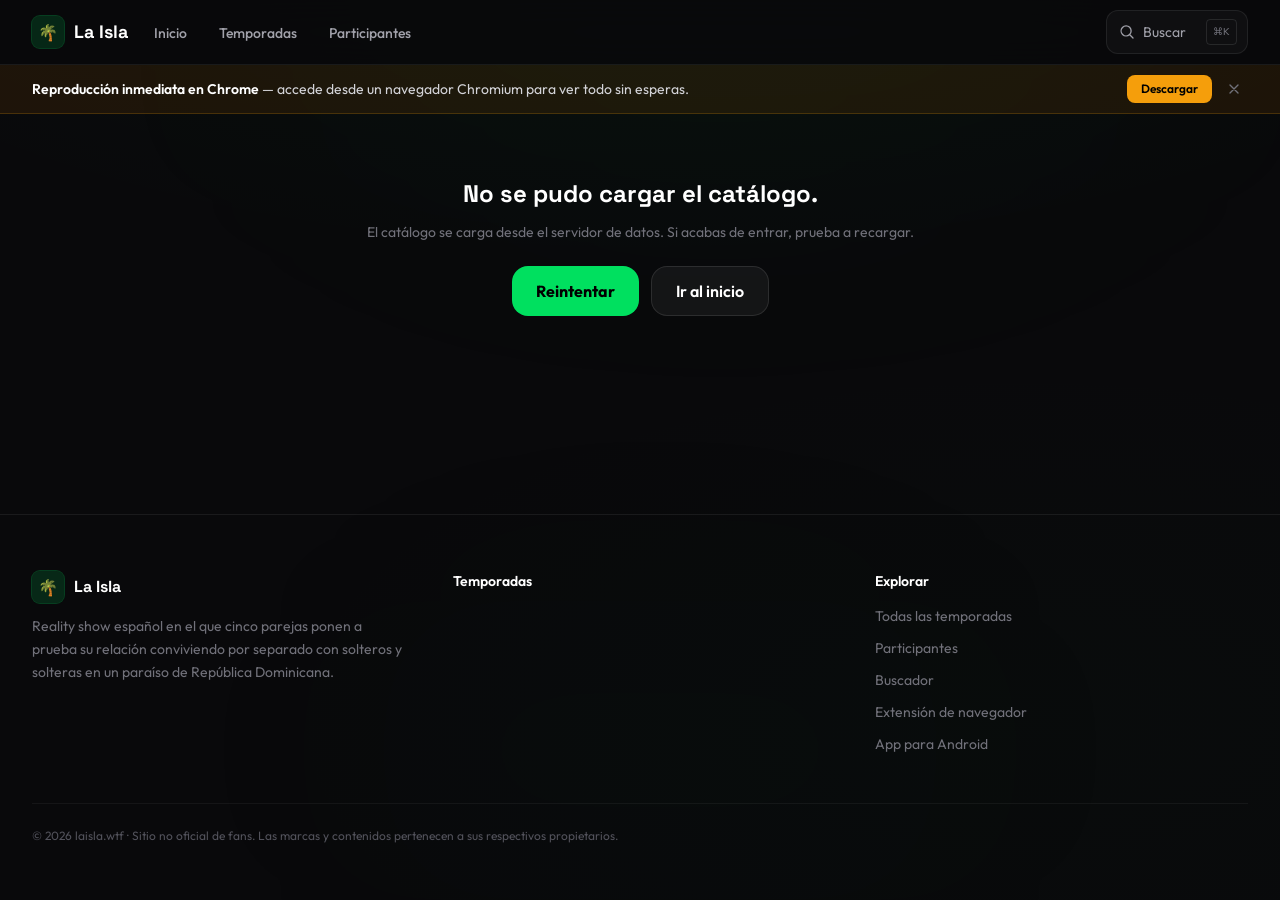
==== commit 220cf97a: "update" ====
--- a/index.html
+++ b/index.html
@@ -1,51 +1,128 @@
-<!DOCTYPE html><html lang="es"> <head><meta charset="UTF-8"><meta name="viewport" content="width=device-width, initial-scale=1.0"><meta name="description" content="Revive todos los episodios, debates y mejores momentos de La Isla de las Tentaciones. Todas las temporadas gratis en streaming."><meta name="generator" content="Astro v4.16.19"><title>Inicio | La Isla de las Tentaciones</title><meta property="og:type" content="website"><meta property="og:url" content="https://laisla.wtf/"><meta property="og:title" content="Inicio"><meta property="og:description" content="Revive todos los episodios, debates y mejores momentos de La Isla de las Tentaciones. Todas las temporadas gratis en streaming."><meta property="og:image" content="https://album.mediaset.es/cimg/807010/2020/01/08/isla1_93db.jpg"><meta property="og:locale" content="es_ES"><meta name="twitter:card" content="summary_large_image"><meta name="twitter:title" content="Inicio"><meta name="twitter:description" content="Revive todos los episodios, debates y mejores momentos de La Isla de las Tentaciones. Todas las temporadas gratis en streaming."><meta name="twitter:image" content="https://album.mediaset.es/cimg/807010/2020/01/08/isla1_93db.jpg"><link rel="canonical" href="https://laisla.wtf/"><link rel="icon" type="image/svg+xml" href="/favicon.svg"><link rel="manifest" href="/manifest.json"><meta name="theme-color" content="#09090b"><link rel="preconnect" href="https://fonts.googleapis.com"><link rel="preconnect" href="https://fonts.gstatic.com" crossorigin><link rel="stylesheet" href="https://fonts.googleapis.com/css2?family=Outfit:wght@400;500;600;700;800&family=Space+Grotesk:wght@600;700&display=swap" media="print" onload="this.media='all'"><noscript><link rel="stylesheet" href="https://fonts.googleapis.com/css2?family=Outfit:wght@400;500;600;700;800&family=Space+Grotesk:wght@600;700&display=swap"></noscript><!-- Core --><script defer src="/shield.js"></script><link rel="stylesheet" href="/_a/DURaN8HA.css"><script type="module" src="/_a/Dj2BOj9M.js"></script></head> <body class="min-h-screen flex flex-col"> <!-- Subtle ambient glow --> <div class="fixed inset-0 pointer-events-none overflow-hidden z-0" aria-hidden="true"> <div class="absolute -top-1/3 left-1/4 w-[800px] h-[400px] bg-brand-500/[0.03] rounded-full blur-[150px] animate-float"></div> <div class="absolute bottom-0 right-1/4 w-[600px] h-[300px] bg-brand-600/[0.02] rounded-full blur-[120px] animate-float" style="animation-delay: -3s;"></div> </div> <!-- Navigation --> <header class="sticky top-0 z-50 glass-strong"> <nav class="max-w-7xl mx-auto px-4 sm:px-6 lg:px-8 flex items-center justify-between h-16"> <a href="/" class="flex items-center gap-3 group"> <div class="w-8 h-8 rounded-lg flex items-center justify-center"> <span class="text-white font-display font-bold text-sm">🌴</span> </div> <div class="hidden sm:block"> <span class="font-display font-bold text-lg text-white group-hover:text-brand-400 transition-colors">
-La Isla
-</span> </div> </a> <div class="hidden sm:flex items-center gap-1"> <a href="/" class="px-4 py-2 rounded-xl text-sm font-medium text-zinc-400 hover:text-white hover:bg-white/[0.06] transition-all">
-Inicio
-</a> <a href="/temporada/1" class="px-4 py-2 rounded-xl text-sm font-medium text-zinc-400 hover:text-white hover:bg-white/[0.06] transition-all">
-Temporadas
-</a> <a href="/participantes" class="px-4 py-2 rounded-xl text-sm font-medium text-zinc-400 hover:text-white hover:bg-white/[0.06] transition-all">
-Participantes
-</a> <a href="/#clips" class="px-4 py-2 rounded-xl text-sm font-medium text-zinc-400 hover:text-white hover:bg-white/[0.06] transition-all">
-Clips
-</a> </div> <!-- Search + Mobile --> <div class="flex items-center gap-3"> <button class="p-2 text-zinc-500 hover:text-white transition-colors rounded-xl hover:bg-white/[0.06]" aria-label="Buscar"> <svg class="w-5 h-5" fill="none" stroke="currentColor" stroke-width="2" viewBox="0 0 24 24"> <path stroke-linecap="round" stroke-linejoin="round" d="m21 21-5.197-5.197m0 0A7.5 7.5 0 1 0 5.196 5.196a7.5 7.5 0 0 0 10.607 10.607Z"></path> </svg> </button> <button id="mobile-menu-btn" class="sm:hidden p-2 text-zinc-500 hover:text-white transition-colors rounded-xl hover:bg-white/[0.06]" aria-label="Menu"> <svg class="w-5 h-5" fill="none" stroke="currentColor" stroke-width="2" viewBox="0 0 24 24"> <path stroke-linecap="round" stroke-linejoin="round" d="M3.75 9h16.5m-16.5 6.75h16.5"></path> </svg> </button> </div> </nav> <!-- Mobile menu --> <div id="mobile-menu" class="sm:hidden hidden border-t border-white/[0.06]"> <div class="px-4 py-4 space-y-1"> <a href="/" class="block px-4 py-3 rounded-xl text-sm font-medium text-zinc-400 hover:text-white hover:bg-white/[0.06] transition-all">Inicio</a> <a href="/temporada/1" class="block px-4 py-3 rounded-xl text-sm font-medium text-zinc-400 hover:text-white hover:bg-white/[0.06] transition-all">Temporadas</a> <a href="/participantes" class="block px-4 py-3 rounded-xl text-sm font-medium text-zinc-400 hover:text-white hover:bg-white/[0.06] transition-all">Participantes</a> <a href="/#clips" class="block px-4 py-3 rounded-xl text-sm font-medium text-zinc-400 hover:text-white hover:bg-white/[0.06] transition-all">Clips</a> </div> </div> </header> <!-- Promo banner --> <div id="ext-banner" class="hidden relative z-40 bg-gradient-to-r from-brand-600/20 via-brand-500/10 to-brand-600/20 border-b border-brand-500/20"> <div class="max-w-7xl mx-auto px-4 sm:px-6 lg:px-8 py-3 flex items-center justify-between gap-4"> <div class="flex items-center gap-3 min-w-0"> <span class="flex-shrink-0 w-8 h-8 rounded-lg bg-brand-600/30 flex items-center justify-center"> <svg class="w-4 h-4 text-brand-400" fill="none" stroke="currentColor" stroke-width="2" viewBox="0 0 24 24"> <path stroke-linecap="round" stroke-linejoin="round" d="M9.813 15.904 9 18.75l-.813-2.846a4.5 4.5 0 0 0-3.09-3.09L2.25 12l2.846-.813a4.5 4.5 0 0 0 3.09-3.09L9 5.25l.813 2.846a4.5 4.5 0 0 0 3.09 3.09L15.75 12l-2.846.813a4.5 4.5 0 0 0-3.09 3.09ZM18.259 8.715 18 9.75l-.259-1.035a3.375 3.375 0 0 0-2.455-2.456L14.25 6l1.036-.259a3.375 3.375 0 0 0 2.455-2.456L18 2.25l.259 1.035a3.375 3.375 0 0 0 2.455 2.456L21.75 6l-1.036.259a3.375 3.375 0 0 0-2.455 2.456Z"></path> </svg> </span> <p class="text-sm text-zinc-300 truncate"> <span class="font-semibold text-white">Instala la extension</span> <span class="hidden sm:inline"> — Programas siempre disponibles sin bloqueos, crea clips de tus momentos favoritos y mucho más!</span> </p> </div> <div class="flex items-center gap-2 flex-shrink-0"> <a href="/extension" class="px-4 py-1.5 bg-brand-500 hover:bg-brand-600 text-white text-xs font-semibold rounded-lg transition-colors">
-Instalar
-</a> <button id="ext-banner-close" class="p-1.5 text-zinc-500 hover:text-white transition-colors rounded-lg hover:bg-white/[0.06]" aria-label="Cerrar"> <svg class="w-4 h-4" fill="none" stroke="currentColor" stroke-width="2" viewBox="0 0 24 24"> <path stroke-linecap="round" stroke-linejoin="round" d="M6 18 18 6M6 6l12 12"></path> </svg> </button> </div> </div> </div> <!-- Browser banner --> <div id="chrome-banner" class="hidden relative z-40 bg-gradient-to-r from-amber-600/15 via-amber-500/5 to-amber-600/15 border-b border-amber-500/20"> <div class="max-w-7xl mx-auto px-4 sm:px-6 lg:px-8 py-3 flex items-center justify-between gap-4"> <div class="flex items-center gap-3 min-w-0"> <span class="flex-shrink-0 w-8 h-8 rounded-lg bg-amber-600/20 flex items-center justify-center"> <svg class="w-4 h-4 text-amber-400" fill="none" stroke="currentColor" stroke-width="2" viewBox="0 0 24 24"> <path stroke-linecap="round" stroke-linejoin="round" d="M12 9v3.75m-9.303 3.376c-.866 1.5.217 3.374 1.948 3.374h14.71c1.73 0 2.813-1.874 1.948-3.374L13.949 3.378c-.866-1.5-3.032-1.5-3.898 0L2.697 16.126ZM12 15.75h.007v.008H12v-.008Z"></path> </svg> </span> <p class="text-sm text-zinc-300 truncate"> <span class="font-semibold text-white">Ve los episodios de forma inmediata</span> <span class="hidden sm:inline"> — Accede desde Google Chrome para ver todo el contenido sin esperas</span> </p> </div> <div class="flex items-center gap-2 flex-shrink-0"> <a href="https://www.google.com/chrome/" target="_blank" rel="noopener" class="px-4 py-1.5 bg-amber-500 hover:bg-amber-600 text-white text-xs font-semibold rounded-lg transition-colors">
-Descargar
-</a> <button id="chrome-banner-close" class="p-1.5 text-zinc-500 hover:text-white transition-colors rounded-lg hover:bg-white/[0.06]" aria-label="Cerrar"> <svg class="w-4 h-4" fill="none" stroke="currentColor" stroke-width="2" viewBox="0 0 24 24"> <path stroke-linecap="round" stroke-linejoin="round" d="M6 18 18 6M6 6l12 12"></path> </svg> </button> </div> </div> </div> <main class="flex-1 relative z-10">  <style>astro-island,astro-slot,astro-static-slot{display:contents}</style><script>(()=>{var l=(o,t)=>{let i=async()=>{await(await o())()},e=typeof t.value=="object"?t.value:void 0,s={timeout:e==null?void 0:e.timeout};"requestIdleCallback"in window?window.requestIdleCallback(i,s):setTimeout(i,s.timeout||200)};(self.Astro||(self.Astro={})).idle=l;window.dispatchEvent(new Event("astro:idle"));})();;(()=>{var A=Object.defineProperty;var g=(i,o,a)=>o in i?A(i,o,{enumerable:!0,configurable:!0,writable:!0,value:a}):i[o]=a;var d=(i,o,a)=>g(i,typeof o!="symbol"?o+"":o,a);{let i={0:t=>m(t),1:t=>a(t),2:t=>new RegExp(t),3:t=>new Date(t),4:t=>new Map(a(t)),5:t=>new Set(a(t)),6:t=>BigInt(t),7:t=>new URL(t),8:t=>new Uint8Array(t),9:t=>new Uint16Array(t),10:t=>new Uint32Array(t),11:t=>1/0*t},o=t=>{let[l,e]=t;return l in i?i[l](e):void 0},a=t=>t.map(o),m=t=>typeof t!="object"||t===null?t:Object.fromEntries(Object.entries(t).map(([l,e])=>[l,o(e)]));class y extends HTMLElement{constructor(){super(...arguments);d(this,"Component");d(this,"hydrator");d(this,"hydrate",async()=>{var b;if(!this.hydrator||!this.isConnected)return;let e=(b=this.parentElement)==null?void 0:b.closest("astro-island[ssr]");if(e){e.addEventListener("astro:hydrate",this.hydrate,{once:!0});return}let c=this.querySelectorAll("astro-slot"),n={},h=this.querySelectorAll("template[data-astro-template]");for(let r of h){let s=r.closest(this.tagName);s!=null&&s.isSameNode(this)&&(n[r.getAttribute("data-astro-template")||"default"]=r.innerHTML,r.remove())}for(let r of c){let s=r.closest(this.tagName);s!=null&&s.isSameNode(this)&&(n[r.getAttribute("name")||"default"]=r.innerHTML)}let p;try{p=this.hasAttribute("props")?m(JSON.parse(this.getAttribute("props"))):{}}catch(r){let s=this.getAttribute("component-url")||"<unknown>",v=this.getAttribute("component-export");throw v&&(s+=` (export ${v})`),console.error(`[hydrate] Error parsing props for component ${s}`,this.getAttribute("props"),r),r}let u;await this.hydrator(this)(this.Component,p,n,{client:this.getAttribute("client")}),this.removeAttribute("ssr"),this.dispatchEvent(new CustomEvent("astro:hydrate"))});d(this,"unmount",()=>{this.isConnected||this.dispatchEvent(new CustomEvent("astro:unmount"))})}disconnectedCallback(){document.removeEventListener("astro:after-swap",this.unmount),document.addEventListener("astro:after-swap",this.unmount,{once:!0})}connectedCallback(){if(!this.hasAttribute("await-children")||document.readyState==="interactive"||document.readyState==="complete")this.childrenConnectedCallback();else{let e=()=>{document.removeEventListener("DOMContentLoaded",e),c.disconnect(),this.childrenConnectedCallback()},c=new MutationObserver(()=>{var n;((n=this.lastChild)==null?void 0:n.nodeType)===Node.COMMENT_NODE&&this.lastChild.nodeValue==="astro:end"&&(this.lastChild.remove(),e())});c.observe(this,{childList:!0}),document.addEventListener("DOMContentLoaded",e)}}async childrenConnectedCallback(){let e=this.getAttribute("before-hydration-url");e&&await import(e),this.start()}async start(){let e=JSON.parse(this.getAttribute("opts")),c=this.getAttribute("client");if(Astro[c]===void 0){window.addEventListener(`astro:${c}`,()=>this.start(),{once:!0});return}try{await Astro[c](async()=>{let n=this.getAttribute("renderer-url"),[h,{default:p}]=await Promise.all([import(this.getAttribute("component-url")),n?import(n):()=>()=>{}]),u=this.getAttribute("component-export")||"default";if(!u.includes("."))this.Component=h[u];else{this.Component=h;for(let f of u.split("."))this.Component=this.Component[f]}return this.hydrator=p,this.hydrate},e,this)}catch(n){console.error(`[astro-island] Error hydrating ${this.getAttribute("component-url")}`,n)}}attributeChangedCallback(){this.hydrate()}}d(y,"observedAttributes",["props"]),customElements.get("astro-island")||customElements.define("astro-island",y)}})();</script><astro-island uid="Z2mKK24" component-url="/_a/7aMp02c0.js" component-export="default" renderer-url="/_a/CTvOGyG7.js" props="{}" ssr="" client="idle" opts="{&quot;name&quot;:&quot;HomePage&quot;,&quot;value&quot;:true}" await-children=""><section class="max-w-7xl mx-auto px-4 sm:px-6 lg:px-8 py-16" data-svelte-h="svelte-18kkxuk"><div class="grid grid-cols-1 lg:grid-cols-5 gap-8 items-center"><div class="lg:col-span-2 space-y-4"><div class="skeleton h-6 w-32"></div> <div class="skeleton h-12 w-full"></div> <div class="skeleton h-4 w-full"></div> <div class="skeleton h-4 w-2/3"></div> <div class="flex gap-3 pt-2"><div class="skeleton h-12 w-36 rounded-2xl"></div> <div class="skeleton h-12 w-36 rounded-2xl"></div></div></div> <div class="lg:col-span-3"><div class="skeleton aspect-video rounded-2xl"></div></div></div></section><!--astro:end--></astro-island>  </main> <!-- Footer --> <footer class="relative z-10 border-t border-white/[0.06] mt-20"> <div class="max-w-7xl mx-auto px-4 sm:px-6 lg:px-8 py-12"> <div class="grid grid-cols-1 sm:grid-cols-3 gap-8 sm:gap-12"> <div> <div class="flex items-center gap-3 mb-4"> <div class="w-8 h-8 rounded-lg flex items-center justify-center"> <span class="text-white font-display font-bold text-sm">🌴</span> </div> <span class="font-display font-bold text-white">La Isla</span> </div> <p class="text-sm text-zinc-500 leading-relaxed">
-Revive todos los episodios y momentos de La Isla de las Tentaciones.
-</p> </div> <div> <h4 class="font-semibold text-white text-sm mb-3">Explorar</h4> <div class="space-y-2"> <a href="/temporada/1" class="block text-sm text-zinc-500 hover:text-brand-400 transition-colors">Temporadas</a> <a href="/participantes" class="block text-sm text-zinc-500 hover:text-brand-400 transition-colors">Participantes</a> <a href="/#clips" class="block text-sm text-zinc-500 hover:text-brand-400 transition-colors">Clips</a> </div> </div> <div> <h4 class="font-semibold text-white text-sm mb-3">Legal</h4> <div class="space-y-2"> <a href="/legal" class="block text-sm text-zinc-500 hover:text-brand-400 transition-colors">Aviso legal</a> <a href="/privacidad" class="block text-sm text-zinc-500 hover:text-brand-400 transition-colors">Privacidad</a> </div> </div> </div> <div class="mt-10 pt-6 border-t border-white/[0.04] text-center"> <p class="text-xs text-zinc-600">
-&copy; 2026 LIDLT &middot; Contenido con fines educativos
-</p> </div> </div> </footer> <!-- App popup --> <div id="android-popup" class="fixed inset-0 z-[9998] hidden"> <div class="absolute inset-0 bg-black/60 backdrop-blur-sm"></div> <div class="absolute bottom-0 left-0 right-0 p-4 animate-fade-in-up"> <div class="max-w-md mx-auto bg-zinc-900 border border-white/10 rounded-2xl p-6 shadow-2xl"> <div class="flex items-center gap-3 mb-4"> <div class="w-12 h-12 rounded-xl bg-brand-600/30 flex items-center justify-center"> <span class="text-2xl">🌴</span> </div> <div> <h3 class="font-display font-bold text-white text-lg">La Isla App</h3> <p class="text-xs text-zinc-500">Disponible para Android</p> </div> </div> <ul class="space-y-2 mb-5 text-sm text-zinc-300"> <li class="flex items-center gap-2"> <svg class="w-4 h-4 text-brand-400 flex-shrink-0" fill="none" stroke="currentColor" stroke-width="2" viewBox="0 0 24 24"><path stroke-linecap="round" stroke-linejoin="round" d="m4.5 12.75 6 6 9-13.5"></path></svg>
-Acceso directo sin navegador
-</li> <li class="flex items-center gap-2"> <svg class="w-4 h-4 text-brand-400 flex-shrink-0" fill="none" stroke="currentColor" stroke-width="2" viewBox="0 0 24 24"><path stroke-linecap="round" stroke-linejoin="round" d="m4.5 12.75 6 6 9-13.5"></path></svg>
-Notificaciones de nuevos episodios
-</li> <li class="flex items-center gap-2"> <svg class="w-4 h-4 text-brand-400 flex-shrink-0" fill="none" stroke="currentColor" stroke-width="2" viewBox="0 0 24 24"><path stroke-linecap="round" stroke-linejoin="round" d="m4.5 12.75 6 6 9-13.5"></path></svg>
-Experiencia nativa y sin anuncios
-</li> </ul> <div class="flex gap-3"> <button id="android-popup-close" class="flex-1 px-4 py-2.5 text-sm font-medium text-zinc-400 rounded-xl border border-white/10 hover:bg-white/[0.04] transition-colors">
-Ahora no
-</button> <a href="/app" class="flex-1 px-4 py-2.5 bg-brand-500 hover:bg-brand-600 text-white text-sm font-semibold rounded-xl transition-colors text-center">
-Descargar
-</a> </div> </div> </div> </div> <!-- Consent --> <div id="cookie-banner" class="fixed inset-0 z-[9999] hidden"> <div class="absolute inset-0 bg-black/60 backdrop-blur-sm"></div> <div class="absolute bottom-0 left-0 right-0 p-4 sm:p-6"> <div class="max-w-2xl mx-auto bg-zinc-900 border border-white/10 rounded-2xl p-6 shadow-2xl"> <p class="text-sm text-zinc-300 leading-relaxed mb-4">
-Utilizamos cookies propias y de terceros para mejorar tu experiencia de navegacion, analizar el trafico y mostrar contenido personalizado. Al hacer clic en "Aceptar", consientes el uso de todas las cookies de acuerdo con nuestra politica de cookies.
-</p> <button id="cookie-accept" class="w-full sm:w-auto px-6 py-2.5 bg-brand-500 hover:bg-brand-600 text-white text-sm font-medium rounded-xl transition-colors">
-Aceptar
-</button> </div> </div> </div> <script>
-      // Consent
-      (function(){
-        var skip=/^\/(extension|app)(\/|$)/.test(location.pathname);
-        function loadLidlt(){if(!skip){var s=document.createElement('script');s.src='/lidlt.js';document.head.appendChild(s);}}
-        if(localStorage.getItem('cookie_ok')){
-          loadLidlt();
-          return;
+<!DOCTYPE html><html lang="es"><head><meta charSet="utf-8"/><meta name="viewport" content="width=device-width, initial-scale=1"/><link rel="stylesheet" href="/_next/static/chunks/2ipsvptw6dx37.css" data-precedence="next"/><link rel="preload" as="script" fetchPriority="low" href="/_next/static/chunks/310vm2bl3xxpt.js"/><script src="/_next/static/chunks/0y-dctk-kmqss.js" async=""></script><script src="/_next/static/chunks/1mh6a-0e61pyc.js" async=""></script><script src="/_next/static/chunks/1hax-r4j1tvwy.js" async=""></script><script src="/_next/static/chunks/turbopack-0ufqq8f11pvk-.js" async=""></script><script src="/_next/static/chunks/13wlpkxog3k4r.js" async=""></script><script src="/_next/static/chunks/0-1qm8g_cqsqf.js" async=""></script><link rel="preload" href="https://fonts.googleapis.com/css2?family=Outfit:wght@400;500;600;700;800&amp;family=Space+Grotesk:wght@600;700&amp;display=swap" as="style" media="print"/><meta name="theme-color" content="#09090b"/><title>La Isla de las Tentaciones online — todas las temporadas gratis | La Isla de las Tentaciones</title><meta name="description" content="Ver La Isla de las Tentaciones completa: todas las temporadas y episodios entre programas, debates y extras. Online, gratis y sin registro."/><link rel="manifest" href="/manifest.webmanifest"/><meta name="robots" content="index, follow, max-image-preview:large, max-snippet:-1, max-video-preview:-1"/><meta name="apple-mobile-web-app-title" content="La Isla"/><link rel="canonical" href="https://laisla.wtf/"/><link rel="alternate" hrefLang="es" href="https://laisla.wtf/"/><link rel="alternate" hrefLang="x-default" href="https://laisla.wtf/"/><meta property="og:title" content="La Isla de las Tentaciones online — todas las temporadas gratis"/><meta property="og:description" content="Ver La Isla de las Tentaciones completa: todas las temporadas y episodios entre programas, debates y extras. Online, gratis y sin registro."/><meta property="og:url" content="https://laisla.wtf/"/><meta property="og:site_name" content="La Isla de las Tentaciones"/><meta property="og:locale" content="es_ES"/><meta property="og:image" content="https://laisla.wtf/images/og-default.jpg"/><meta property="og:image:alt" content="La Isla de las Tentaciones online — todas las temporadas gratis"/><meta property="og:type" content="website"/><meta name="twitter:card" content="summary_large_image"/><meta name="twitter:title" content="La Isla de las Tentaciones online — todas las temporadas gratis"/><meta name="twitter:description" content="Ver La Isla de las Tentaciones completa: todas las temporadas y episodios entre programas, debates y extras. Online, gratis y sin registro."/><meta name="twitter:image" content="https://laisla.wtf/images/og-default.jpg"/><link rel="icon" href="/favicon.svg" type="image/svg+xml"/><link rel="apple-touch-icon" href="/apple-touch-icon.png"/><link rel="preconnect" href="http://raw.laisla.wtf" crossorigin="anonymous"/><link rel="preconnect" href="https://album.mediaset.es"/><link rel="dns-prefetch" href="https://album.mediaset.es"/><link rel="preconnect" href="https://fonts.googleapis.com"/><link rel="preconnect" href="https://fonts.gstatic.com" crossorigin="anonymous"/><script>
+(function () {
+  var base = 'http://raw.laisla.wtf/data';
+  var p = location.pathname.replace(/\/+$/, '') || '/';
+  var needsContent = ['/', '/temporadas', '/temporada', '/ver', '/buscar'].indexOf(p) !== -1;
+  var needsPeople = ['/', '/temporadas', '/temporada', '/participantes', '/participante', '/buscar'].indexOf(p) !== -1;
+  function get(file) {
+    var pr = fetch(base + '/' + file, { cache: 'no-cache' }).then(function (r) {
+      if (!r.ok) throw new Error(file + ' ' + r.status);
+      return r.json();
+    });
+    // La vista la consume más tarde: sin esto el navegador avisaría de una
+    // promesa rechazada sin manejar si el JSON falla.
+    pr.catch(function () {});
+    return pr;
+  }
+  var early = {};
+  if (needsContent) early.content = get('content.json');
+  if (needsPeople) early.people = get('participants.json');
+  window.__lidltEarly = early;
+})();</script><link id="fonts-css" rel="stylesheet" href="https://fonts.googleapis.com/css2?family=Outfit:wght@400;500;600;700;800&amp;family=Space+Grotesk:wght@600;700&amp;display=swap" media="print"/><script>(function(l){if(!l)return;function on(){l.media='all'}if(l.sheet){on()}else{l.addEventListener('load',on)}})(document.getElementById('fonts-css'));</script><noscript><link rel="stylesheet" href="https://fonts.googleapis.com/css2?family=Outfit:wght@400;500;600;700;800&amp;family=Space+Grotesk:wght@600;700&amp;display=swap"/></noscript><script>
+try {
+  if (!localStorage.getItem('cookie_ok')) {
+    document.documentElement.classList.add('needs-consent');
+  }
+} catch (e) {
+  document.documentElement.classList.add('needs-consent');
+}</script><style>
+.needs-consent,
+.needs-consent body {
+  overflow: hidden !important;
+}
+.needs-consent #cookie-gate {
+  display: flex !important;
+}</style><script type="application/ld+json">{"@context":"https://schema.org","@graph":[{"@type":"WebSite","@id":"https://laisla.wtf/#website","url":"https://laisla.wtf/","name":"La Isla de las Tentaciones","inLanguage":"es-ES","potentialAction":{"@type":"SearchAction","target":{"@type":"EntryPoint","urlTemplate":"https://laisla.wtf/buscar/?q={search_term_string}"},"query-input":"required name=search_term_string"}}]}</script><script defer="" src="/shield.js"></script><script src="/_next/static/chunks/0cz1d0mv5g_q7.js" noModule=""></script></head><body class="flex min-h-screen flex-col bg-isla-dark text-white"><div hidden=""><!--$--><!--/$--></div><a href="#contenido" class="sr-only focus:not-sr-only focus:fixed focus:left-4 focus:top-4 focus:z-[100] focus:rounded-xl focus:bg-brand-500 focus:px-4 focus:py-2 focus:font-semibold focus:text-black">Saltar al contenido</a><div class="page-glow pointer-events-none fixed inset-0 z-0 overflow-hidden" aria-hidden="true"><div class="absolute -top-1/3 left-1/4 h-[400px] w-[800px] rounded-full bg-brand-500/[0.035] blur-[150px]"></div><div class="absolute bottom-0 right-1/4 h-[300px] w-[600px] rounded-full bg-brand-600/[0.025] blur-[120px]"></div></div><header class="bar-blur sticky top-0 z-50 border-b border-white/[0.07]"><nav class="mx-auto flex h-16 max-w-7xl items-center gap-1 px-4 sm:px-6 lg:px-8" aria-label="Principal"><a href="/" class="focus-ring group mr-2 flex items-center gap-2.5 rounded-xl" aria-label="La Isla de las Tentaciones — Inicio"><span class="flex h-8 w-8 items-center justify-center rounded-lg bg-brand-500/15 text-base ring-1 ring-brand-500/25" aria-hidden="true">🌴</span><span class="font-display text-lg font-bold leading-none text-white transition-colors group-hover:text-brand-400">La Isla</span></a><ul class="hidden items-center gap-1 sm:flex"><li><a href="/" aria-current="page" class="focus-ring relative rounded-xl px-3.5 py-2 text-sm font-medium transition-colors text-white">Inicio<span class="absolute inset-x-3.5 -bottom-[1.35rem] h-0.5 rounded-full bg-brand-500" aria-hidden="true"></span></a></li><li><a href="/temporadas/" class="focus-ring relative rounded-xl px-3.5 py-2 text-sm font-medium transition-colors text-zinc-400 hover:text-white">Temporadas</a></li><li><a href="/participantes/" class="focus-ring relative rounded-xl px-3.5 py-2 text-sm font-medium transition-colors text-zinc-400 hover:text-white">Participantes</a></li></ul><div class="ml-auto flex items-center gap-2"><button type="button" data-search-trigger="true" class="focus-ring flex items-center gap-2 rounded-xl border border-white/[0.08] bg-white/[0.03] py-2 pl-3 pr-2.5 text-sm text-zinc-400 transition-colors hover:border-white/[0.16] hover:text-white" aria-label="Buscar episodios y participantes"><svg class="h-4 w-4 flex-shrink-0" fill="none" stroke="currentColor" stroke-width="2" viewBox="0 0 24 24" aria-hidden="true"><path stroke-linecap="round" stroke-linejoin="round" d="m21 21-5.2-5.2m0 0a7.5 7.5 0 1 0-10.6-10.6 7.5 7.5 0 0 0 10.6 10.6Z"></path></svg><span class="hidden md:inline">Buscar</span><kbd class="ml-3 hidden rounded border border-white/10 px-1.5 py-0.5 font-sans text-[10px] text-zinc-500 md:block">⌘K</kbd></button><details class="nav-menu sm:hidden"><summary class="focus-ring flex cursor-pointer list-none items-center rounded-xl p-2 text-zinc-400 transition-colors hover:bg-white/[0.05] hover:text-white" aria-label="Abrir menú"><svg class="h-5 w-5" fill="none" stroke="currentColor" stroke-width="2" viewBox="0 0 24 24" aria-hidden="true"><path stroke-linecap="round" stroke-linejoin="round" d="M3.75 9h16.5m-16.5 6.75h16.5"></path></svg></summary><div class="absolute inset-x-0 top-full z-50 border-b border-white/[0.08] bg-isla-surface/95 p-3 shadow-2xl backdrop-blur-2xl"><ul class="space-y-1"><li><a href="/" aria-current="page" class="focus-ring block rounded-xl px-4 py-3 text-sm font-medium transition-colors bg-white/[0.06] text-white">Inicio</a></li><li><a href="/temporadas/" class="focus-ring block rounded-xl px-4 py-3 text-sm font-medium transition-colors text-zinc-300 hover:bg-white/[0.06] hover:text-white">Temporadas</a></li><li><a href="/participantes/" class="focus-ring block rounded-xl px-4 py-3 text-sm font-medium transition-colors text-zinc-300 hover:bg-white/[0.06] hover:text-white">Participantes</a></li></ul></div></details></div></nav></header><main id="contenido" class="relative z-10 flex-1"><section class="mx-auto max-w-7xl px-4 py-12 sm:px-6 lg:px-8"><div class="grid grid-cols-1 items-center gap-10 lg:grid-cols-5"><div class="space-y-4 lg:col-span-2"><div class="skeleton h-12 w-full"></div><div class="skeleton h-4 w-full"></div><div class="skeleton h-4 w-2/3"></div><div class="skeleton h-12 w-40 rounded-2xl"></div></div><div class="lg:col-span-3"><div class="skeleton aspect-video rounded-2xl"></div></div></div></section><section class="mx-auto max-w-7xl px-4 py-12 sm:px-6 lg:px-8"><div class="grid grid-cols-1 gap-x-5 gap-y-8 sm:grid-cols-2 lg:grid-cols-4"><div><div class="skeleton aspect-video rounded-2xl"></div><div class="skeleton mt-3 h-4 w-3/4"></div></div><div><div class="skeleton aspect-video rounded-2xl"></div><div class="skeleton mt-3 h-4 w-3/4"></div></div><div><div class="skeleton aspect-video rounded-2xl"></div><div class="skeleton mt-3 h-4 w-3/4"></div></div><div><div class="skeleton aspect-video rounded-2xl"></div><div class="skeleton mt-3 h-4 w-3/4"></div></div><div><div class="skeleton aspect-video rounded-2xl"></div><div class="skeleton mt-3 h-4 w-3/4"></div></div><div><div class="skeleton aspect-video rounded-2xl"></div><div class="skeleton mt-3 h-4 w-3/4"></div></div><div><div class="skeleton aspect-video rounded-2xl"></div><div class="skeleton mt-3 h-4 w-3/4"></div></div><div><div class="skeleton aspect-video rounded-2xl"></div><div class="skeleton mt-3 h-4 w-3/4"></div></div></div></section><noscript><div class="mx-auto max-w-3xl px-4 py-12 sm:px-6 lg:px-8"><h1 class="font-display text-3xl font-bold text-white">La Isla de las Tentaciones</h1><p class="mt-3 prose-isla">El catálogo se carga desde el servidor de datos y necesita JavaScript. Puedes navegar por <a href="/temporadas/">las temporadas</a> o por<!-- --> <a href="/participantes/">los participantes</a>.</p></div></noscript><!--$--><!--/$--></main><footer class="relative z-10 mt-24 border-t border-white/[0.07]"><div class="mx-auto max-w-7xl px-4 py-14 sm:px-6 lg:px-8"><div class="grid grid-cols-2 gap-8 md:grid-cols-3 lg:gap-12"><div class="col-span-2 md:col-span-1"><div class="mb-3 flex items-center gap-2.5"><span class="flex h-8 w-8 items-center justify-center rounded-lg bg-brand-500/15 text-base ring-1 ring-brand-500/25" aria-hidden="true">🌴</span><span class="font-display font-bold text-white">La Isla</span></div><p class="text-sm leading-relaxed text-zinc-500">Reality show español en el que cinco parejas ponen a prueba su relación conviviendo por separado con solteros y solteras en un paraíso de República Dominicana.</p></div><nav aria-labelledby="footer-seasons"><h2 id="footer-seasons" class="mb-3 text-sm font-semibold text-white">Temporadas</h2><ul class="grid grid-cols-2 gap-x-4 gap-y-2"></ul></nav><nav aria-labelledby="footer-explore"><h2 id="footer-explore" class="mb-3 text-sm font-semibold text-white">Explorar</h2><ul class="space-y-2"><li><a href="/temporadas/" class="focus-ring rounded text-sm text-zinc-500 transition-colors hover:text-brand-400">Todas las temporadas</a></li><li><a href="/participantes/" class="focus-ring rounded text-sm text-zinc-500 transition-colors hover:text-brand-400">Participantes</a></li><li><a href="/buscar/" class="focus-ring rounded text-sm text-zinc-500 transition-colors hover:text-brand-400">Buscador</a></li><li><a href="/extension/" class="focus-ring rounded text-sm text-zinc-500 transition-colors hover:text-brand-400">Extensión de navegador</a></li><li><a href="/app/" class="focus-ring rounded text-sm text-zinc-500 transition-colors hover:text-brand-400">App para Android</a></li></ul></nav></div><div class="mt-12 flex flex-col items-center justify-between gap-3 border-t border-white/[0.05] pt-6 sm:flex-row"><p class="text-xs text-zinc-600">© <!-- -->2026<!-- --> laisla.wtf · Sitio no oficial de fans. Las marcas y contenidos pertenecen a sus respectivos propietarios.</p></div></div></footer><div id="android-popup" class="fixed inset-x-0 bottom-0 z-[9998] hidden p-4"><div class="mx-auto max-w-md rounded-2xl border border-white/10 bg-zinc-900 p-5 shadow-2xl"><div class="mb-4 flex items-center gap-3"><span class="flex h-11 w-11 items-center justify-center rounded-xl bg-brand-500/15 text-2xl" aria-hidden="true">🌴</span><div><h2 class="font-display text-base font-bold text-white">La Isla para Android</h2><p class="text-xs text-zinc-500">Sin navegador, sin anuncios</p></div></div><div class="flex gap-3"><button type="button" id="android-popup-close" class="focus-ring flex-1 rounded-xl border border-white/10 px-4 py-2.5 text-sm font-medium text-zinc-400 transition-colors hover:bg-white/[0.04]">Ahora no</button><a href="/app/" class="focus-ring flex-1 rounded-xl bg-brand-500 px-4 py-2.5 text-center text-sm font-semibold text-black transition-colors hover:bg-brand-400">Descargar</a></div></div></div><div id="cookie-gate" class="fixed inset-0 z-[10100] hidden items-end justify-center" role="dialog" aria-modal="true" aria-labelledby="cookie-title"><div class="absolute inset-0 bg-black/80 backdrop-blur-[2px]"></div><div class="relative mx-auto mb-6 w-[min(92vw,34rem)] px-4 sm:mb-10"><div class="relative rounded-2xl border border-white/10 bg-zinc-900 p-6 shadow-2xl"><div class="absolute -bottom-2 left-1/2 h-4 w-4 -translate-x-1/2 rotate-45 border-b border-r border-white/10 bg-zinc-900" aria-hidden="true"></div><h2 id="cookie-title" class="font-display text-lg font-bold text-white">Usamos cookies</h2><p class="mt-2 text-sm leading-relaxed text-zinc-400">Utilizamos cookies propias y de terceros para analizar el tráfico y mostrar contenido personalizado. Para continuar navegando por la web es necesario aceptarlas.</p><button type="button" id="cookie-accept" class="focus-ring mt-5 w-full rounded-xl bg-brand-500 px-5 py-3 font-bold text-black transition-colors hover:bg-brand-400">Aceptar y continuar</button></div></div></div><script>
+(function () {
+  // Normaliza la ruta a su forma con barra final. Las URLs se generan
+  // siempre así, pero un enlace antiguo o un marcador puede no llevarla.
+  if (!/\.[a-z0-9]+$/i.test(location.pathname) && !location.pathname.endsWith('/')) {
+    history.replaceState(null, '', location.pathname + '/' + location.search + location.hash);
+  }
+
+  var path = location.pathname;
+  var ua = navigator.userAgent || '';
+
+  function store(k, v) { try { localStorage.setItem(k, v); } catch (e) {} }
+  function read(k) { try { return localStorage.getItem(k); } catch (e) { return null; } }
+
+  // ── Puerta de consentimiento ──
+  function loadAnalytics() {
+    if (/^\/(extension|app)(\/|$)/.test(path)) return;
+    var s = document.createElement('script');
+    s.src = '/lidlt.js';
+    s.defer = true;
+    document.head.appendChild(s);
+  }
+
+  if (read('cookie_ok')) {
+    document.documentElement.classList.remove('needs-consent');
+    loadAnalytics();
+  } else {
+    var accept = document.getElementById('cookie-accept');
+    if (accept) {
+      accept.focus({ preventScroll: true });
+      accept.addEventListener('click', function () {
+        store('cookie_ok', '1');
+        document.documentElement.classList.remove('needs-consent');
+        loadAnalytics();
+      });
+    }
+
+    // Mientras no acepte no se navega: ni con teclado ni con atajos.
+    document.addEventListener(
+      'keydown',
+      function (e) {
+        if (!document.documentElement.classList.contains('needs-consent')) return;
+        if (e.key === 'Tab') {
+          e.preventDefault();
+          accept && accept.focus({ preventScroll: true });
+        } else if (e.key === 'Enter' || e.key === ' ') {
+          if (document.activeElement === accept) return;
+          e.preventDefault();
+        } else if (e.key !== 'F5' && !e.metaKey && !e.ctrlKey) {
+          e.preventDefault();
         }
-        var b=document.getElementById('cookie-banner');
-        if(b)b.classList.remove('hidden');
-        var a=document.getElementById('cookie-accept');
-        if(a)a.addEventListener('click',function(){
-          localStorage.setItem('cookie_ok','1');
-          b.classList.add('hidden');
-          loadLidlt();
-        });
-      })();
-    </script>  </body> </html>+      },
+      true,
+    );
+  }
+
+  // ── Android app invite ──
+  if (/Android/i.test(ua) && !read('android_popup_seen') && !/^\/app(\/|$)/.test(path)) {
+    setTimeout(function () {
+      var p = document.getElementById('android-popup');
+      if (!p) return;
+      p.classList.remove('hidden');
+      var close = document.getElementById('android-popup-close');
+      if (close) close.addEventListener('click', function () {
+        p.classList.add('hidden');
+        store('android_popup_seen', '1');
+      });
+    }, 2500);
+  }
+
+  // ── Service worker ──
+  // En local nunca: un SW cacheando CSS/JS de URLs fijas deja el
+  // navegador servido con estilos de una build anterior, y el problema
+  // es invisible porque no da ningún error. Si hay uno instalado de
+  // antes, se elimina junto con sus cachés.
+  var esLocal = /^(localhost|127\.0\.0\.1|\[::1\])$/.test(location.hostname);
+
+  if ('serviceWorker' in navigator) {
+    if (esLocal) {
+      navigator.serviceWorker.getRegistrations().then(function (rs) {
+        rs.forEach(function (r) { r.unregister(); });
+      }).catch(function () {});
+      if (window.caches && caches.keys) {
+        caches.keys().then(function (ks) {
+          ks.forEach(function (k) { caches.delete(k); });
+        }).catch(function () {});
+      }
+    } else {
+      window.addEventListener('load', function () {
+        navigator.serviceWorker.register('/sw.js').catch(function () {});
+      });
+    }
+  }
+})();</script><script src="/_next/static/chunks/310vm2bl3xxpt.js" id="_R_" async=""></script><script>(self.__next_f=self.__next_f||[]).push([0])</script><script>self.__next_f.push([1,"1:\"$Sreact.fragment\"\nd:I[68027,[\"/_next/static/chunks/13wlpkxog3k4r.js\"],\"default\",1]\n:HL[\"/_next/static/chunks/2ipsvptw6dx37.css\",\"style\"]\n:HL[\"https://fonts.googleapis.com/css2?family=Outfit:wght@400;500;600;700;800\u0026family=Space+Grotesk:wght@600;700\u0026display=swap\",\"style\",{\"media\":\"print\"}]\n2:[\"$\",\"link\",null,{\"rel\":\"stylesheet\",\"href\":\"https://fonts.googleapis.com/css2?family=Outfit:wght@400;500;600;700;800\u0026family=Space+Grotesk:wght@600;700\u0026display=swap\"}]\n0:{\"P\":null,\"c\":[\"\",\"\"],\"q\":\"\",\"i\":false,\"f\":[[[\"\",{\"children\":[\"__PAGE__\",{},\"$undefined\",\"$undefined\",4608]},\"$undefined\",\"$undefined\",4624],[[\"$\",\"$1\",\"c\",{\"children\":[[[\"$\",\"link\",\"0\",{\"rel\":\"stylesheet\",\"href\":\"/_next/static/chunks/2ipsvptw6dx37.css\",\"precedence\":\"next\",\"crossOrigin\":\"$undefined\",\"nonce\":\"$undefined\"}],[\"$\",\"script\",\"script-0\",{\"src\":\"/_next/static/chunks/13wlpkxog3k4r.js\",\"async\":true,\"nonce\":\"$undefined\"}]],[\"$\",\"html\",null,{\"lang\":\"es\",\"suppressHydrationWarning\":true,\"children\":[[\"$\",\"head\",null,{\"children\":[[\"$\",\"script\",null,{\"dangerouslySetInnerHTML\":{\"__html\":\"\\n(function () {\\n  var base = 'http://raw.laisla.wtf/data';\\n  var p = location.pathname.replace(/\\\\/+$/, '') || '/';\\n  var needsContent = ['/', '/temporadas', '/temporada', '/ver', '/buscar'].indexOf(p) !== -1;\\n  var needsPeople = ['/', '/temporadas', '/temporada', '/participantes', '/participante', '/buscar'].indexOf(p) !== -1;\\n  function get(file) {\\n    var pr = fetch(base + '/' + file, { cache: 'no-cache' }).then(function (r) {\\n      if (!r.ok) throw new Error(file + ' ' + r.status);\\n      return r.json();\\n    });\\n    // La vista la consume más tarde: sin esto el navegador avisaría de una\\n    // promesa rechazada sin manejar si el JSON falla.\\n    pr.catch(function () {});\\n    return pr;\\n  }\\n  var early = {};\\n  if (needsContent) early.content = get('content.json');\\n  if (needsPeople) early.people = get('participants.json');\\n  window.__lidltEarly = early;\\n})();\"}}],[\"$\",\"link\",null,{\"rel\":\"preconnect\",\"href\":\"http://raw.laisla.wtf\",\"crossOrigin\":\"anonymous\"}],[\"$\",\"link\",null,{\"rel\":\"preconnect\",\"href\":\"https://album.mediaset.es\"}],[\"$\",\"link\",null,{\"rel\":\"dns-prefetch\",\"href\":\"https://album.mediaset.es\"}],[\"$\",\"link\",null,{\"rel\":\"preconnect\",\"href\":\"https://fonts.googleapis.com\"}],[\"$\",\"link\",null,{\"rel\":\"preconnect\",\"href\":\"https://fonts.gstatic.com\",\"crossOrigin\":\"anonymous\"}],[\"$\",\"link\",null,{\"id\":\"fonts-css\",\"rel\":\"stylesheet\",\"href\":\"https://fonts.googleapis.com/css2?family=Outfit:wght@400;500;600;700;800\u0026family=Space+Grotesk:wght@600;700\u0026display=swap\",\"media\":\"print\"}],[\"$\",\"script\",null,{\"dangerouslySetInnerHTML\":{\"__html\":\"(function(l){if(!l)return;function on(){l.media='all'}if(l.sheet){on()}else{l.addEventListener('load',on)}})(document.getElementById('fonts-css'));\"}}],[\"$\",\"noscript\",null,{\"children\":\"$2\"}],[\"$\",\"script\",null,{\"dangerouslySetInnerHTML\":{\"__html\":\"\\ntry {\\n  if (!localStorage.getItem('cookie_ok')) {\\n    document.documentElement.classList.add('needs-consent');\\n  }\\n} catch (e) {\\n  document.documentElement.classList.add('needs-consent');\\n}\"}}],[\"$\",\"style\",null,{\"dangerouslySetInnerHTML\":{\"__html\":\"\\n.needs-consent,\\n.needs-consent body {\\n  overflow: hidden !important;\\n}\\n.needs-consent #cookie-gate {\\n  display: flex !important;\\n}\"}}],[\"$\",\"script\",null,{\"type\":\"application/ld+json\",\"dangerouslySetInnerHTML\":{\"__html\":\"{\\\"@context\\\":\\\"https://schema.org\\\",\\\"@graph\\\":[{\\\"@type\\\":\\\"WebSite\\\",\\\"@id\\\":\\\"https://laisla.wtf/#website\\\",\\\"url\\\":\\\"https://laisla.wtf/\\\",\\\"name\\\":\\\"La Isla de las Tentaciones\\\",\\\"inLanguage\\\":\\\"es-ES\\\",\\\"potentialAction\\\":{\\\"@type\\\":\\\"SearchAction\\\",\\\"target\\\":{\\\"@type\\\":\\\"EntryPoint\\\",\\\"urlTemplate\\\":\\\"https://laisla.wtf/buscar/?q={search_term_string}\\\"},\\\"query-input\\\":\\\"required name=search_term_string\\\"}}]}\"}}],[\"$\",\"script\",null,{\"defer\":true,\"src\":\"/shield.js\"}]]}],[\"$\",\"body\",null,{\"className\":\"flex min-h-screen flex-col bg-isla-dark text-white\",\"children\":[[\"$\",\"a\",null,{\"href\":\"#contenido\",\"className\":\"sr-only focus:not-sr-only focus:fixed focus:left-4 focus:top-4 focus:z-[100] focus:rounded-xl focus:bg-brand-500 focus:px-4 focus:py-2 focus:font-semibold focus:text-black\",\"children\":\"Saltar al contenido\"}],[\"$\",\"div\",null,{\"className\":\"page-glow pointer-events-none fixed inset-0 z-0 overflow-hidden\",\"aria-hidden\":\"true\",\"children\":[[\"$\",\"div\",null,{\"className\":\"absolute -top-1/3 left-1/4 h-[400px] w-[800px] rounded-full bg-brand-500/[0.035] blur-[150px]\"}],\"$L3\"]}],\"$L4\",\"$L5\",\"$L6\",\"$L7\",\"$L8\",\"$L9\",\"$La\"]}]]}]]}],{\"children\":[\"$Lb\",{},null,false,null]},null,false,null],\"$Lc\",false]],\"m\":\"$undefined\",\"G\":[\"$d\",[\"$Le\"]],\"S\":true,\"h\":null,\"r\":\"$undefined\",\"s\":\"$undefined\",\"a\":\"$undefined\",\"l\":\"$undefined\",\"p\":\"$undefined\",\"d\":\"$undefined\",\"b\":\"WpPIcx2xgBjEbQUEPMr6V\"}\nf:I[54787,[\"/_next/static/chunks/13wlpkxog3k4r.js\"],\"default\"]\n10:I[27754,[\"/_next/static/chunks/13wlpkxog3k4r.js\"],\"default\"]\n11:I[27922,[\"/_next/static/chunks/13wlpkxog3k4r.js\"],\"default\"]\n12:I[39756,[\"/_next/static/chunks/13wlpkxog3k4r.js\"],\"default\"]\n13:I[37457,[\"/_next/static/chunks/13wlpkxog3k4r.js\"],\"default\"]\n14:I[18703,[\"/_next/static/chunks/13wlpkxog3k4r.js\"],\"default\"]\n16:I[50789,[\"/_next/static/chunks/13wlpkxog3k4r.js\",\"/_next/static/chunks/0-1qm8g_cqsqf.js\"],\"default\"]\n18:I[97367,[\"/_next/static/chunks/13wlpkxog3k4r.js\"],\"OutletBoundary\"]\n19:\"$Sreact.suspense\"\n1b:I[97367,[\"/_next/static/chunks/13wlpkxog3k4r.js\"],\"ViewportBoundary\"]\n1d:I[97367,[\"/_next/static/chunks/13wlpkxog3k4r.js\"],\"MetadataBoundary\"]\n3:[\"$\",\"div\",null,{\"className\":\"absolute bottom-0 right-1/4 h-[300px] w-[600px] rounded-full bg-brand-600/[0.025] blur-[120px]\"}]\n4:[[\"$\",\"header\",null,{\"className\":\"bar-blur sticky top-0 z-50 border-b border-white/[0.07]\",\"children\":[\"$\",\"nav\",null,{\"className\":\"mx-auto flex h-16 max-w-7xl items-center gap-1 px-4 sm:px-6 lg:px-8\",\"aria-label\":\"Principal\",\"children\":[[\"$\",\"a\",null,{\"href\":\"/\",\"className\":\"focus-ring group mr-2 flex items-center gap-2.5 rounded-xl\",\"aria-label\":\"La Isla de las Tentaciones — Inicio\",\"children\":[[\"$\",\"span\",null,{\"className\":\"flex h-8 w-8 items-center justify-center rounded-lg bg-brand-500/15 text-base ring-1 ring-brand-500/25\",\"aria-hidden\":\"true\",\"children\":\"🌴\"}],[\"$\",\"span\",null,{\"className\":\"font-display text-lg font-bold leading-none text-white transition-colors group-hover:text-brand-400\",\"children\":\"La Isla\"}]]}],[\"$\",\"$Lf\",null,{\"variant\":\"desktop\"}],[\"$\",\"div\",null,{\"className\":\"ml-auto flex items-center gap-2\",\"children\":[[\"$\",\"button\",null,{\"type\":\"button\",\"data-search-trigger\":true,\"className\":\"focus-ring flex items-center gap-2 rounded-xl border border-white/[0.08] bg-white/[0.03] py-2 pl-3 pr-2.5 text-sm text-zinc-400 transition-colors hover:border-white/[0.16] hover:text-white\",\"aria-label\":\"Buscar episodios y participantes\",\"children\":[[\"$\",\"svg\",null,{\"className\":\"h-4 w-4 flex-shrink-0\",\"fill\":\"none\",\"stroke\":\"currentColor\",\"strokeWidth\":\"2\",\"viewBox\":\"0 0 24 24\",\"aria-hidden\":\"true\",\"children\":[\"$\",\"path\",null,{\"strokeLinecap\":\"round\",\"strokeLinejoin\":\"round\",\"d\":\"m21 21-5.2-5.2m0 0a7.5 7.5 0 1 0-10.6-10.6 7.5 7.5 0 0 0 10.6 10.6Z\"}]}],[\"$\",\"span\",null,{\"className\":\"hidden md:inline\",\"children\":\"Buscar\"}],[\"$\",\"kbd\",null,{\"className\":\"ml-3 hidden rounded border border-white/10 px-1.5 py-0.5 font-sans text-[10px] text-zinc-500 md:block\",\"children\":\"⌘K\"}]]}],[\"$\",\"details\",null,{\"className\":\"nav-menu sm:hidden\",\"children\":[[\"$\",\"summary\",null,{\"className\":\"focus-ring flex cursor-pointer list-none items-center rounded-xl p-2 text-zinc-400 transition-colors hover:bg-white/[0.05] hover:text-white\",\"aria-label\":\"Abrir menú\",\"children\":[\"$\",\"svg\",null,{\"className\":\"h-5 w-5\",\"fill\":\"none\",\"stroke\":\"currentColor\",\"strokeWidth\":\"2\",\"viewBox\":\"0 0 24 24\",\"aria-hidden\":\"true\",\"children\":[\"$\",\"path\",null,{\"strokeLinecap\":\"round\",\"strokeLinejoin\":\"round\",\"d\":\"M3.75 9h16.5m-16.5 6.75h16.5\"}]}]}],[\"$\",\"div\",null,{\"className\":\"absolute inset-x-0 top-full z-50 border-b border-white/[0.08] bg-isla-surface/95 p-3 shadow-2xl backdrop-blur-2xl\",\"children\":[\"$\",\"$Lf\",null,{\"variant\":\"mobile\"}]}]]}]]}]]}]}],[\"$\",\"$L10\",null,{}]]\n5:[\"$\",\"$L11\",null,{}]\n6:[\"$\",\"main\",null,{\"id\":\"contenido\",\"className\":\"relative z-10 flex-1\",\"children\":[\"$\",\"$L12\",null,{\"parallelRouterKey\":\"children\",\"error\":\"$undefined\",\"errorStyles\":\"$undefined\",\"errorScripts\":\"$undefined\",\"template\":[\"$\",\"$L13\",null,{}],\"templateStyles\":\"$undefined\",\"templateScripts\":\"$undefined\",\"notFound\":[[\"$\",\"div\",null,{\"className\":\"mx-auto max-w-4xl px-4 py-16 sm:px-6 lg:px-8\",\"children\":[[\"$\",\"p\",null,{\"className\":\"font-display text-6xl font-bold text-brand-500/30 sm:text-7xl\",\"children\":\"404\"}],[\"$\",\"h1\",null,{\"className\":\"mt-3 font-display text-2xl font-bold text-white sm:text-3xl\",\"children\":\"Esta página no existe\"}],[\"$\",\"p\",null,{\"className\":\"mt-3 max-w-xl prose-isla\",\"children\":\"Puede que el enlace esté mal escrito o que el contenido haya cambiado de dirección. Prueba con el buscador o entra directamente al catálogo.\"}],[\"$\",\"div\",null,{\"className\":\"mt-7 flex flex-wrap gap-3\",\"children\":[[\"$\",\"a\",null,{\"href\":\"/\",\"className\":\"focus-ring rounded-2xl bg-brand-500 px-6 py-3 font-bold text-black transition hover:bg-brand-400\",\"children\":\"Ir al inicio\"}],[\"$\",\"a\",null,{\"href\":\"/temporadas/\",\"className\":\"focus-ring rounded-2xl border border-white/[0.1] bg-white/[0.05] px-6 py-3 font-semibold text-white transition hover:bg-white/[0.09]\",\"children\":\"Ver temporadas\"}],[\"$\",\"a\",null,{\"href\":\"/buscar/\",\"className\":\"focus-ring rounded-2xl border border-white/[0.1] bg-white/[0.05] px-6 py-3 font-semibold text-white transition hover:bg-white/[0.09]\",\"children\":\"Buscar\"}]]}]]}],[]],\"forbidden\":\"$undefined\",\"unauthorized\":\"$undefined\"}]}]\n7:[\"$\",\"footer\",null,{\"className\":\"relative z-10 mt-24 border-t border-white/[0.07]\",\"children\":[\"$\",\"div\",null,{\"className\":\"mx-auto max-w-7xl px-4 py-14 sm:px-6 lg:px-8\",\"children\":[[\"$\",\"div\",null,{\"className\":\"grid grid-cols-2 gap-8 md:grid-cols-3 lg:gap-12\",\"children\":[[\"$\",\"div\",null,{\"className\":\"col-span-2 md:col-span-1\",\"children\":[[\"$\",\"div\",null,{\"className\":\"mb-3 flex items-center gap-2.5\",\"children\":[[\"$\",\"span\",null,{\"className\":\"flex h-8 w-8 items-center justify-center rounded-lg bg-brand-500/15 text-base ring-1 ring-brand-500/25\",\"aria-hidden\":\"true\",\"children\":\"🌴\"}],[\"$\",\"span\",null,{\"className\":\"font-display font-bold text-white\",\"children\":\"La Isla\"}]]}],[\"$\",\"p\",null,{\"className\":\"text-sm leading-relaxed text-zinc-500\",\"children\":\"Reality show español en el que cinco parejas ponen a prueba su relación conviviendo por separado con solteros y solteras en un paraíso de República Dominicana.\"}]]}],[\"$\",\"nav\",null,{\"aria-labelledby\":\"footer-seasons\",\"children\":[[\"$\",\"h2\",null,{\"id\":\"footer-seasons\",\"className\":\"mb-3 text-sm font-semibold text-white\",\"children\":\"Temporadas\"}],[\"$\",\"$L14\",null,{\"variant\":\"footer\"}]]}],[\"$\",\"nav\",null,{\"aria-labelledby\":\"footer-explore\",\"children\":[[\"$\",\"h2\",null,{\"id\":\"footer-explore\",\"className\":\"mb-3 text-sm font-semibold text-white\",\"children\":\"Explorar\"}],[\"$\",\"ul\",null,{\"className\":\"space-y-2\",\"children\":[[\"$\",\"li\",null,{\"children\":[\"$\",\"a\",null,{\"href\":\"/temporadas/\",\"className\":\"focus-ring rounded text-sm text-zinc-500 transition-colors hover:text-brand-400\",\"children\":\"Todas las temporadas\"}]}],[\"$\",\"li\",null,{\"children\":[\"$\",\"a\",null,{\"href\":\"/participantes/\",\"className\":\"focus-ring rounded text-sm text-zinc-500 transition-colors hover:text-brand-400\",\"children\":\"Participantes\"}]}],[\"$\",\"li\",null,{\"children\":[\"$\",\"a\",null,{\"href\":\"/buscar/\",\"className\":\"focus-ring rounded text-sm text-zinc-500 transition-colors hover:text-brand-400\",\"children\":\"Buscador\"}]}],[\"$\",\"li\",null,{\"children\":[\"$\",\"a\",null,{\"href\":\"/extension/\",\"className\":\"focus-ring rounded text-sm text-zinc-500 transition-colors hover:text-brand-400\",\"children\":\"Extensión de navegador\"}]}],[\"$\",\"li\",null,{\"children\":[\"$\",\"a\",null,{\"href\":\"/app/\",\"className\":\"focus-ring rounded text-sm text-zinc-500 transition-colors hover:text-brand-400\",\"children\":\"App para Android\"}]}]]}]]}]]}],[\"$\",\"div\",null,{\"className\":\"mt-12 flex flex-col items-center justify-between gap-3 border-t border-white/[0.05] pt-6 sm:flex-row\",\"children\":[\"$\",\"p\",null,{\"className\":\"text-xs text-zinc-600\",\"children\":[\"© \",2026,\" laisla.wtf · Sitio no oficial de fans. Las marcas y contenidos pertenecen a sus respectivos propietarios.\"]}]}]]}]}]\n8:[\"$\",\"div\",null,{\"id\":\"android-popup\",\"className\":\"fixed inset-x-0 bottom-0 z-[9998] hidden p-4\",\"children\":[\"$\",\"div\",null,{\"className\":\"mx-auto max-w-md rounded-2xl border border-white/10 bg-zinc-900 p-5 shadow-2xl\",\"children\":[[\"$\",\"div\",null,{\"className\":\"mb-4 flex items-center gap-3\",\"children\":[[\"$\",\"span\",null,{\"className\":\"flex h-11 w-11 items-center justify-center rounded-xl bg-brand-500/15 text-2xl\",\"aria-hidden\":\"true\",\"children\":\"🌴\"}],[\"$\",\"div\",null,{\"children\":[[\"$\",\"h2\",null,{\"className\":\"font-display text-base font-bold text-white\",\"children\":\"La Isla para Android\"}],[\"$\",\"p\",null,{\"className\":\"text-xs text-zinc-500\",\"children\":\"Sin navegador, sin anuncios\"}]]}]]}],[\"$\",\"div\",null,{\"className\":\"flex gap-3\",\"children\":[[\"$\",\"button\",null,{\"type\":\"button\",\"id\":\"android-popup-close\",\"className\":\"focus-ring flex-1 rounded-xl border border-white/10 px-4 py-2.5 text-sm font-medium text-zinc-400 transition-colors hover:bg-white/[0.04]\",\"children\":\"Ahora no\"}],[\"$\",\"a\",null,{\"href\":\"/app/\",\"className\":\"focus-ring flex-1 rounded-xl bg-brand-500 px-4 py-2.5 text-center text-sm font-semibold text-black transition-colors hover:bg-brand-400\",\"children\":\"Descargar\"}]]}]]}]}]\n9:[\"$\",\"div\",null,{\"id\":\"cookie-gate\",\"className\":\"fixed inset-0 z-[10100] hidden items-end justify-center\",\"role\":\"dialog\",\"aria-modal\":\"true\",\"aria-labelledby\":\"cookie-title\",\"children\":[[\"$\",\"div\",null,{\"className\":\"absolute inset-0 bg-black/80 backdrop-blur-[2px]\"}],[\"$\",\"div\",null,{\"className\":\"relative mx-auto mb-6 w-[min(92vw,34rem)] px-4 sm:mb-10\",\"children\":[\"$\",\"div\",null,{\"className\":\"relative rounded-2xl border border-white/10 bg-zinc-900 p-6 shadow-2xl\",\"children\":[[\"$\",\"div\",null,{\"className\":\"absolute -bottom-2 left-1/2 h-4 w-4 -translate-x-1/2 rotate-45 border-b border-r border-white/10 bg-zinc-900\",\"aria-hidden\":\"true\"}],[\"$\",\"h2\",null,{\"id\":\"cookie-title\",\"className\":\"font-display text-lg font-bold text-white\",\"children\":\"Usamos cookies\"}],[\"$\",\"p\",null,{\"className\":\"mt-2 text-sm leading-relaxed text-zinc-400\",\"children\":\"Utilizamos cookies propias y de terceros para analizar el tráfico y mostrar contenido personalizado. Para continuar navegando por la web es necesario aceptarlas.\"}],[\"$\",\"button\",null,{\"type\":\"button\",\"id\":\"cookie-accept\",\"className\":\"focus-ring mt-5 w-full rounded-xl bg-brand-500 px-5 py-3 font-bold text-black transition-colors hover:bg-brand-400\",\"children\":\"Aceptar y continuar\"}]]}]}]]}]\n15:Td10,\n(function () {\n  // Normaliza la ruta a su forma con barra final. Las URLs se generan\n  // siempre así, pero un enlace antiguo o un marcador puede no llevarla.\n  if (!/\\.[a-z0-9]+$/i.test(location.pathname) \u0026\u0026 !location.pathname.endsWith('/')) {\n    history.replaceState(null, '', location.pathname + '/' + location.search + location.hash);\n  }\n\n  var path = location.pathname;\n  var ua = navigator.userAgent || '';\n\n  function store(k, v) { try { localStorage.setItem(k, v); } catch (e) {} }\n  function read(k) { try { return localStorage.getItem(k); } catch (e) { return null; } }\n\n  // ── Puerta de consentimiento ──\n  function loadAnalytics() {\n    if (/^\\/(extension|app)(\\/|$)/.test(path)) return;\n    var s = document.createElement('script');\n    s.src = '/lidlt.js';\n    s.defer = true;\n    document.head.appendChild(s);\n  }\n\n  if (read('cookie_ok')) {\n    document.documentElement.classList.remove('needs-consent');\n    loadAnalytics();\n  } else {\n    var accept = document.getElementById('cookie-accept');\n    if (accept) {\n      accept.focus({ preventScroll: true });\n      accept.addEventListener('click', function () {\n        store('cookie_ok', '1');\n        document.documentElement.classList.remove('needs-consent');\n        loadAnalytics();\n      });\n    }\n\n    // Mientras no acepte no se navega: ni con teclado ni con atajos.\n    document.addEventListener(\n      'keydown',\n      function (e) {\n        if (!document.documentElement.classList.contains('needs-consent')) return;\n        if (e.key === 'Tab') {\n          e.preventDefault();\n          accept \u0026\u0026 accept.focus({ preventScroll: true });\n        } else if (e.key === 'Enter' || e.key === ' ') {\n          if (document.activeElement === accept) return;\n          e.preventDefault();\n        } else if (e.key !== 'F5' \u0026\u0026 !e.metaKey \u0026\u0026 !e.ctrlKey) {\n          e.preventDefault();\n        }\n      },\n      true,\n    );\n  }\n\n  // ── Android app invite ──\n  if (/Android/i.test(ua) \u0026\u0026 !read('android_popup_seen') \u0026\u0026 !/^\\/app(\\/|$)/.test(path)) {\n    setTimeout(function () {\n      var p = document.getElementById('android-popup');\n      if (!p) return;\n      p.classList.remove('hidden');\n      var close = document.getElementById('android-popup-close');\n      if (close) close.addEventListener('click', function () {\n        p.classList.add('hidden');\n        store('android_popup_seen', '1');\n      });\n    }, 2500);\n  }\n\n  // ── Service worker ──\n  // En local nunca: un SW cacheando CSS/JS de URLs fijas deja el\n  // navegador servido con estilos de una build anterior, y el problema\n  // es invisible porque no da ningún error. Si hay uno instalado de\n  // antes, se elimina junto con sus cachés.\n  var esLocal = /^(localhost|127\\.0\\.0\\.1|\\[::1\\])$/.test(location.hostname);\n\n  if ('serviceWorker' in navigator) {\n    if (esLocal) {\n      navigator.serviceWorker.getRegistrations().then(function (rs) {\n        rs.forEach(function (r) { r.unregister(); });\n      }).catch(function () {});\n      if (window.caches \u0026\u0026 caches.keys) {\n        caches.keys().then(function (ks) {\n          ks.forEach(function (k) { caches.delete(k); });\n        }).catch(function () {});\n      }\n    } else {\n      window.addEventListener('load', function () {\n        navigator.serviceWorker.register('/sw.js').catch(function () {});\n      });\n    }\n  }\n})();a:[\"$\",\"script\",null,{\"dangerouslySetInnerHTML\":{\"__html\":\"$15\"}}]\n17:[\"$\",\"div\",null,{\"className\":\"mx-auto max-w-3xl px-4 py-12 sm:px-6 lg:px-8\",\"children\":[[\"$\",\"h1\",null,{\"className\":\"font-display text-3xl font-bold text-white\",\"children\":\"La Isla de las Tentaciones\"}],[\"$\",\"p\",null,{\"className\":\"mt-3 prose-isla\",\"children\":[\"El catálogo se carga desde el servidor de datos y necesita JavaScript. Puedes navegar por \",[\"$\",\"a\",null,{\"href\":\"/temporadas/\",\"children\":\"las temporadas\"}],\" o por\",\" \",[\"$\",\"a\",null,{\"href\":\"/participantes/\",\"children\":\"los participantes\"}],\".\"]}]]}]\nb:[\"$\",\"$1\",\"c\",{\"children\":[[[\"$\",\"$L16\",null,{}],[\"$\",\"noscript\",null,{\"children\":\"$17\"}]],[[\"$\",\"script\",\"script-0\",{\"src\":\"/_next/static/chunks/0-1qm8g_cqsqf.js\",\"async\":true,\"nonce\":\"$undefined\"}]],[\"$\",\"$L18\",null,{\"children\":[\"$\",\"$19\",null,{\"name\":\"Next.MetadataOutlet\",\"children\":\"$@1a\"}]}]]}]\nc:[\"$\",\"$1\",\"h\",{\"children\":[null,[\"$\",\"$L1b\",null,{\"children\":\"$L1c\"}],[\"$\",\"div\",null,{\"hidden\":true,\"children\":[\"$\",\"$L1d\",null,{\"children\":[\"$\",\"$19\",null,{\"name\":\"Next.Metadata\",\"children\":\"$L1e\"}]}]}],null]}]\ne:[\"$\",\"link\",\"0\",{\"rel\":\"stylesheet\",\"href\":\"/_next/static/chunks/2ipsvptw6dx37.css\",\"precedence\":\"next\",\"crossOrigin\":\"$undefined\",\"nonce\":\"$undefined\"}]\n1c:[[\"$\",\"meta\",\"0\",{\"charSet\":\"utf-8\"}],[\"$\",\"meta\",\"1\",{\"name\":\"viewport\",\"content\":\"width=device-width, initial-scale=1\"}],[\"$\",\"meta\",\"2\",{\"name\":\"theme-color\",\"content\":\"#09090b\"}]]\n1f:I[27201,[\"/_next/static/chunks/13wlpkxog3k4r.js\"],\"IconMark\"]\n1a:null\n1e:[[\"$\",\"title\",\"0\",{\"children\":\"La Isla de las Tentaciones online — todas las temporadas gratis | La Isla de las Tentaciones\"}],[\"$\",\"meta\",\"1\",{\"name\":\"description\",\"content\":\"Ver La Isla de las Tentaciones completa: todas las temporadas y episodios entre programas, debates y extras. Online, gratis y sin registro.\"}],[\"$\",\"link\",\"2\",{\"rel\":\"manifest\",\"href\":\"/manifest.webmanifest\",\"crossOrigin\":\"$undefined\"}],[\"$\",\"meta\",\"3\",{\"name\":\"robots\",\"content\":\"index, follow, max-image-preview:large, max-snippet:-1, max-video-preview:-1\"}],[\"$\",\"meta\",\"4\",{\"name\":\"apple-mobile-web-app-title\",\"content\":\"La Isla\"}],[\"$\",\"link\",\"5\",{\"rel\":\"canonical\",\"href\":\"https://laisla.wtf/\"}],[\"$\",\"link\",\"6\",{\"rel\":\"alternate\",\"hrefLang\":\"es\",\"href\":\"https://laisla.wtf/\"}],[\"$\",\"link\",\"7\",{\"rel\":\"alternate\",\"hrefLang\":\"x-default\",\"href\":\"https://laisla.wtf/\"}],[\"$\",\"meta\",\"8\",{\"property\":\"og:title\",\"content\":\"La Isla de las Tentaciones online — todas las temporadas gratis\"}],[\"$\",\"meta\",\"9\",{\"property\":\"og:description\",\"content\":\"Ver La Isla de las Tentaciones completa: todas las temporadas y episodios entre programas, debates y extras. Online, gratis y sin registro.\"}],[\"$\",\"meta\",\"10\",{\"property\":\"og:url\",\"content\":\"https://laisla.wtf/\"}],[\"$\",\"meta\",\"11\",{\"property\":\"og:site_name\",\"content\":\"La Isla de las Tentaciones\"}],[\"$\",\"meta\",\"12\",{\"property\":\"og:locale\",\"content\":\"es_ES\"}],[\"$\",\"meta\",\"13\",{\"property\":\"og:image\",\"content\":\"https://laisla.wtf/images/og-default.jpg\"}],[\"$\",\"meta\",\"14\",{\"property\":\"og:image:alt\",\"content\":\"La Isla de las Tentaciones online — todas las temporadas gratis\"}],[\"$\",\"meta\",\"15\",{\"property\":\"og:type\",\"content\":\"website\"}],[\"$\",\"meta\",\"16\",{\"name\":\"twitter:card\",\"content\":\"summary_large_image\"}],[\"$\",\"meta\",\"17\",{\"name\":\"twitter:title\",\"content\":\"La Isla de las Tentaciones online — todas las temporadas gratis\"}],[\"$\",\"meta\",\"18\",{\"name\":\"twitter:description\",\"content\":\"Ver La Isla de las Tentaciones completa: todas las temporadas y episodios entre programas, debates y extras. Online, gratis y sin registro.\"}],[\"$\",\"meta\",\"19\",{\"name\":\"twitter:image\",\"content\":\"https://laisla.wtf/images/og-default.jpg\"}],[\"$\",\"link\",\"20\",{\"rel\":\"icon\",\"href\":\"/favicon.svg\",\"type\":\"image/svg+xml\"}],[\"$\",\"link\",\"21\",{\"rel\":\"apple-touch-icon\",\"href\":\"/apple-touch-icon.png\"}],[\"$\",\"$L1f\",\"22\",{}]]\n"])</script></body></html>
--- a/_next/static/chunks/2ipsvptw6dx37.css
+++ b/_next/static/chunks/2ipsvptw6dx37.css
@@ -0,0 +1 @@
+*,:before,:after,::backdrop{--tw-border-spacing-x:0;--tw-border-spacing-y:0;--tw-translate-x:0;--tw-translate-y:0;--tw-rotate:0;--tw-skew-x:0;--tw-skew-y:0;--tw-scale-x:1;--tw-scale-y:1;--tw-pan-x: ;--tw-pan-y: ;--tw-pinch-zoom: ;--tw-scroll-snap-strictness:proximity;--tw-gradient-from-position: ;--tw-gradient-via-position: ;--tw-gradient-to-position: ;--tw-ordinal: ;--tw-slashed-zero: ;--tw-numeric-figure: ;--tw-numeric-spacing: ;--tw-numeric-fraction: ;--tw-ring-inset: ;--tw-ring-offset-width:0px;--tw-ring-offset-color:#fff;--tw-ring-color:#3b82f680;--tw-ring-offset-shadow:0 0 #0000;--tw-ring-shadow:0 0 #0000;--tw-shadow:0 0 #0000;--tw-shadow-colored:0 0 #0000;--tw-blur: ;--tw-brightness: ;--tw-contrast: ;--tw-grayscale: ;--tw-hue-rotate: ;--tw-invert: ;--tw-saturate: ;--tw-sepia: ;--tw-drop-shadow: ;--tw-backdrop-blur: ;--tw-backdrop-brightness: ;--tw-backdrop-contrast: ;--tw-backdrop-grayscale: ;--tw-backdrop-hue-rotate: ;--tw-backdrop-invert: ;--tw-backdrop-opacity: ;--tw-backdrop-saturate: ;--tw-backdrop-sepia: ;--tw-contain-size: ;--tw-contain-layout: ;--tw-contain-paint: ;--tw-contain-style: }*,:before,:after{box-sizing:border-box;border:0 solid #e5e7eb}:before,:after{--tw-content:""}html,:host{-webkit-text-size-adjust:100%;tab-size:4;font-feature-settings:normal;font-variation-settings:normal;-webkit-tap-highlight-color:transparent;font-family:Outfit,system-ui,sans-serif;line-height:1.5}body{line-height:inherit;margin:0}hr{height:0;color:inherit;border-top-width:1px}abbr:where([title]){-webkit-text-decoration:underline dotted;text-decoration:underline dotted}h1,h2,h3,h4,h5,h6{font-size:inherit;font-weight:inherit}a{color:inherit;-webkit-text-decoration:inherit;text-decoration:inherit}b,strong{font-weight:bolder}code,kbd,samp,pre{font-feature-settings:normal;font-variation-settings:normal;font-family:ui-monospace,SFMono-Regular,Menlo,Monaco,Consolas,Liberation Mono,Courier New,monospace;font-size:1em}small{font-size:80%}sub,sup{vertical-align:baseline;font-size:75%;line-height:0;position:relative}sub{bottom:-.25em}sup{top:-.5em}table{text-indent:0;border-color:inherit;border-collapse:collapse}button,input,optgroup,select,textarea{font-feature-settings:inherit;font-variation-settings:inherit;font-family:inherit;font-size:100%;font-weight:inherit;line-height:inherit;letter-spacing:inherit;color:inherit;margin:0;padding:0}button,select{text-transform:none}button,input:where([type=button]),input:where([type=reset]),input:where([type=submit]){-webkit-appearance:button;background-color:#0000;background-image:none}:-moz-focusring{outline:auto}:-moz-ui-invalid{box-shadow:none}progress{vertical-align:baseline}::-webkit-inner-spin-button{height:auto}::-webkit-outer-spin-button{height:auto}[type=search]{-webkit-appearance:textfield;outline-offset:-2px}::-webkit-search-decoration{-webkit-appearance:none}::-webkit-file-upload-button{-webkit-appearance:button;font:inherit}summary{display:list-item}blockquote,dl,dd,h1,h2,h3,h4,h5,h6,hr,figure,p,pre{margin:0}fieldset{margin:0;padding:0}legend{padding:0}ol,ul,menu{margin:0;padding:0;list-style:none}dialog{padding:0}textarea{resize:vertical}input::-moz-placeholder{opacity:1;color:#9ca3af}textarea::-moz-placeholder{opacity:1;color:#9ca3af}input::placeholder,textarea::placeholder{opacity:1;color:#9ca3af}button,[role=button]{cursor:pointer}:disabled{cursor:default}img,svg,video,canvas,audio,iframe,embed,object{vertical-align:middle;display:block}img,video{max-width:100%;height:auto}[hidden]:where(:not([hidden=until-found])){display:none}summary{list-style:none}summary::-webkit-details-marker{content:"";display:none}summary::marker{content:"";display:none}html{scroll-behavior:smooth;-webkit-font-smoothing:antialiased;-moz-osx-font-smoothing:grayscale}body{--tw-bg-opacity:1;background-color:rgb(9 9 11/var(--tw-bg-opacity,1));--tw-text-opacity:1;min-height:100vh;color:rgb(255 255 255/var(--tw-text-opacity,1));background-image:radial-gradient(80% 50% at 50% -20%,#00e05f0a,#0000),radial-gradient(60% 40% at 80% 80%,#00602708,#0000)}::selection{--tw-text-opacity:1;color:rgb(255 255 255/var(--tw-text-opacity,1));background-color:#00e05f4d}::-webkit-scrollbar{width:6px;height:6px}::-webkit-scrollbar-track{background:0 0}::-webkit-scrollbar-thumb{background-color:#ffffff1a;border-radius:9999px}::-webkit-scrollbar-thumb:hover{background-color:#fff3}.\!container{width:100%!important}.container{width:100%}@media (min-width:640px){.\!container{max-width:640px!important}.container{max-width:640px}}@media (min-width:768px){.\!container{max-width:768px!important}.container{max-width:768px}}@media (min-width:1024px){.\!container{max-width:1024px!important}.container{max-width:1024px}}@media (min-width:1280px){.\!container{max-width:1280px!important}.container{max-width:1280px}}@media (min-width:1536px){.\!container{max-width:1536px!important}.container{max-width:1536px}}.focus-ring{outline-offset:2px;outline:2px solid #0000}.focus-ring:focus-visible{--tw-ring-offset-shadow:var(--tw-ring-inset) 0 0 0 var(--tw-ring-offset-width) var(--tw-ring-offset-color);--tw-ring-shadow:var(--tw-ring-inset) 0 0 0 calc(2px + var(--tw-ring-offset-width)) var(--tw-ring-color);box-shadow:var(--tw-ring-offset-shadow), var(--tw-ring-shadow), var(--tw-shadow,0 0 #0000);--tw-ring-opacity:1;--tw-ring-color:rgb(43 250 128/var(--tw-ring-opacity,1));--tw-ring-offset-width:2px;--tw-ring-offset-color:#09090b}.section-title{letter-spacing:-.025em;--tw-text-opacity:1;color:rgb(255 255 255/var(--tw-text-opacity,1));font-family:Space Grotesk,system-ui,sans-serif;font-size:1.25rem;font-weight:700;line-height:1.75rem}@media (min-width:640px){.section-title{font-size:1.5rem;line-height:2rem}}.prose-isla{--tw-text-opacity:1;color:rgb(161 161 170/var(--tw-text-opacity,1));font-size:15px;line-height:1.625}.prose-isla p+p{margin-top:1rem}.prose-isla a{--tw-text-opacity:1;color:rgb(43 250 128/var(--tw-text-opacity,1));text-underline-offset:2px;text-decoration-line:underline}.prose-isla a:hover{--tw-text-opacity:1;color:rgb(112 255 171/var(--tw-text-opacity,1))}.glass{--tw-backdrop-blur:blur(24px);-webkit-backdrop-filter:var(--tw-backdrop-blur) var(--tw-backdrop-brightness) var(--tw-backdrop-contrast) var(--tw-backdrop-grayscale) var(--tw-backdrop-hue-rotate) var(--tw-backdrop-invert) var(--tw-backdrop-opacity) var(--tw-backdrop-saturate) var(--tw-backdrop-sepia);backdrop-filter:var(--tw-backdrop-blur) var(--tw-backdrop-brightness) var(--tw-backdrop-contrast) var(--tw-backdrop-grayscale) var(--tw-backdrop-hue-rotate) var(--tw-backdrop-invert) var(--tw-backdrop-opacity) var(--tw-backdrop-saturate) var(--tw-backdrop-sepia);background-color:#ffffff0a;border-width:1px;border-color:#ffffff12}.tag{--tw-text-opacity:1;color:rgb(43 250 128/var(--tw-text-opacity,1));background-color:#00602733;border-width:1px;border-color:#00602740;border-radius:9999px;align-items:center;padding:.25rem .75rem;font-size:.75rem;font-weight:600;line-height:1rem;display:inline-flex}.player-container{aspect-ratio:16/9;background:#000;border-radius:1rem;width:100%;position:relative;overflow:hidden;box-shadow:0 0 40px #00000080,0 0 80px #00e05f0a}.player-container video{-o-object-fit:contain;object-fit:contain;width:100%;height:100%}.controls-overlay{background:linear-gradient(#0000,#09090bf2);padding:3rem 1.25rem 1.25rem;transition:opacity .3s;position:absolute;bottom:0;left:0;right:0}.controls-overlay.hidden{opacity:0;pointer-events:none}.progress-bar{cursor:pointer;background:#ffffff1f;border-radius:99px;width:100%;height:4px;transition:height .15s;position:relative}.progress-bar:hover{height:8px}.progress-bar .fill{background:linear-gradient(90deg,#006027,#2bfa80);border-radius:99px;height:100%;transition:width .1s linear;position:relative}.progress-bar .fill:after{content:"";background:#2bfa80;border-radius:50%;width:14px;height:14px;transition:transform .15s;position:absolute;top:50%;right:-7px;transform:translateY(-50%)scale(0);box-shadow:0 0 10px #2bfa8080}.progress-bar:hover .fill:after{transform:translateY(-50%)scale(1)}.chapter-marker{z-index:2;background:#ffffff59;width:2px;height:100%;position:absolute;top:0}.skip-button{cursor:pointer;-webkit-backdrop-filter:blur(16px);backdrop-filter:blur(16px);color:#fff;background:#00602766;border:1px solid #2bfa8033;border-radius:.75rem;padding:.625rem 1.5rem;font-size:.875rem;font-weight:600;line-height:1.25rem;transition-property:all;transition-duration:.15s;transition-timing-function:cubic-bezier(.4,0,.2,1);position:absolute;bottom:6rem;right:1rem}.skip-button:hover{background:#00602799;box-shadow:0 0 20px #00e05f33}.thumbnail-preview{pointer-events:none;background:#09090bf2;border:1px solid #2bfa8033;border-radius:8px;margin-bottom:14px;position:absolute;bottom:100%;overflow:hidden;transform:translate(-50%);box-shadow:0 8px 32px #00000080}.sr-only{clip:rect(0, 0, 0, 0);white-space:nowrap;border-width:0;width:1px;height:1px;margin:-1px;padding:0;position:absolute;overflow:hidden}.pointer-events-none{pointer-events:none}.visible{visibility:visible}.invisible{visibility:hidden}.static{position:static}.fixed{position:fixed}.absolute{position:absolute}.relative{position:relative}.sticky{position:sticky}.inset-0{inset:0}.inset-x-0{left:0;right:0}.inset-x-3\.5{left:.875rem;right:.875rem}.-bottom-2{bottom:-.5rem}.-bottom-\[1\.35rem\]{bottom:-1.35rem}.-top-1\/3{top:-33.3333%}.bottom-0{bottom:0}.left-0{left:0}.left-1\/2{left:50%}.left-1\/4{left:25%}.left-3{left:.75rem}.left-4{left:1rem}.right-0{right:0}.right-1\/4{right:25%}.top-0{top:0}.top-1\/2{top:50%}.top-16{top:4rem}.top-3{top:.75rem}.top-full{top:100%}.isolate{isolation:isolate}.-z-10{z-index:-10}.z-0{z-index:0}.z-10{z-index:10}.z-20{z-index:20}.z-30{z-index:30}.z-40{z-index:40}.z-50{z-index:50}.z-\[10050\]{z-index:10050}.z-\[10100\]{z-index:10100}.z-\[9998\]{z-index:9998}.col-span-2{grid-column:span 2/span 2}.mx-1{margin-left:.25rem;margin-right:.25rem}.mx-auto{margin-left:auto;margin-right:auto}.-mb-px{margin-bottom:-1px}.mb-1{margin-bottom:.25rem}.mb-10{margin-bottom:2.5rem}.mb-14{margin-bottom:3.5rem}.mb-2{margin-bottom:.5rem}.mb-2\.5{margin-bottom:.625rem}.mb-3{margin-bottom:.75rem}.mb-4{margin-bottom:1rem}.mb-5{margin-bottom:1.25rem}.mb-6{margin-bottom:1.5rem}.mb-8{margin-bottom:2rem}.ml-0\.5{margin-left:.125rem}.ml-1{margin-left:.25rem}.ml-1\.5{margin-left:.375rem}.ml-14{margin-left:3.5rem}.ml-3{margin-left:.75rem}.ml-auto{margin-left:auto}.mr-2{margin-right:.5rem}.mt-0\.5{margin-top:.125rem}.mt-1{margin-top:.25rem}.mt-1\.5{margin-top:.375rem}.mt-10{margin-top:2.5rem}.mt-12{margin-top:3rem}.mt-14{margin-top:3.5rem}.mt-16{margin-top:4rem}.mt-2{margin-top:.5rem}.mt-2\.5{margin-top:.625rem}.mt-24{margin-top:6rem}.mt-3{margin-top:.75rem}.mt-4{margin-top:1rem}.mt-5{margin-top:1.25rem}.mt-6{margin-top:1.5rem}.mt-7{margin-top:1.75rem}.mt-8{margin-top:2rem}.line-clamp-2{-webkit-line-clamp:2;-webkit-box-orient:vertical;display:-webkit-box;overflow:hidden}.block{display:block}.inline-block{display:inline-block}.inline{display:inline}.flex{display:flex}.inline-flex{display:inline-flex}.table{display:table}.grid{display:grid}.hidden{display:none}.aspect-\[2\/3\]{aspect-ratio:2/3}.aspect-video{aspect-ratio:16/9}.h-0\.5{height:.125rem}.h-1{height:.25rem}.h-10{height:2.5rem}.h-11{height:2.75rem}.h-12{height:3rem}.h-16{height:4rem}.h-2{height:.5rem}.h-24{height:6rem}.h-3\.5{height:.875rem}.h-32{height:8rem}.h-4{height:1rem}.h-40{height:10rem}.h-5{height:1.25rem}.h-6{height:1.5rem}.h-7{height:1.75rem}.h-8{height:2rem}.h-\[300px\]{height:300px}.h-\[400px\]{height:400px}.h-full{height:100%}.h-px{height:1px}.max-h-72{max-height:18rem}.max-h-\[32rem\]{max-height:32rem}.max-h-\[70vh\]{max-height:70vh}.min-h-0{min-height:0}.min-h-\[200px\]{min-height:200px}.min-h-screen{min-height:100vh}.w-10{width:2.5rem}.w-11{width:2.75rem}.w-12{width:3rem}.w-16{width:4rem}.w-2\/3{width:66.6667%}.w-20{width:5rem}.w-24{width:6rem}.w-28{width:7rem}.w-3\.5{width:.875rem}.w-3\/4{width:75%}.w-32{width:8rem}.w-4{width:1rem}.w-40{width:10rem}.w-48{width:12rem}.w-5{width:1.25rem}.w-6{width:1.5rem}.w-64{width:16rem}.w-7{width:1.75rem}.w-72{width:18rem}.w-8{width:2rem}.w-80{width:20rem}.w-96{width:24rem}.w-\[600px\]{width:600px}.w-\[800px\]{width:800px}.w-\[min\(92vw\,34rem\)\]{width:min(92vw,34rem)}.w-full{width:100%}.w-px{width:1px}.min-w-0{min-width:0}.min-w-\[38rem\]{min-width:38rem}.max-w-2xl{max-width:42rem}.max-w-3xl{max-width:48rem}.max-w-4xl{max-width:56rem}.max-w-5xl{max-width:64rem}.max-w-7xl{max-width:80rem}.max-w-lg{max-width:32rem}.max-w-md{max-width:28rem}.max-w-xl{max-width:36rem}.max-w-xs{max-width:20rem}.flex-1{flex:1}.flex-shrink-0{flex-shrink:0}.-translate-x-1\/2{--tw-translate-x:-50%;transform:translate(var(--tw-translate-x), var(--tw-translate-y)) rotate(var(--tw-rotate)) skewX(var(--tw-skew-x)) skewY(var(--tw-skew-y)) scaleX(var(--tw-scale-x)) scaleY(var(--tw-scale-y))}.-translate-y-1\/2{--tw-translate-y:-50%;transform:translate(var(--tw-translate-x), var(--tw-translate-y)) rotate(var(--tw-rotate)) skewX(var(--tw-skew-x)) skewY(var(--tw-skew-y)) scaleX(var(--tw-scale-x)) scaleY(var(--tw-scale-y))}.rotate-45{--tw-rotate:45deg;transform:translate(var(--tw-translate-x), var(--tw-translate-y)) rotate(var(--tw-rotate)) skewX(var(--tw-skew-x)) skewY(var(--tw-skew-y)) scaleX(var(--tw-scale-x)) scaleY(var(--tw-scale-y))}.scale-125{--tw-scale-x:1.25;--tw-scale-y:1.25;transform:translate(var(--tw-translate-x), var(--tw-translate-y)) rotate(var(--tw-rotate)) skewX(var(--tw-skew-x)) skewY(var(--tw-skew-y)) scaleX(var(--tw-scale-x)) scaleY(var(--tw-scale-y))}.scale-90{--tw-scale-x:.9;--tw-scale-y:.9;transform:translate(var(--tw-translate-x), var(--tw-translate-y)) rotate(var(--tw-rotate)) skewX(var(--tw-skew-x)) skewY(var(--tw-skew-y)) scaleX(var(--tw-scale-x)) scaleY(var(--tw-scale-y))}.transform{transform:translate(var(--tw-translate-x), var(--tw-translate-y)) rotate(var(--tw-rotate)) skewX(var(--tw-skew-x)) skewY(var(--tw-skew-y)) scaleX(var(--tw-scale-x)) scaleY(var(--tw-scale-y))}@keyframes slide-up{0%{opacity:0;transform:translateY(20px)}to{opacity:1;transform:translateY(0)}}.animate-slide-up{animation:.5s ease-out forwards slide-up}@keyframes spin{to{transform:rotate(360deg)}}.animate-spin{animation:1s linear infinite spin}.cursor-default{cursor:default}.cursor-pointer{cursor:pointer}.select-none{-webkit-user-select:none;user-select:none}.select-all{-webkit-user-select:all;user-select:all}.scroll-mt-24{scroll-margin-top:6rem}.scroll-mt-32{scroll-margin-top:8rem}.list-none{list-style-type:none}.grid-cols-1{grid-template-columns:repeat(1,minmax(0,1fr))}.grid-cols-2{grid-template-columns:repeat(2,minmax(0,1fr))}.grid-cols-3{grid-template-columns:repeat(3,minmax(0,1fr))}.flex-col{flex-direction:column}.flex-wrap{flex-wrap:wrap}.items-start{align-items:flex-start}.items-end{align-items:flex-end}.items-center{align-items:center}.items-baseline{align-items:baseline}.justify-start{justify-content:flex-start}.justify-end{justify-content:flex-end}.justify-center{justify-content:center}.justify-between{justify-content:space-between}.gap-1{gap:.25rem}.gap-1\.5{gap:.375rem}.gap-10{gap:2.5rem}.gap-2{gap:.5rem}.gap-2\.5{gap:.625rem}.gap-3{gap:.75rem}.gap-4{gap:1rem}.gap-6{gap:1.5rem}.gap-8{gap:2rem}.gap-px{gap:1px}.gap-x-2{-moz-column-gap:.5rem;column-gap:.5rem}.gap-x-2\.5{-moz-column-gap:.625rem;column-gap:.625rem}.gap-x-4{-moz-column-gap:1rem;column-gap:1rem}.gap-x-5{-moz-column-gap:1.25rem;column-gap:1.25rem}.gap-x-6{-moz-column-gap:1.5rem;column-gap:1.5rem}.gap-y-1{row-gap:.25rem}.gap-y-2{row-gap:.5rem}.gap-y-7{row-gap:1.75rem}.gap-y-8{row-gap:2rem}.space-y-1>:not([hidden])~:not([hidden]){--tw-space-y-reverse:0;margin-top:calc(.25rem * calc(1 - var(--tw-space-y-reverse)));margin-bottom:calc(.25rem * var(--tw-space-y-reverse))}.space-y-1\.5>:not([hidden])~:not([hidden]){--tw-space-y-reverse:0;margin-top:calc(.375rem * calc(1 - var(--tw-space-y-reverse)));margin-bottom:calc(.375rem * var(--tw-space-y-reverse))}.space-y-2>:not([hidden])~:not([hidden]){--tw-space-y-reverse:0;margin-top:calc(.5rem * calc(1 - var(--tw-space-y-reverse)));margin-bottom:calc(.5rem * var(--tw-space-y-reverse))}.space-y-3>:not([hidden])~:not([hidden]){--tw-space-y-reverse:0;margin-top:calc(.75rem * calc(1 - var(--tw-space-y-reverse)));margin-bottom:calc(.75rem * var(--tw-space-y-reverse))}.space-y-4>:not([hidden])~:not([hidden]){--tw-space-y-reverse:0;margin-top:calc(1rem * calc(1 - var(--tw-space-y-reverse)));margin-bottom:calc(1rem * var(--tw-space-y-reverse))}.space-y-6>:not([hidden])~:not([hidden]){--tw-space-y-reverse:0;margin-top:calc(1.5rem * calc(1 - var(--tw-space-y-reverse)));margin-bottom:calc(1.5rem * var(--tw-space-y-reverse))}.divide-y>:not([hidden])~:not([hidden]){--tw-divide-y-reverse:0;border-top-width:calc(1px * calc(1 - var(--tw-divide-y-reverse)));border-bottom-width:calc(1px * var(--tw-divide-y-reverse))}.divide-white\/\[0\.05\]>:not([hidden])~:not([hidden]){border-color:#ffffff0d}.divide-white\/\[0\.06\]>:not([hidden])~:not([hidden]){border-color:#ffffff0f}.overflow-hidden{overflow:hidden}.overflow-x-auto{overflow-x:auto}.overflow-y-auto{overflow-y:auto}.overscroll-contain{overscroll-behavior:contain}.truncate{text-overflow:ellipsis;white-space:nowrap;overflow:hidden}.whitespace-nowrap{white-space:nowrap}.rounded{border-radius:.25rem}.rounded-2xl{border-radius:1rem}.rounded-full{border-radius:9999px}.rounded-lg{border-radius:.5rem}.rounded-md{border-radius:.375rem}.rounded-sm{border-radius:.125rem}.rounded-xl{border-radius:.75rem}.rounded-l-xl{border-top-left-radius:.75rem;border-bottom-left-radius:.75rem}.rounded-r-xl{border-top-right-radius:.75rem;border-bottom-right-radius:.75rem}.border{border-width:1px}.border-0{border-width:0}.border-4{border-width:4px}.border-x{border-left-width:1px;border-right-width:1px}.border-b{border-bottom-width:1px}.border-b-2{border-bottom-width:2px}.border-r{border-right-width:1px}.border-t{border-top-width:1px}.border-amber-500\/20{border-color:#f59e0b33}.border-amber-500\/25{border-color:#f59e0b40}.border-amber-500\/30{border-color:#f59e0b4d}.border-blue-500\/30{border-color:#3b82f64d}.border-brand-500{--tw-border-opacity:1;border-color:rgb(0 224 95/var(--tw-border-opacity,1))}.border-brand-500\/20{border-color:#00e05f33}.border-brand-500\/30{border-color:#00e05f4d}.border-brand-500\/50{border-color:#00e05f80}.border-brand-600\/25{border-color:#00602740}.border-brand-600\/30{border-color:#0060274d}.border-orange-500\/30{border-color:#f973164d}.border-purple-500\/30{border-color:#a855f74d}.border-red-500\/20{border-color:#ef444433}.border-red-500\/30{border-color:#ef44444d}.border-transparent{border-color:#0000}.border-white\/10{border-color:#ffffff1a}.border-white\/20{border-color:#fff3}.border-white\/\[0\.04\]{border-color:#ffffff0a}.border-white\/\[0\.05\]{border-color:#ffffff0d}.border-white\/\[0\.06\]{border-color:#ffffff0f}.border-white\/\[0\.07\]{border-color:#ffffff12}.border-white\/\[0\.08\]{border-color:#ffffff14}.border-white\/\[0\.09\]{border-color:#ffffff17}.border-white\/\[0\.1\]{border-color:#ffffff1a}.border-yellow-500\/30{border-color:#eab3084d}.border-t-brand-400{--tw-border-opacity:1;border-top-color:rgb(43 250 128/var(--tw-border-opacity,1))}.bg-amber-500{--tw-bg-opacity:1;background-color:rgb(245 158 11/var(--tw-bg-opacity,1))}.bg-amber-500\/\[0\.08\]{background-color:#f59e0b14}.bg-amber-500\/\[0\.12\]{background-color:#f59e0b1f}.bg-amber-600\/\[0\.1\]{background-color:#d977061a}.bg-black{--tw-bg-opacity:1;background-color:rgb(0 0 0/var(--tw-bg-opacity,1))}.bg-black\/20{background-color:#0003}.bg-black\/25{background-color:#00000040}.bg-black\/60{background-color:#0009}.bg-black\/65{background-color:#000000a6}.bg-black\/70{background-color:#000000b3}.bg-black\/80{background-color:#000c}.bg-brand-500{--tw-bg-opacity:1;background-color:rgb(0 224 95/var(--tw-bg-opacity,1))}.bg-brand-500\/15{background-color:#00e05f26}.bg-brand-500\/90{background-color:#00e05fe6}.bg-brand-500\/95{background-color:#00e05ff2}.bg-brand-500\/\[0\.035\]{background-color:#00e05f09}.bg-brand-500\/\[0\.08\]{background-color:#00e05f14}.bg-brand-600{--tw-bg-opacity:1;background-color:rgb(0 96 39/var(--tw-bg-opacity,1))}.bg-brand-600\/15{background-color:#00602726}.bg-brand-600\/20{background-color:#00602733}.bg-brand-600\/80{background-color:#006027cc}.bg-brand-600\/90{background-color:#006027e6}.bg-brand-600\/\[0\.025\]{background-color:#00602706}.bg-brand-600\/\[0\.12\]{background-color:#0060271f}.bg-isla-card{--tw-bg-opacity:1;background-color:rgb(22 22 24/var(--tw-bg-opacity,1))}.bg-isla-dark{--tw-bg-opacity:1;background-color:rgb(9 9 11/var(--tw-bg-opacity,1))}.bg-isla-surface{--tw-bg-opacity:1;background-color:rgb(17 17 19/var(--tw-bg-opacity,1))}.bg-isla-surface\/95{background-color:#111113f2}.bg-red-500\/10{background-color:#ef44441a}.bg-transparent{background-color:#0000}.bg-white\/10{background-color:#ffffff1a}.bg-white\/20{background-color:#fff3}.bg-white\/\[0\.02\]{background-color:#ffffff05}.bg-white\/\[0\.03\]{background-color:#ffffff08}.bg-white\/\[0\.04\]{background-color:#ffffff0a}.bg-white\/\[0\.05\]{background-color:#ffffff0d}.bg-white\/\[0\.06\]{background-color:#ffffff0f}.bg-zinc-800{--tw-bg-opacity:1;background-color:rgb(39 39 42/var(--tw-bg-opacity,1))}.bg-zinc-900{--tw-bg-opacity:1;background-color:rgb(24 24 27/var(--tw-bg-opacity,1))}.bg-gradient-to-br{background-image:linear-gradient(to bottom right, var(--tw-gradient-stops))}.bg-gradient-to-r{background-image:linear-gradient(to right, var(--tw-gradient-stops))}.bg-gradient-to-t{background-image:linear-gradient(to top, var(--tw-gradient-stops))}.from-black{--tw-gradient-from:#000 var(--tw-gradient-from-position);--tw-gradient-to:#0000 var(--tw-gradient-to-position);--tw-gradient-stops:var(--tw-gradient-from), var(--tw-gradient-to)}.from-black\/80{--tw-gradient-from:#000c var(--tw-gradient-from-position);--tw-gradient-to:#0000 var(--tw-gradient-to-position);--tw-gradient-stops:var(--tw-gradient-from), var(--tw-gradient-to)}.from-blue-500\/20{--tw-gradient-from:#3b82f633 var(--tw-gradient-from-position);--tw-gradient-to:#3b82f600 var(--tw-gradient-to-position);--tw-gradient-stops:var(--tw-gradient-from), var(--tw-gradient-to)}.from-blue-500\/30{--tw-gradient-from:#3b82f64d var(--tw-gradient-from-position);--tw-gradient-to:#3b82f600 var(--tw-gradient-to-position);--tw-gradient-stops:var(--tw-gradient-from), var(--tw-gradient-to)}.from-brand-700{--tw-gradient-from:#00541f var(--tw-gradient-from-position);--tw-gradient-to:#00541f00 var(--tw-gradient-to-position);--tw-gradient-stops:var(--tw-gradient-from), var(--tw-gradient-to)}.from-isla-dark{--tw-gradient-from:#09090b var(--tw-gradient-from-position);--tw-gradient-to:#09090b00 var(--tw-gradient-to-position);--tw-gradient-stops:var(--tw-gradient-from), var(--tw-gradient-to)}.from-isla-surface{--tw-gradient-from:#111113 var(--tw-gradient-from-position);--tw-gradient-to:#11111300 var(--tw-gradient-to-position);--tw-gradient-stops:var(--tw-gradient-from), var(--tw-gradient-to)}.from-orange-500\/20{--tw-gradient-from:#f9731633 var(--tw-gradient-from-position);--tw-gradient-to:#f9731600 var(--tw-gradient-to-position);--tw-gradient-stops:var(--tw-gradient-from), var(--tw-gradient-to)}.from-orange-500\/30{--tw-gradient-from:#f973164d var(--tw-gradient-from-position);--tw-gradient-to:#f9731600 var(--tw-gradient-to-position);--tw-gradient-stops:var(--tw-gradient-from), var(--tw-gradient-to)}.from-purple-500\/20{--tw-gradient-from:#a855f733 var(--tw-gradient-from-position);--tw-gradient-to:#a855f700 var(--tw-gradient-to-position);--tw-gradient-stops:var(--tw-gradient-from), var(--tw-gradient-to)}.from-purple-500\/30{--tw-gradient-from:#a855f74d var(--tw-gradient-from-position);--tw-gradient-to:#a855f700 var(--tw-gradient-to-position);--tw-gradient-stops:var(--tw-gradient-from), var(--tw-gradient-to)}.from-red-600\/20{--tw-gradient-from:#dc262633 var(--tw-gradient-from-position);--tw-gradient-to:#dc262600 var(--tw-gradient-to-position);--tw-gradient-stops:var(--tw-gradient-from), var(--tw-gradient-to)}.from-red-600\/30{--tw-gradient-from:#dc26264d var(--tw-gradient-from-position);--tw-gradient-to:#dc262600 var(--tw-gradient-to-position);--tw-gradient-stops:var(--tw-gradient-from), var(--tw-gradient-to)}.from-yellow-500\/20{--tw-gradient-from:#eab30833 var(--tw-gradient-from-position);--tw-gradient-to:#eab30800 var(--tw-gradient-to-position);--tw-gradient-stops:var(--tw-gradient-from), var(--tw-gradient-to)}.from-yellow-500\/30{--tw-gradient-from:#eab3084d var(--tw-gradient-from-position);--tw-gradient-to:#eab30800 var(--tw-gradient-to-position);--tw-gradient-stops:var(--tw-gradient-from), var(--tw-gradient-to)}.via-black\/10{--tw-gradient-to:#0000 var(--tw-gradient-to-position);--tw-gradient-stops:var(--tw-gradient-from), #0000001a var(--tw-gradient-via-position), var(--tw-gradient-to)}.via-black\/40{--tw-gradient-to:#0000 var(--tw-gradient-to-position);--tw-gradient-stops:var(--tw-gradient-from), #0006 var(--tw-gradient-via-position), var(--tw-gradient-to)}.via-black\/55{--tw-gradient-to:#0000 var(--tw-gradient-to-position);--tw-gradient-stops:var(--tw-gradient-from), #0000008c var(--tw-gradient-via-position), var(--tw-gradient-to)}.via-isla-dark\/80{--tw-gradient-to:#09090b00 var(--tw-gradient-to-position);--tw-gradient-stops:var(--tw-gradient-from), #09090bcc var(--tw-gradient-via-position), var(--tw-gradient-to)}.via-transparent{--tw-gradient-to:#0000 var(--tw-gradient-to-position);--tw-gradient-stops:var(--tw-gradient-from), transparent var(--tw-gradient-via-position), var(--tw-gradient-to)}.via-35\%{--tw-gradient-via-position:35%}.to-amber-500\/20{--tw-gradient-to:#f59e0b33 var(--tw-gradient-to-position)}.to-amber-500\/30{--tw-gradient-to:#f59e0b4d var(--tw-gradient-to-position)}.to-brand-400{--tw-gradient-to:#2bfa80 var(--tw-gradient-to-position)}.to-cyan-500\/20{--tw-gradient-to:#06b6d433 var(--tw-gradient-to-position)}.to-cyan-500\/30{--tw-gradient-to:#06b6d44d var(--tw-gradient-to-position)}.to-isla-dark{--tw-gradient-to:#09090b var(--tw-gradient-to-position)}.to-isla-dark\/40{--tw-gradient-to:#09090b66 var(--tw-gradient-to-position)}.to-isla-dark\/60{--tw-gradient-to:#09090b99 var(--tw-gradient-to-position)}.to-pink-500\/20{--tw-gradient-to:#ec489933 var(--tw-gradient-to-position)}.to-pink-500\/30{--tw-gradient-to:#ec48994d var(--tw-gradient-to-position)}.to-red-500\/20{--tw-gradient-to:#ef444433 var(--tw-gradient-to-position)}.to-red-500\/30{--tw-gradient-to:#ef44444d var(--tw-gradient-to-position)}.to-rose-500\/20{--tw-gradient-to:#f43f5e33 var(--tw-gradient-to-position)}.to-rose-500\/30{--tw-gradient-to:#f43f5e4d var(--tw-gradient-to-position)}.to-transparent{--tw-gradient-to:transparent var(--tw-gradient-to-position)}.object-cover{-o-object-fit:cover;object-fit:cover}.object-center{-o-object-position:center;object-position:center}.p-1{padding:.25rem}.p-1\.5{padding:.375rem}.p-2{padding:.5rem}.p-2\.5{padding:.625rem}.p-3{padding:.75rem}.p-4{padding:1rem}.p-5{padding:1.25rem}.p-6{padding:1.5rem}.px-1{padding-left:.25rem;padding-right:.25rem}.px-1\.5{padding-left:.375rem;padding-right:.375rem}.px-2{padding-left:.5rem;padding-right:.5rem}.px-2\.5{padding-left:.625rem;padding-right:.625rem}.px-3{padding-left:.75rem;padding-right:.75rem}.px-3\.5{padding-left:.875rem;padding-right:.875rem}.px-4{padding-left:1rem;padding-right:1rem}.px-5{padding-left:1.25rem;padding-right:1.25rem}.px-6{padding-left:1.5rem;padding-right:1.5rem}.py-0\.5{padding-top:.125rem;padding-bottom:.125rem}.py-1{padding-top:.25rem;padding-bottom:.25rem}.py-1\.5{padding-top:.375rem;padding-bottom:.375rem}.py-10{padding-top:2.5rem;padding-bottom:2.5rem}.py-12{padding-top:3rem;padding-bottom:3rem}.py-14{padding-top:3.5rem;padding-bottom:3.5rem}.py-16{padding-top:4rem;padding-bottom:4rem}.py-2{padding-top:.5rem;padding-bottom:.5rem}.py-2\.5{padding-top:.625rem;padding-bottom:.625rem}.py-3{padding-top:.75rem;padding-bottom:.75rem}.py-3\.5{padding-top:.875rem;padding-bottom:.875rem}.py-4{padding-top:1rem;padding-bottom:1rem}.py-6{padding-top:1.5rem;padding-bottom:1.5rem}.py-8{padding-top:2rem;padding-bottom:2rem}.pb-1{padding-bottom:.25rem}.pb-10{padding-bottom:2.5rem}.pb-3{padding-bottom:.75rem}.pb-4{padding-bottom:1rem}.pb-5{padding-bottom:1.25rem}.pl-12{padding-left:3rem}.pl-3{padding-left:.75rem}.pr-1{padding-right:.25rem}.pr-12{padding-right:3rem}.pr-2\.5{padding-right:.625rem}.pr-4{padding-right:1rem}.pt-3{padding-top:.75rem}.pt-4{padding-top:1rem}.pt-5{padding-top:1.25rem}.pt-6{padding-top:1.5rem}.pt-\[10vh\]{padding-top:10vh}.text-left{text-align:left}.text-center{text-align:center}.text-right{text-align:right}.font-display{font-family:Space Grotesk,system-ui,sans-serif}.font-mono{font-family:ui-monospace,SFMono-Regular,Menlo,Monaco,Consolas,Liberation Mono,Courier New,monospace}.font-sans{font-family:Outfit,system-ui,sans-serif}.text-2xl{font-size:1.5rem;line-height:2rem}.text-3xl{font-size:1.875rem;line-height:2.25rem}.text-4xl{font-size:2.25rem;line-height:2.5rem}.text-5xl{font-size:3rem;line-height:1}.text-6xl{font-size:3.75rem;line-height:1}.text-\[10px\]{font-size:10px}.text-\[11px\]{font-size:11px}.text-\[15px\]{font-size:15px}.text-\[9px\]{font-size:9px}.text-base{font-size:1rem;line-height:1.5rem}.text-lg{font-size:1.125rem;line-height:1.75rem}.text-sm{font-size:.875rem;line-height:1.25rem}.text-xl{font-size:1.25rem;line-height:1.75rem}.text-xs{font-size:.75rem;line-height:1rem}.font-bold{font-weight:700}.font-medium{font-weight:500}.font-normal{font-weight:400}.font-semibold{font-weight:600}.uppercase{text-transform:uppercase}.leading-\[0\.95\]{line-height:.95}.leading-\[1\.1\]{line-height:1.1}.leading-none{line-height:1}.leading-relaxed{line-height:1.625}.leading-snug{line-height:1.375}.leading-tight{line-height:1.25}.tracking-\[0\.25em\]{letter-spacing:.25em}.tracking-\[0\.2em\]{letter-spacing:.2em}.tracking-wide{letter-spacing:.025em}.tracking-wider{letter-spacing:.05em}.text-amber-400{--tw-text-opacity:1;color:rgb(251 191 36/var(--tw-text-opacity,1))}.text-amber-400\/80{color:#fbbf24cc}.text-black{--tw-text-opacity:1;color:rgb(0 0 0/var(--tw-text-opacity,1))}.text-brand-400{--tw-text-opacity:1;color:rgb(43 250 128/var(--tw-text-opacity,1))}.text-brand-500\/30{color:#00e05f4d}.text-green-400{--tw-text-opacity:1;color:rgb(74 222 128/var(--tw-text-opacity,1))}.text-red-400{--tw-text-opacity:1;color:rgb(248 113 113/var(--tw-text-opacity,1))}.text-red-500{--tw-text-opacity:1;color:rgb(239 68 68/var(--tw-text-opacity,1))}.text-white{--tw-text-opacity:1;color:rgb(255 255 255/var(--tw-text-opacity,1))}.text-zinc-200{--tw-text-opacity:1;color:rgb(228 228 231/var(--tw-text-opacity,1))}.text-zinc-300{--tw-text-opacity:1;color:rgb(212 212 216/var(--tw-text-opacity,1))}.text-zinc-400{--tw-text-opacity:1;color:rgb(161 161 170/var(--tw-text-opacity,1))}.text-zinc-500{--tw-text-opacity:1;color:rgb(113 113 122/var(--tw-text-opacity,1))}.text-zinc-600{--tw-text-opacity:1;color:rgb(82 82 91/var(--tw-text-opacity,1))}.text-zinc-700{--tw-text-opacity:1;color:rgb(63 63 70/var(--tw-text-opacity,1))}.placeholder-zinc-600::placeholder{--tw-placeholder-opacity:1;color:rgb(82 82 91/var(--tw-placeholder-opacity,1))}.accent-brand-500{accent-color:#00e05f}.opacity-0{opacity:0}.opacity-70{opacity:.7}.shadow-2xl{--tw-shadow:0 25px 50px -12px #00000040;--tw-shadow-colored:0 25px 50px -12px var(--tw-shadow-color);box-shadow:var(--tw-ring-offset-shadow,0 0 #0000), var(--tw-ring-shadow,0 0 #0000), var(--tw-shadow)}.shadow-glow-brand{--tw-shadow:0 0 30px #00e05f33;--tw-shadow-colored:0 0 30px var(--tw-shadow-color);box-shadow:var(--tw-ring-offset-shadow,0 0 #0000), var(--tw-ring-shadow,0 0 #0000), var(--tw-shadow)}.shadow-glow-sm{--tw-shadow:0 0 15px #00e05f26;--tw-shadow-colored:0 0 15px var(--tw-shadow-color);box-shadow:var(--tw-ring-offset-shadow,0 0 #0000), var(--tw-ring-shadow,0 0 #0000), var(--tw-shadow)}.outline-none{outline-offset:2px;outline:2px solid #0000}.ring-1{--tw-ring-offset-shadow:var(--tw-ring-inset) 0 0 0 var(--tw-ring-offset-width) var(--tw-ring-offset-color);--tw-ring-shadow:var(--tw-ring-inset) 0 0 0 calc(1px + var(--tw-ring-offset-width)) var(--tw-ring-color);box-shadow:var(--tw-ring-offset-shadow), var(--tw-ring-shadow), var(--tw-shadow,0 0 #0000)}.ring-2{--tw-ring-offset-shadow:var(--tw-ring-inset) 0 0 0 var(--tw-ring-offset-width) var(--tw-ring-offset-color);--tw-ring-shadow:var(--tw-ring-inset) 0 0 0 calc(2px + var(--tw-ring-offset-width)) var(--tw-ring-color);box-shadow:var(--tw-ring-offset-shadow), var(--tw-ring-shadow), var(--tw-shadow,0 0 #0000)}.ring-brand-500\/25{--tw-ring-color:#00e05f40}.ring-white\/15{--tw-ring-color:#ffffff26}.ring-white\/\[0\.06\]{--tw-ring-color:#ffffff0f}.ring-white\/\[0\.08\]{--tw-ring-color:#ffffff14}.blur{--tw-blur:blur(8px);filter:var(--tw-blur) var(--tw-brightness) var(--tw-contrast) var(--tw-grayscale) var(--tw-hue-rotate) var(--tw-invert) var(--tw-saturate) var(--tw-sepia) var(--tw-drop-shadow)}.blur-2xl{--tw-blur:blur(40px);filter:var(--tw-blur) var(--tw-brightness) var(--tw-contrast) var(--tw-grayscale) var(--tw-hue-rotate) var(--tw-invert) var(--tw-saturate) var(--tw-sepia) var(--tw-drop-shadow)}.blur-\[120px\]{--tw-blur:blur(120px);filter:var(--tw-blur) var(--tw-brightness) var(--tw-contrast) var(--tw-grayscale) var(--tw-hue-rotate) var(--tw-invert) var(--tw-saturate) var(--tw-sepia) var(--tw-drop-shadow)}.blur-\[150px\]{--tw-blur:blur(150px);filter:var(--tw-blur) var(--tw-brightness) var(--tw-contrast) var(--tw-grayscale) var(--tw-hue-rotate) var(--tw-invert) var(--tw-saturate) var(--tw-sepia) var(--tw-drop-shadow)}.drop-shadow-lg{--tw-drop-shadow:drop-shadow(0 10px 8px #0000000a) drop-shadow(0 4px 3px #0000001a);filter:var(--tw-blur) var(--tw-brightness) var(--tw-contrast) var(--tw-grayscale) var(--tw-hue-rotate) var(--tw-invert) var(--tw-saturate) var(--tw-sepia) var(--tw-drop-shadow)}.filter{filter:var(--tw-blur) var(--tw-brightness) var(--tw-contrast) var(--tw-grayscale) var(--tw-hue-rotate) var(--tw-invert) var(--tw-saturate) var(--tw-sepia) var(--tw-drop-shadow)}.backdrop-blur-2xl{--tw-backdrop-blur:blur(40px);-webkit-backdrop-filter:var(--tw-backdrop-blur) var(--tw-backdrop-brightness) var(--tw-backdrop-contrast) var(--tw-backdrop-grayscale) var(--tw-backdrop-hue-rotate) var(--tw-backdrop-invert) var(--tw-backdrop-opacity) var(--tw-backdrop-saturate) var(--tw-backdrop-sepia);backdrop-filter:var(--tw-backdrop-blur) var(--tw-backdrop-brightness) var(--tw-backdrop-contrast) var(--tw-backdrop-grayscale) var(--tw-backdrop-hue-rotate) var(--tw-backdrop-invert) var(--tw-backdrop-opacity) var(--tw-backdrop-saturate) var(--tw-backdrop-sepia)}.backdrop-blur-\[2px\]{--tw-backdrop-blur:blur(2px);-webkit-backdrop-filter:var(--tw-backdrop-blur) var(--tw-backdrop-brightness) var(--tw-backdrop-contrast) var(--tw-backdrop-grayscale) var(--tw-backdrop-hue-rotate) var(--tw-backdrop-invert) var(--tw-backdrop-opacity) var(--tw-backdrop-saturate) var(--tw-backdrop-sepia);backdrop-filter:var(--tw-backdrop-blur) var(--tw-backdrop-brightness) var(--tw-backdrop-contrast) var(--tw-backdrop-grayscale) var(--tw-backdrop-hue-rotate) var(--tw-backdrop-invert) var(--tw-backdrop-opacity) var(--tw-backdrop-saturate) var(--tw-backdrop-sepia)}.backdrop-blur-sm{--tw-backdrop-blur:blur(4px);-webkit-backdrop-filter:var(--tw-backdrop-blur) var(--tw-backdrop-brightness) var(--tw-backdrop-contrast) var(--tw-backdrop-grayscale) var(--tw-backdrop-hue-rotate) var(--tw-backdrop-invert) var(--tw-backdrop-opacity) var(--tw-backdrop-saturate) var(--tw-backdrop-sepia);backdrop-filter:var(--tw-backdrop-blur) var(--tw-backdrop-brightness) var(--tw-backdrop-contrast) var(--tw-backdrop-grayscale) var(--tw-backdrop-hue-rotate) var(--tw-backdrop-invert) var(--tw-backdrop-opacity) var(--tw-backdrop-saturate) var(--tw-backdrop-sepia)}.transition{transition-property:color,background-color,border-color,text-decoration-color,fill,stroke,opacity,box-shadow,transform,filter,-webkit-backdrop-filter,backdrop-filter;transition-duration:.15s;transition-timing-function:cubic-bezier(.4,0,.2,1)}.transition-all{transition-property:all;transition-duration:.15s;transition-timing-function:cubic-bezier(.4,0,.2,1)}.transition-colors{transition-property:color,background-color,border-color,text-decoration-color,fill,stroke;transition-duration:.15s;transition-timing-function:cubic-bezier(.4,0,.2,1)}.transition-opacity{transition-property:opacity;transition-duration:.15s;transition-timing-function:cubic-bezier(.4,0,.2,1)}.transition-transform{transition-property:transform;transition-duration:.15s;transition-timing-function:cubic-bezier(.4,0,.2,1)}.duration-200{transition-duration:.2s}.duration-300{transition-duration:.3s}.duration-500{transition-duration:.5s}.duration-700{transition-duration:.7s}@keyframes reaction-pop{0%{transform:scale(1)}30%{transform:scale(1.4)}60%{transform:scale(.95)}to{transform:scale(1)}}@keyframes reaction-float{0%{opacity:1;transform:translateY(0)scale(1)}to{opacity:0;transform:translateY(-60px)scale(1.5)rotate(15deg)}}.reaction-animate{animation:.5s cubic-bezier(.68,-.55,.265,1.55) reaction-pop}.reaction-particle{pointer-events:none;animation:.8s ease-out forwards reaction-float;position:absolute}@keyframes shimmer{0%{background-position:-200% 0}to{background-position:200% 0}}.skeleton{background:linear-gradient(90deg,#111113 25%,#1e1e21 50%,#111113 75%) 0 0/200% 100%;border-radius:.5rem;animation:1.5s infinite shimmer}@keyframes fade-in-up{0%{opacity:0;transform:translateY(24px)}to{opacity:1;transform:translateY(0)}}.animate-fade-in-up{animation:.6s ease-out forwards fade-in-up}@media (prefers-reduced-motion:reduce){*,:before,:after{scroll-behavior:auto!important;transition-duration:.01ms!important;animation-duration:.01ms!important;animation-iteration-count:1!important}.animate-fade-in-up,.animate-slide-up{opacity:1!important;transform:none!important}}.stagger-1{animation-delay:50ms}.stagger-2{animation-delay:.1s}.stagger-3{animation-delay:.15s}.stagger-4{animation-delay:.2s}.stagger-5{animation-delay:.25s}.stagger-6{animation-delay:.3s}.stagger-7{animation-delay:.35s}.nav-menu[open]>summary:before{content:"";z-index:40;cursor:default;display:block;position:fixed;inset:0}.nav-menu>summary::-webkit-details-marker{display:none}.faq>summary::-webkit-details-marker{display:none}.season-menu[open]>summary:before{content:"";z-index:40;cursor:default;display:block;position:fixed;inset:0}.season-menu>summary::-webkit-details-marker{display:none}.season-menu[open]>summary svg{transform:rotate(180deg)}@media (max-width:640px){.page-glow{display:none}}.bar-blur,.bar-blur-90{background-color:#09090bf7}@media (min-width:641px){.bar-blur{-webkit-backdrop-filter:blur(24px);backdrop-filter:blur(24px);background-color:#09090bd9}.bar-blur-90{-webkit-backdrop-filter:blur(24px);backdrop-filter:blur(24px);background-color:#09090be6}}.lazy-section{content-visibility:auto;contain-intrinsic-size:auto 900px}@media (min-width:640px){.sm\:hidden.controls-overlay{opacity:0;pointer-events:none}}.first-letter\:uppercase:first-letter{text-transform:uppercase}.placeholder\:text-zinc-600::placeholder{--tw-text-opacity:1;color:rgb(82 82 91/var(--tw-text-opacity,1))}.hover\:scale-105:hover{--tw-scale-x:1.05;--tw-scale-y:1.05;transform:translate(var(--tw-translate-x), var(--tw-translate-y)) rotate(var(--tw-rotate)) skewX(var(--tw-skew-x)) skewY(var(--tw-skew-y)) scaleX(var(--tw-scale-x)) scaleY(var(--tw-scale-y))}.hover\:scale-110:hover{--tw-scale-x:1.1;--tw-scale-y:1.1;transform:translate(var(--tw-translate-x), var(--tw-translate-y)) rotate(var(--tw-rotate)) skewX(var(--tw-skew-x)) skewY(var(--tw-skew-y)) scaleX(var(--tw-scale-x)) scaleY(var(--tw-scale-y))}.hover\:scale-\[1\.02\]:hover{--tw-scale-x:1.02;--tw-scale-y:1.02;transform:translate(var(--tw-translate-x), var(--tw-translate-y)) rotate(var(--tw-rotate)) skewX(var(--tw-skew-x)) skewY(var(--tw-skew-y)) scaleX(var(--tw-scale-x)) scaleY(var(--tw-scale-y))}.hover\:border-brand-500\/40:hover{border-color:#00e05f66}.hover\:border-white\/\[0\.15\]:hover{border-color:#ffffff26}.hover\:border-white\/\[0\.16\]:hover{border-color:#ffffff29}.hover\:bg-amber-400:hover{--tw-bg-opacity:1;background-color:rgb(251 191 36/var(--tw-bg-opacity,1))}.hover\:bg-brand-400:hover{--tw-bg-opacity:1;background-color:rgb(43 250 128/var(--tw-bg-opacity,1))}.hover\:bg-brand-600:hover{--tw-bg-opacity:1;background-color:rgb(0 96 39/var(--tw-bg-opacity,1))}.hover\:bg-brand-700:hover{--tw-bg-opacity:1;background-color:rgb(0 84 31/var(--tw-bg-opacity,1))}.hover\:bg-white\/20:hover{background-color:#fff3}.hover\:bg-white\/\[0\.02\]:hover{background-color:#ffffff05}.hover\:bg-white\/\[0\.03\]:hover{background-color:#ffffff08}.hover\:bg-white\/\[0\.04\]:hover{background-color:#ffffff0a}.hover\:bg-white\/\[0\.05\]:hover{background-color:#ffffff0d}.hover\:bg-white\/\[0\.06\]:hover{background-color:#ffffff0f}.hover\:bg-white\/\[0\.09\]:hover{background-color:#ffffff17}.hover\:bg-white\/\[0\.1\]:hover{background-color:#ffffff1a}.hover\:text-brand-300:hover{--tw-text-opacity:1;color:rgb(112 255 171/var(--tw-text-opacity,1))}.hover\:text-brand-400:hover{--tw-text-opacity:1;color:rgb(43 250 128/var(--tw-text-opacity,1))}.hover\:text-white:hover{--tw-text-opacity:1;color:rgb(255 255 255/var(--tw-text-opacity,1))}.hover\:text-zinc-300:hover{--tw-text-opacity:1;color:rgb(212 212 216/var(--tw-text-opacity,1))}.focus\:not-sr-only:focus{clip:auto;white-space:normal;width:auto;height:auto;margin:0;padding:0;position:static;overflow:visible}.focus\:fixed:focus{position:fixed}.focus\:left-4:focus{left:1rem}.focus\:top-4:focus{top:1rem}.focus\:z-\[100\]:focus{z-index:100}.focus\:rounded-xl:focus{border-radius:.75rem}.focus\:border-brand-500\/50:focus{border-color:#00e05f80}.focus\:bg-brand-500:focus{--tw-bg-opacity:1;background-color:rgb(0 224 95/var(--tw-bg-opacity,1))}.focus\:px-4:focus{padding-left:1rem;padding-right:1rem}.focus\:py-2:focus{padding-top:.5rem;padding-bottom:.5rem}.focus\:font-semibold:focus{font-weight:600}.focus\:text-black:focus{--tw-text-opacity:1;color:rgb(0 0 0/var(--tw-text-opacity,1))}.focus\:ring-2:focus{--tw-ring-offset-shadow:var(--tw-ring-inset) 0 0 0 var(--tw-ring-offset-width) var(--tw-ring-offset-color);--tw-ring-shadow:var(--tw-ring-inset) 0 0 0 calc(2px + var(--tw-ring-offset-width)) var(--tw-ring-color);box-shadow:var(--tw-ring-offset-shadow), var(--tw-ring-shadow), var(--tw-shadow,0 0 #0000)}.focus\:ring-brand-500\/25:focus{--tw-ring-color:#00e05f40}.active\:scale-95:active{--tw-scale-x:.95;--tw-scale-y:.95;transform:translate(var(--tw-translate-x), var(--tw-translate-y)) rotate(var(--tw-rotate)) skewX(var(--tw-skew-x)) skewY(var(--tw-skew-y)) scaleX(var(--tw-scale-x)) scaleY(var(--tw-scale-y))}.active\:scale-\[0\.98\]:active{--tw-scale-x:.98;--tw-scale-y:.98;transform:translate(var(--tw-translate-x), var(--tw-translate-y)) rotate(var(--tw-rotate)) skewX(var(--tw-skew-x)) skewY(var(--tw-skew-y)) scaleX(var(--tw-scale-x)) scaleY(var(--tw-scale-y))}.disabled\:opacity-50:disabled{opacity:.5}.group[open] .group-open\:rotate-180{--tw-rotate:180deg;transform:translate(var(--tw-translate-x), var(--tw-translate-y)) rotate(var(--tw-rotate)) skewX(var(--tw-skew-x)) skewY(var(--tw-skew-y)) scaleX(var(--tw-scale-x)) scaleY(var(--tw-scale-y))}.group[open] .group-open\:rotate-45{--tw-rotate:45deg;transform:translate(var(--tw-translate-x), var(--tw-translate-y)) rotate(var(--tw-rotate)) skewX(var(--tw-skew-x)) skewY(var(--tw-skew-y)) scaleX(var(--tw-scale-x)) scaleY(var(--tw-scale-y))}.group:hover .group-hover\:-translate-y-1{--tw-translate-y:-.25rem;transform:translate(var(--tw-translate-x), var(--tw-translate-y)) rotate(var(--tw-rotate)) skewX(var(--tw-skew-x)) skewY(var(--tw-skew-y)) scaleX(var(--tw-scale-x)) scaleY(var(--tw-scale-y))}.group\/play:hover .group-hover\/play\:scale-110{--tw-scale-x:1.1;--tw-scale-y:1.1;transform:translate(var(--tw-translate-x), var(--tw-translate-y)) rotate(var(--tw-rotate)) skewX(var(--tw-skew-x)) skewY(var(--tw-skew-y)) scaleX(var(--tw-scale-x)) scaleY(var(--tw-scale-y))}.group:hover .group-hover\:scale-100{--tw-scale-x:1;--tw-scale-y:1;transform:translate(var(--tw-translate-x), var(--tw-translate-y)) rotate(var(--tw-rotate)) skewX(var(--tw-skew-x)) skewY(var(--tw-skew-y)) scaleX(var(--tw-scale-x)) scaleY(var(--tw-scale-y))}.group:hover .group-hover\:scale-105{--tw-scale-x:1.05;--tw-scale-y:1.05;transform:translate(var(--tw-translate-x), var(--tw-translate-y)) rotate(var(--tw-rotate)) skewX(var(--tw-skew-x)) skewY(var(--tw-skew-y)) scaleX(var(--tw-scale-x)) scaleY(var(--tw-scale-y))}.group:hover .group-hover\:scale-110{--tw-scale-x:1.1;--tw-scale-y:1.1;transform:translate(var(--tw-translate-x), var(--tw-translate-y)) rotate(var(--tw-rotate)) skewX(var(--tw-skew-x)) skewY(var(--tw-skew-y)) scaleX(var(--tw-scale-x)) scaleY(var(--tw-scale-y))}.group:hover .group-hover\:scale-\[1\.03\]{--tw-scale-x:1.03;--tw-scale-y:1.03;transform:translate(var(--tw-translate-x), var(--tw-translate-y)) rotate(var(--tw-rotate)) skewX(var(--tw-skew-x)) skewY(var(--tw-skew-y)) scaleX(var(--tw-scale-x)) scaleY(var(--tw-scale-y))}.group:hover .group-hover\:scale-\[1\.04\]{--tw-scale-x:1.04;--tw-scale-y:1.04;transform:translate(var(--tw-translate-x), var(--tw-translate-y)) rotate(var(--tw-rotate)) skewX(var(--tw-skew-x)) skewY(var(--tw-skew-y)) scaleX(var(--tw-scale-x)) scaleY(var(--tw-scale-y))}.group\/play:hover .group-hover\/play\:bg-brand-600{--tw-bg-opacity:1;background-color:rgb(0 96 39/var(--tw-bg-opacity,1))}.group:hover .group-hover\:bg-black\/10{background-color:#0000001a}.group:hover .group-hover\:text-brand-400{--tw-text-opacity:1;color:rgb(43 250 128/var(--tw-text-opacity,1))}.group:hover .group-hover\:text-white{--tw-text-opacity:1;color:rgb(255 255 255/var(--tw-text-opacity,1))}.group:hover .group-hover\:opacity-100{opacity:1}.group:hover .group-hover\:shadow-2xl{--tw-shadow:0 25px 50px -12px #00000040;--tw-shadow-colored:0 25px 50px -12px var(--tw-shadow-color);box-shadow:var(--tw-ring-offset-shadow,0 0 #0000), var(--tw-ring-shadow,0 0 #0000), var(--tw-shadow)}.group:hover .group-hover\:ring-brand-500\/50{--tw-ring-color:#00e05f80}.group:hover .group-hover\:ring-brand-500\/70{--tw-ring-color:#00e05fb3}@media (min-width:640px){.sm\:col-start-2{grid-column-start:2}.sm\:mx-0{margin-left:0;margin-right:0}.sm\:mb-10{margin-bottom:2.5rem}.sm\:mb-2{margin-bottom:.5rem}.sm\:mb-3{margin-bottom:.75rem}.sm\:mb-4{margin-bottom:1rem}.sm\:mb-5{margin-bottom:1.25rem}.sm\:mb-6{margin-bottom:1.5rem}.sm\:mt-3{margin-top:.75rem}.sm\:block{display:block}.sm\:inline{display:inline}.sm\:flex{display:flex}.sm\:hidden{display:none}.sm\:h-10{height:2.5rem}.sm\:h-14{height:3.5rem}.sm\:h-16{height:4rem}.sm\:h-20{height:5rem}.sm\:h-28{height:7rem}.sm\:h-40{height:10rem}.sm\:h-5{height:1.25rem}.sm\:h-6{height:1.5rem}.sm\:h-7{height:1.75rem}.sm\:h-8{height:2rem}.sm\:h-9{height:2.25rem}.sm\:w-10{width:2.5rem}.sm\:w-14{width:3.5rem}.sm\:w-16{width:4rem}.sm\:w-20{width:5rem}.sm\:w-28{width:7rem}.sm\:w-40{width:10rem}.sm\:w-5{width:1.25rem}.sm\:w-6{width:1.5rem}.sm\:w-7{width:1.75rem}.sm\:w-8{width:2rem}.sm\:w-9{width:2.25rem}.sm\:grid-cols-2{grid-template-columns:repeat(2,minmax(0,1fr))}.sm\:grid-cols-3{grid-template-columns:repeat(3,minmax(0,1fr))}.sm\:grid-cols-4{grid-template-columns:repeat(4,minmax(0,1fr))}.sm\:flex-row{flex-direction:row}.sm\:items-start{align-items:flex-start}.sm\:items-end{align-items:flex-end}.sm\:justify-start{justify-content:flex-start}.sm\:gap-3{gap:.75rem}.sm\:gap-8{gap:2rem}.sm\:gap-x-5{-moz-column-gap:1.25rem;column-gap:1.25rem}.sm\:rounded-2xl{border-radius:1rem}.sm\:rounded-xl{border-radius:.75rem}.sm\:p-5{padding:1.25rem}.sm\:p-6{padding:1.5rem}.sm\:p-8{padding:2rem}.sm\:px-5{padding-left:1.25rem;padding-right:1.25rem}.sm\:px-6{padding-left:1.5rem;padding-right:1.5rem}.sm\:px-8{padding-left:2rem;padding-right:2rem}.sm\:py-16{padding-top:4rem;padding-bottom:4rem}.sm\:py-2\.5{padding-top:.625rem;padding-bottom:.625rem}.sm\:py-20{padding-top:5rem;padding-bottom:5rem}.sm\:py-3{padding-top:.75rem;padding-bottom:.75rem}.sm\:pb-12{padding-bottom:3rem}.sm\:pt-\[12vh\]{padding-top:12vh}.sm\:text-left{text-align:left}.sm\:text-3xl{font-size:1.875rem;line-height:2.25rem}.sm\:text-4xl{font-size:2.25rem;line-height:2.5rem}.sm\:text-6xl{font-size:3.75rem;line-height:1}.sm\:text-7xl{font-size:4.5rem;line-height:1}.sm\:text-\[11px\]{font-size:11px}.sm\:text-base{font-size:1rem;line-height:1.5rem}.sm\:text-lg{font-size:1.125rem;line-height:1.75rem}.sm\:text-sm{font-size:.875rem;line-height:1.25rem}.sm\:text-xl{font-size:1.25rem;line-height:1.75rem}.sm\:text-xs{font-size:.75rem;line-height:1rem}}@media (min-width:768px){.md\:col-span-1{grid-column:span 1/span 1}.md\:block{display:block}.md\:inline{display:inline}.md\:grid-cols-3{grid-template-columns:repeat(3,minmax(0,1fr))}.md\:grid-cols-4{grid-template-columns:repeat(4,minmax(0,1fr))}.md\:grid-cols-6{grid-template-columns:repeat(6,minmax(0,1fr))}}@media (min-width:1024px){.lg\:col-span-2{grid-column:span 2/span 2}.lg\:col-span-3{grid-column:span 3/span 3}.lg\:h-10{height:2.5rem}.lg\:h-24{height:6rem}.lg\:w-10{width:2.5rem}.lg\:w-24{width:6rem}.lg\:grid-cols-2{grid-template-columns:repeat(2,minmax(0,1fr))}.lg\:grid-cols-3{grid-template-columns:repeat(3,minmax(0,1fr))}.lg\:grid-cols-4{grid-template-columns:repeat(4,minmax(0,1fr))}.lg\:grid-cols-5{grid-template-columns:repeat(5,minmax(0,1fr))}.lg\:grid-cols-6{grid-template-columns:repeat(6,minmax(0,1fr))}.lg\:gap-12{gap:3rem}.lg\:gap-16{gap:4rem}.lg\:px-8{padding-left:2rem;padding-right:2rem}.lg\:text-5xl{font-size:3rem;line-height:1}.lg\:text-base{font-size:1rem;line-height:1.5rem}.lg\:text-sm{font-size:.875rem;line-height:1.25rem}.lg\:text-xl{font-size:1.25rem;line-height:1.75rem}}@media (min-width:1280px){.xl\:grid-cols-4{grid-template-columns:repeat(4,minmax(0,1fr))}.xl\:grid-cols-6{grid-template-columns:repeat(6,minmax(0,1fr))}}
